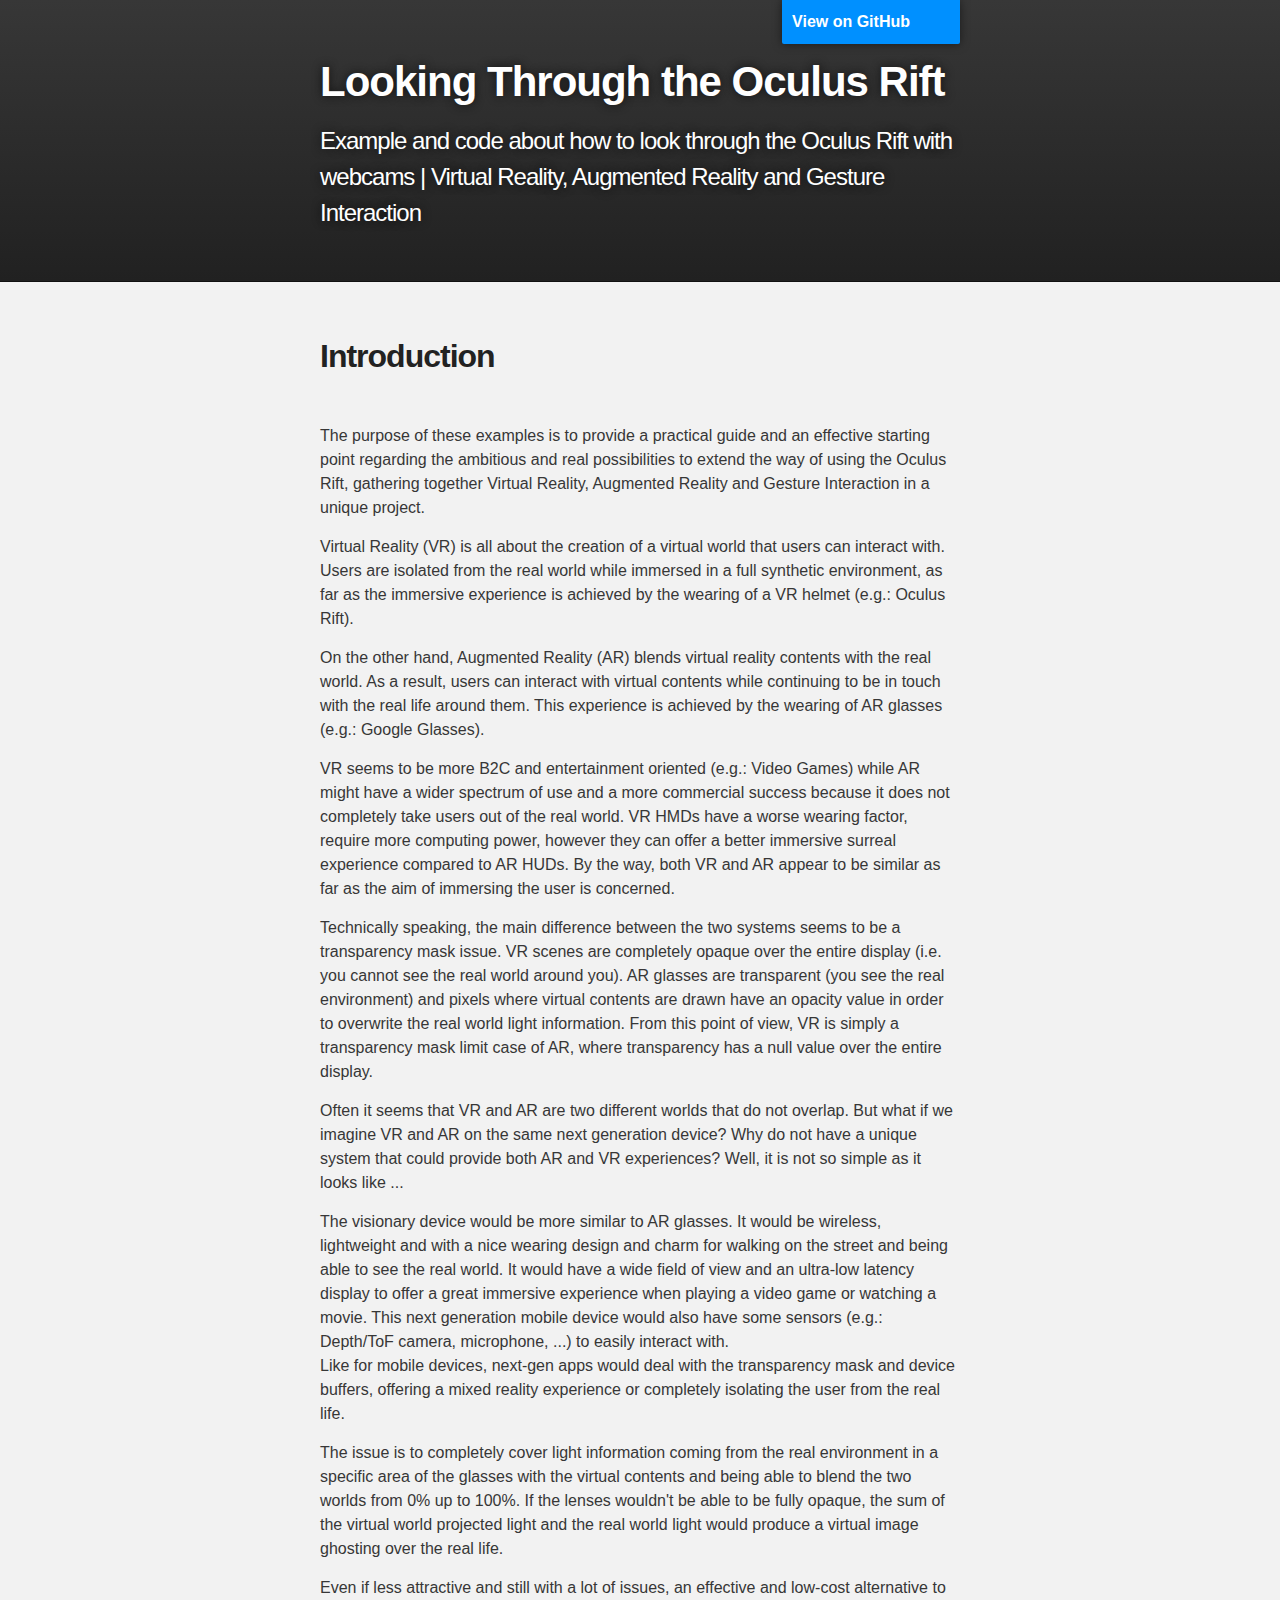
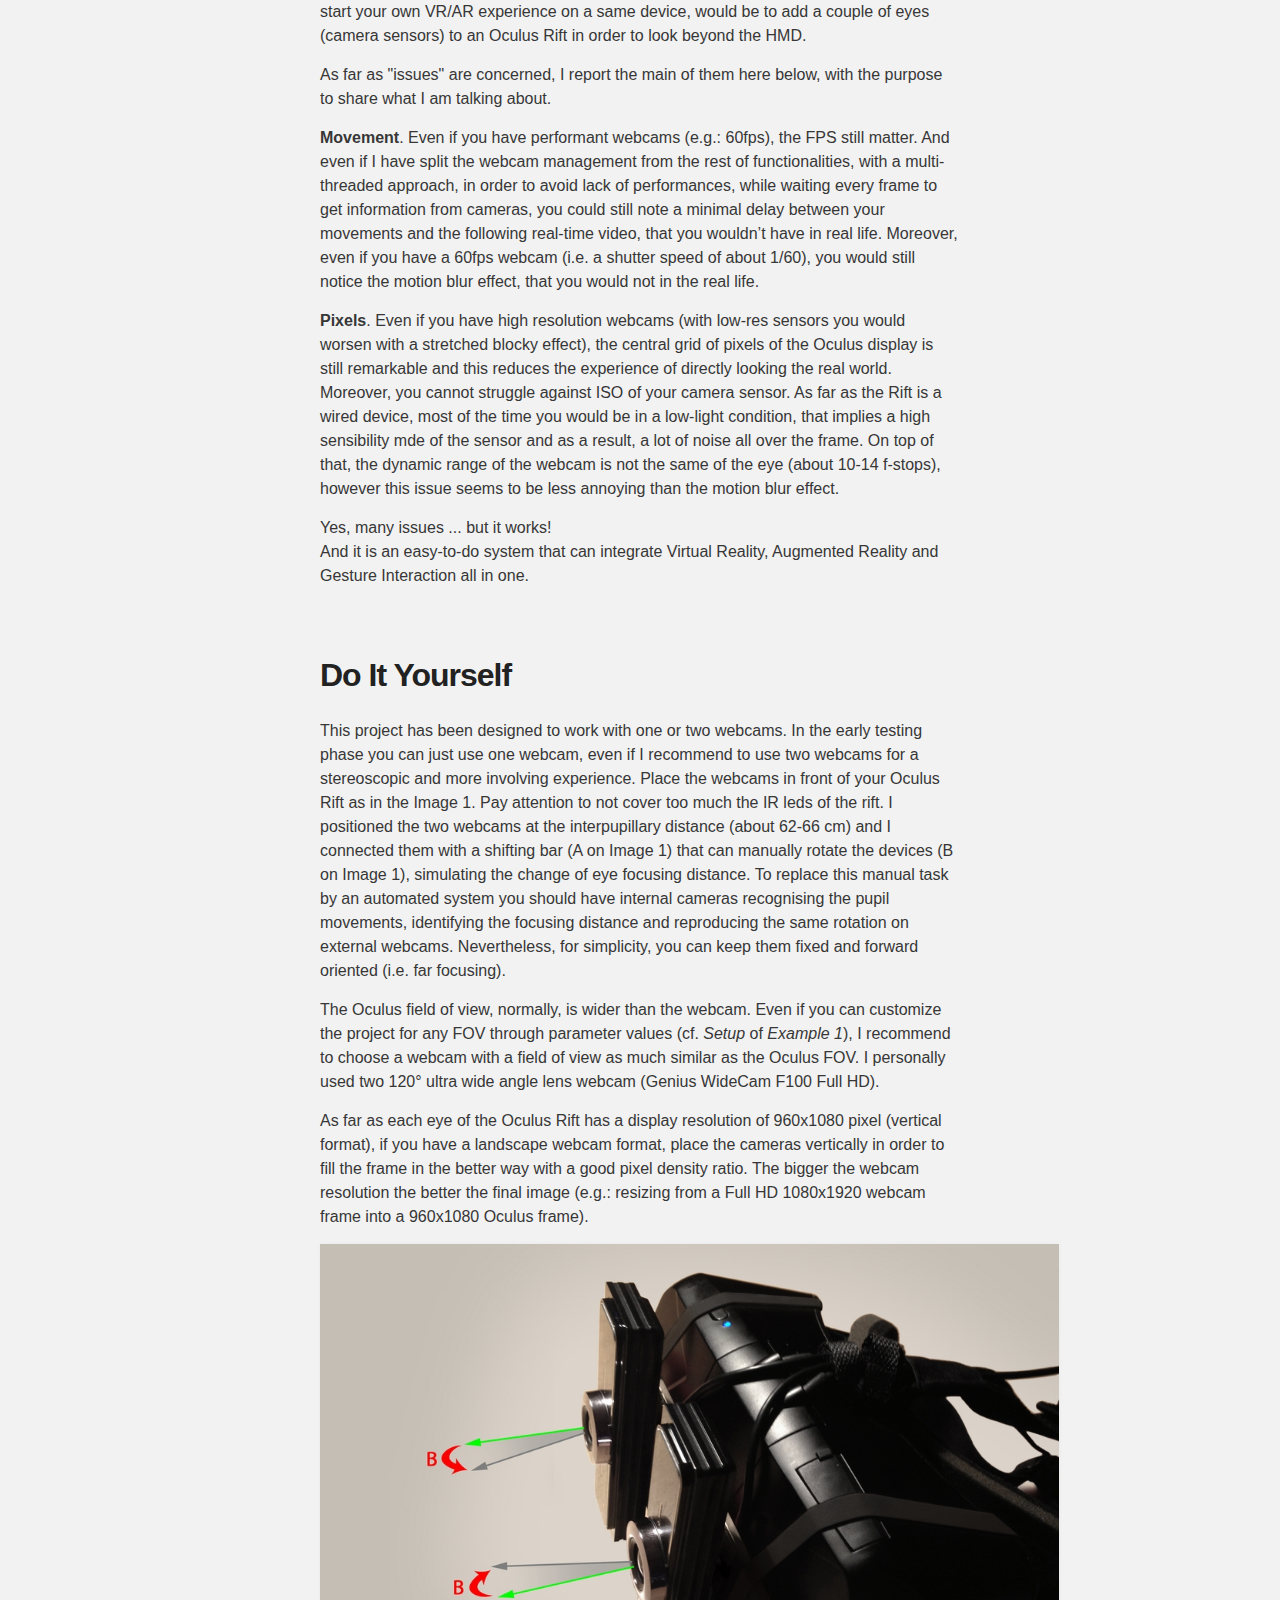
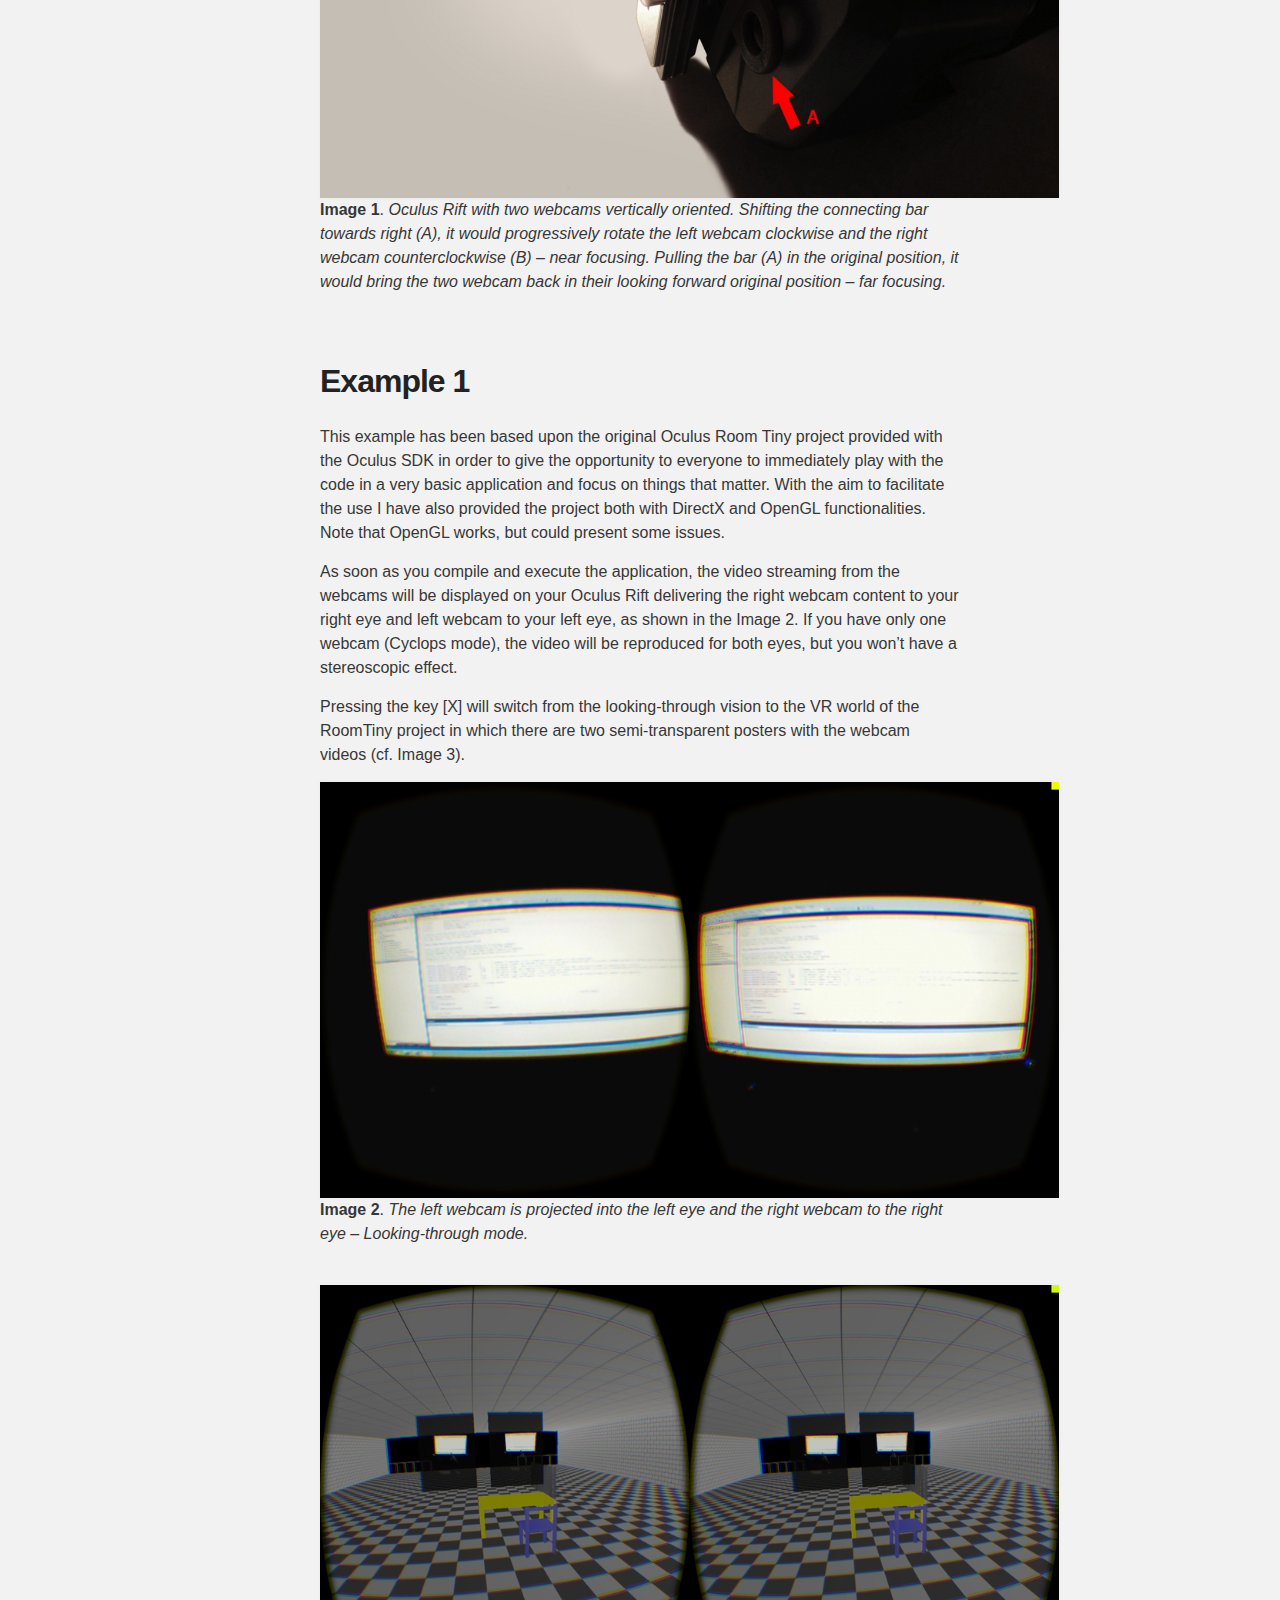
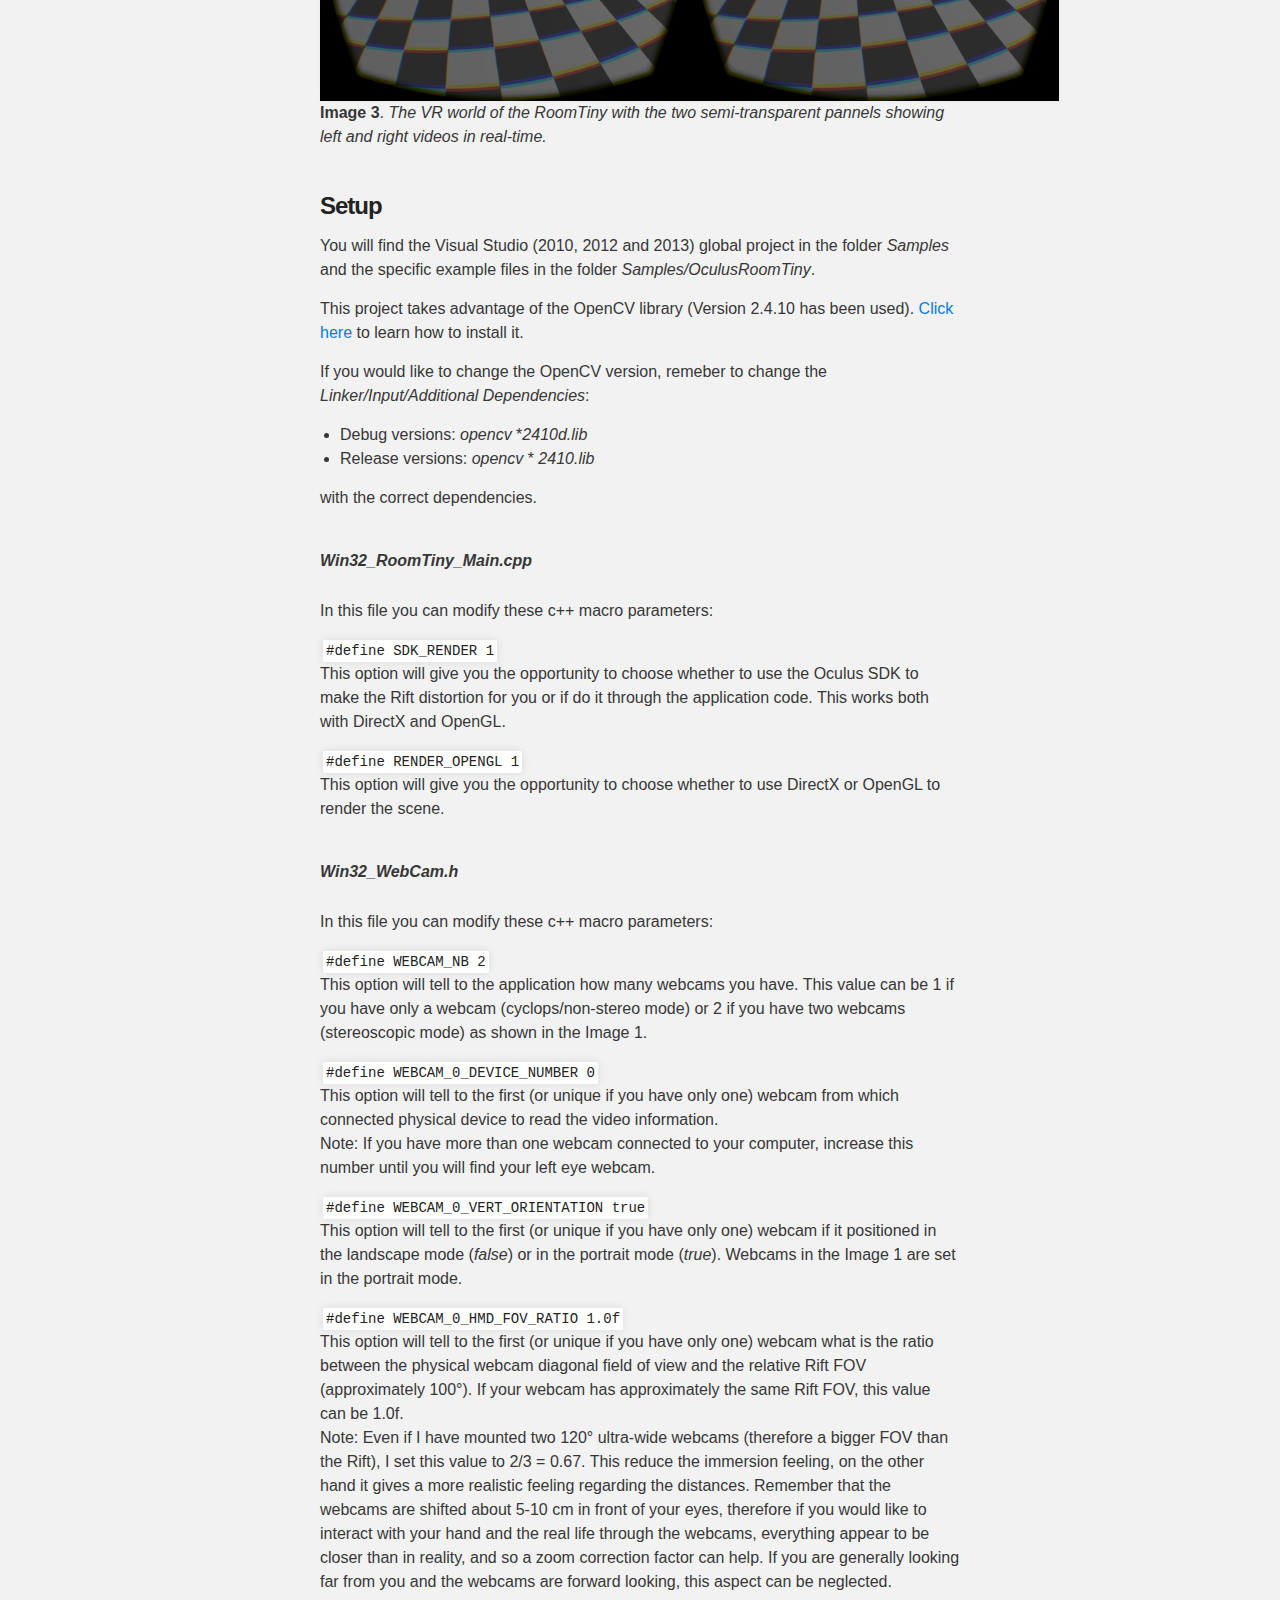
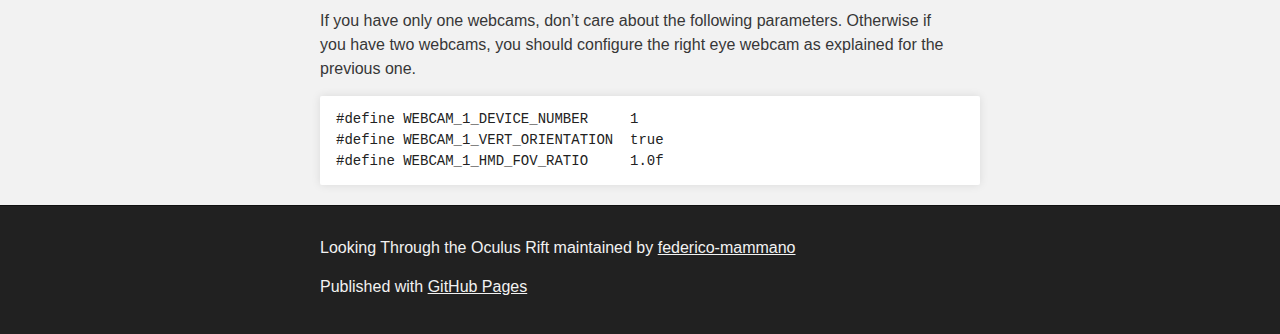
==== index.html @ a3769d66 "Create gh-pages branch via GitHub" ====
<!DOCTYPE html>
<html>

  <head>
    <meta charset='utf-8'>
    <meta http-equiv="X-UA-Compatible" content="chrome=1">
    <meta name="description" content="Looking Through the Oculus Rift : Example and code about how to look through the Oculus Rift with webcams | Virtual Reality, Augmented Reality and Gesture Interaction">

    <link rel="stylesheet" type="text/css" media="screen" href="stylesheets/stylesheet.css">

    <title>Looking Through the Oculus Rift</title>
  </head>

  <body>

    <!-- HEADER -->
    <div id="header_wrap" class="outer">
        <header class="inner">
          <a id="forkme_banner" href="https://github.com/federico-mammano/Looking-Through-Oculus-Rift">View on GitHub</a>

          <h1 id="project_title">Looking Through the Oculus Rift</h1>
          <h2 id="project_tagline">Example and code about how to look through the Oculus Rift with webcams | Virtual Reality, Augmented Reality and Gesture Interaction</h2>

            <section id="downloads">
              <a class="zip_download_link" href="https://github.com/federico-mammano/Looking-Through-Oculus-Rift/zipball/master">Download this project as a .zip file</a>
              <a class="tar_download_link" href="https://github.com/federico-mammano/Looking-Through-Oculus-Rift/tarball/master">Download this project as a tar.gz file</a>
            </section>
        </header>
    </div>

    <!-- MAIN CONTENT -->
    <div id="main_content_wrap" class="outer">
      <section id="main_content" class="inner">
        <h2>
<a id="introduction" class="anchor" href="#introduction" aria-hidden="true"><span class="octicon octicon-link"></span></a>Introduction</h2>

<p><br>
The purpose of these examples is to provide a practical guide and an effective starting point regarding the ambitious and real possibilities to extend the way of using the Oculus Rift, gathering together Virtual Reality, Augmented Reality and Gesture Interaction in a unique project.</p>

<p>Virtual Reality (VR) is all about the creation of a virtual world that users can interact with. Users are isolated from the real world while immersed in a full synthetic environment, as far as the immersive experience is achieved by the wearing of a VR helmet (e.g.: Oculus Rift).</p>

<p>On the other hand, Augmented Reality (AR) blends virtual reality contents with the real world. As a result, users can interact with virtual contents while continuing to be in touch with the real life around them. This experience is achieved by the wearing of AR glasses (e.g.: Google Glasses).</p>

<p>VR seems to be more B2C and entertainment oriented (e.g.: Video Games) while AR might have a wider spectrum of use and a more commercial success because it does not completely take users out of the real world. VR HMDs have a worse wearing factor, require more computing power, however they can offer a better immersive surreal experience compared to AR HUDs. By the way, both VR and AR appear to be similar as far as the aim of immersing the user is concerned.</p>

<p>Technically speaking, the main difference between the two systems seems to be a transparency mask issue. VR scenes are completely opaque over the entire display (i.e. you cannot see the real world around you). AR glasses are transparent (you see the real environment) and pixels where virtual contents are drawn have an opacity value in order to overwrite the real world light information. From this point of view, VR is simply a transparency mask limit case of AR, where transparency has a null value over the entire display. </p>

<p>Often it seems that VR and AR are two different worlds that do not overlap. But what if we imagine VR and AR on the same next generation device? Why do not have a unique system that could provide both AR and VR experiences? Well, it is not so simple as it looks like ...</p>

<p>The visionary device would be more similar to AR glasses. It would be wireless, lightweight and with a nice wearing design and charm for walking on the street and being able to see the real world. It would have a wide field of view and an ultra-low latency display to offer a great immersive experience when playing a video game or watching a movie. This next generation mobile device would also have some sensors (e.g.: Depth/ToF camera, microphone, ...) to easily interact with.<br> 
Like for mobile devices, next-gen apps would deal with the transparency mask and device buffers, offering a mixed reality experience or completely isolating the user from the real life.</p>

<p>The issue is to completely cover light information coming from the real environment in a specific area of the glasses with the virtual contents and being able to blend the two worlds from 0% up to 100%. If the lenses wouldn't be able to be fully opaque, the sum of the virtual world projected light and the real world light would produce a virtual image ghosting over the real life.</p>

<p>Even if less attractive and still with a lot of issues, an effective and low-cost alternative to start your own VR/AR experience on a same device, would be to add a couple of eyes (camera sensors) to an Oculus Rift in order to look beyond the HMD. </p>

<p>As far as "issues" are concerned, I report the main of them here below, with the purpose to share what I am talking about.</p>

<p><strong>Movement</strong>. Even if you have performant webcams (e.g.: 60fps), the FPS still matter. And even if I have split the webcam management from the rest of functionalities, with a multi-threaded approach, in order to avoid lack of performances, while waiting every frame to get information from cameras, you could still note a minimal delay between your movements and the following real-time video, that you wouldn’t have in real life. Moreover, even if you have a 60fps webcam (i.e. a shutter speed of about 1/60), you would still notice the motion blur effect, that you would not in the real life.</p>

<p><strong>Pixels</strong>. Even if you have high resolution webcams (with low-res sensors you would worsen with a stretched blocky effect), the central grid of pixels of the Oculus display is still remarkable and this reduces the experience of directly looking the real world. Moreover, you cannot struggle against ISO of your camera sensor. As far as the Rift is a wired device, most of the time you would be in a low-light condition, that implies a high sensibility mde of the sensor and as a result, a lot of noise all over the frame. On top of that, the dynamic range of the webcam is not the same of  the eye (about 10-14 f-stops), however this issue seems to be less annoying than the motion blur effect.</p>

<p>Yes, many issues ... but it works!<br>
And it is an easy-to-do system that can integrate Virtual Reality, Augmented Reality and Gesture Interaction all in one.
<br><br><br></p>

<h2>
<a id="do-it-yourself" class="anchor" href="#do-it-yourself" aria-hidden="true"><span class="octicon octicon-link"></span></a>Do It Yourself</h2>

<p>This project has been designed to work with one or two webcams. In the early testing phase you can just use one webcam, even if I recommend to use two webcams for a stereoscopic and more involving experience. Place the webcams in front of your Oculus Rift as in the Image 1. Pay attention to not cover too much the IR leds of the rift.
I positioned the two webcams at the interpupillary distance (about 62-66 cm) and I connected  them with a shifting bar (A on Image 1) that can manually rotate the devices (B on Image 1), simulating the change of eye focusing distance. To replace this manual task by an automated system you should have internal cameras recognising the pupil movements, identifying the focusing distance and reproducing the same rotation on external webcams. Nevertheless, for simplicity, you can keep them fixed and forward oriented (i.e. far focusing).</p>

<p>The Oculus field of view, normally, is wider than the webcam. Even if you can customize the project for any FOV through parameter values (cf. <em>Setup</em> of <em>Example 1</em>), I recommend to choose a webcam with a field of view as much similar as the Oculus FOV. I personally used two 120° ultra wide angle lens webcam (Genius WideCam F100 Full HD). </p>

<p>As far as each eye of the Oculus Rift has a display resolution of 960x1080 pixel (vertical format), if you have a landscape webcam format, place the cameras vertically in order to fill the frame in the better way with a good pixel density ratio. The bigger the webcam resolution the better the final image (e.g.: resizing from a Full HD 1080x1920 webcam frame into a 960x1080 Oculus frame).
<br></p>

<p><img src="images/Image1.jpg" alt="Oculus Rift with two webcams">
<br>
<strong>Image 1</strong>. <em>Oculus Rift with two webcams vertically oriented. Shifting the connecting bar towards right (A), it would progressively rotate the left webcam clockwise and the right webcam counterclockwise (B) – near focusing. Pulling the bar (A) in the original position, it would bring the two webcam back in their looking forward original position – far focusing.</em>
<br><br><br></p>

<h2>
<a id="example-1" class="anchor" href="#example-1" aria-hidden="true"><span class="octicon octicon-link"></span></a>Example 1</h2>

<p>This example has been based upon the original Oculus Room Tiny project provided with the Oculus SDK in order to give the opportunity to everyone to immediately play with the code in a very basic application and focus on things that matter. With the aim to facilitate the use I have also provided the project both with DirectX and OpenGL functionalities. Note that OpenGL works, but could present some issues.</p>

<p>As soon as you compile and execute the application, the video streaming from the webcams will be displayed on your Oculus Rift delivering the right webcam content to your right eye and left webcam to your left eye, as shown in the Image 2. If you have only one webcam (Cyclops mode), the video will be reproduced for both eyes, but you won’t have a stereoscopic effect.</p>

<p>Pressing the key [X] will switch from the looking-through vision to the VR world of the RoomTiny project in which there are two semi-transparent posters with the webcam videos (cf. Image 3).
<br></p>

<p><img src="images/Image2.jpg" alt="Looking through the Rift mode">
<br>
<strong>Image 2</strong>. <em>The left webcam is projected into the left eye and the right webcam to the right eye – Looking-through mode.</em>
<br><br></p>

<p><img src="images/Image3.jpg" alt="VR mode">
<br>
<strong>Image 3</strong>. <em>The VR world of the RoomTiny with the two semi-transparent pannels showing left and right videos in real-time.</em>
<br><br></p>

<h3>
<a id="setup" class="anchor" href="#setup" aria-hidden="true"><span class="octicon octicon-link"></span></a>Setup</h3>

<p>You will find the Visual Studio (2010, 2012 and 2013) global project in the folder <em>Samples</em> and the specific example files in the folder <em>Samples/OculusRoomTiny</em>.</p>

<p>This project takes advantage of the OpenCV library (Version 2.4.10 has been used). <a href="http://docs.opencv.org/trunk/doc/tutorials/introduction/windows_visual_studio_Opencv/windows_visual_studio_Opencv.html#windows-visual-studio-how-to">Click here</a> to learn how to install it.</p>

<p>If you would like to change the OpenCV version, remeber  to change the <em>Linker/Input/Additional Dependencies</em>:</p>

<ul>
<li>Debug versions: <em>opencv</em> *<em>2410d.lib</em>
</li>
<li>Release versions: <em>opencv</em> * <em>2410.lib</em><br>
</li>
</ul>

<p>with the correct dependencies.
<br><br></p>

<p><em><strong>Win32_RoomTiny_Main.cpp</strong></em></p>

<hr>

<p>In this file you can modify these c++ macro parameters:</p>

<p><code>#define SDK_RENDER 1</code><br>
This option will give you the opportunity to choose whether to use the Oculus SDK to make the Rift distortion for you or if do it through the application code. This works both with DirectX and OpenGL.</p>

<p><code>#define RENDER_OPENGL 1</code><br>
This option will give you the opportunity to choose whether to use DirectX or OpenGL to render the scene.
<br><br></p>

<p><em><strong>Win32_WebCam.h</strong></em><br></p>

<hr>

<p>In this file you can modify these c++ macro parameters:</p>

<p><code>#define WEBCAM_NB 2</code><br>
This option will tell to the application how many webcams you have. This value can be 1 if you have only a webcam (cyclops/non-stereo mode) or 2 if you have two webcams (stereoscopic mode) as shown in the Image 1.</p>

<p><code>#define WEBCAM_0_DEVICE_NUMBER 0</code><br>
This option will tell to the first (or unique if you have only one) webcam from which connected physical device to read the video information.<br>
Note: If you have more than one webcam connected to your computer, increase this number until you will find your left eye webcam.</p>

<p><code>#define WEBCAM_0_VERT_ORIENTATION true</code><br>
This option will tell to the first (or unique if you have only one) webcam if it positioned in the landscape mode (<em>false</em>) or in the portrait mode (<em>true</em>). Webcams in the Image 1 are set in the portrait mode.</p>

<p><code>#define WEBCAM_0_HMD_FOV_RATIO 1.0f</code><br>
This option will tell to the first (or unique if you have only one) webcam what is the ratio between the physical webcam diagonal field of view and the relative Rift FOV (approximately 100°). If your webcam has approximately the same Rift FOV, this value can be 1.0f.<br>
Note: Even if I have mounted two 120° ultra-wide webcams (therefore a bigger FOV than the Rift), I set this value to 2/3 = 0.67. This reduce the immersion feeling, on the other hand it gives a more realistic feeling regarding the distances. Remember that the webcams are shifted about 5-10 cm in front of your eyes, therefore if you would like to interact with your hand and the real life through the webcams, everything appear to be closer than in reality, and so a zoom correction factor can help. If you are generally looking far from you and the webcams are forward looking, this aspect can be neglected.</p>

<p>If you have only one webcams, don’t care about the following parameters. Otherwise if you have two webcams, you should configure the right eye webcam as explained for the previous one.</p>

<pre><code>#define WEBCAM_1_DEVICE_NUMBER     1
#define WEBCAM_1_VERT_ORIENTATION  true
#define WEBCAM_1_HMD_FOV_RATIO     1.0f
</code></pre>
      </section>
    </div>

    <!-- FOOTER  -->
    <div id="footer_wrap" class="outer">
      <footer class="inner">
        <p class="copyright">Looking Through the Oculus Rift maintained by <a href="https://github.com/federico-mammano">federico-mammano</a></p>
        <p>Published with <a href="http://pages.github.com">GitHub Pages</a></p>
      </footer>
    </div>

              <script type="text/javascript">
            var gaJsHost = (("https:" == document.location.protocol) ? "https://ssl." : "http://www.");
            document.write(unescape("%3Cscript src='" + gaJsHost + "google-analytics.com/ga.js' type='text/javascript'%3E%3C/script%3E"));
          </script>
          <script type="text/javascript">
            try {
              var pageTracker = _gat._getTracker("UA-59946463-1");
            pageTracker._trackPageview();
            } catch(err) {}
          </script>


  </body>
</html>
---- stylesheets/stylesheet.css ----
/*******************************************************************************
Slate Theme for GitHub Pages
by Jason Costello, @jsncostello
*******************************************************************************/

@import url(pygment_trac.css);

/*******************************************************************************
MeyerWeb Reset
*******************************************************************************/

html, body, div, span, applet, object, iframe,
h1, h2, h3, h4, h5, h6, p, blockquote, pre,
a, abbr, acronym, address, big, cite, code,
del, dfn, em, img, ins, kbd, q, s, samp,
small, strike, strong, sub, sup, tt, var,
b, u, i, center,
dl, dt, dd, ol, ul, li,
fieldset, form, label, legend,
table, caption, tbody, tfoot, thead, tr, th, td,
article, aside, canvas, details, embed,
figure, figcaption, footer, header, hgroup,
menu, nav, output, ruby, section, summary,
time, mark, audio, video {
  margin: 0;
  padding: 0;
  border: 0;
  font: inherit;
  vertical-align: baseline;
}

/* HTML5 display-role reset for older browsers */
article, aside, details, figcaption, figure,
footer, header, hgroup, menu, nav, section {
  display: block;
}

ol, ul {
  list-style: none;
}

table {
  border-collapse: collapse;
  border-spacing: 0;
}

/*******************************************************************************
Theme Styles
*******************************************************************************/

body {
  box-sizing: border-box;
  color:#373737;
  background: #212121;
  font-size: 16px;
  font-family: 'Myriad Pro', Calibri, Helvetica, Arial, sans-serif;
  line-height: 1.5;
  -webkit-font-smoothing: antialiased;
}

h1, h2, h3, h4, h5, h6 {
  margin: 10px 0;
  font-weight: 700;
  color:#222222;
  font-family: 'Lucida Grande', 'Calibri', Helvetica, Arial, sans-serif;
  letter-spacing: -1px;
}

h1 {
  font-size: 36px;
  font-weight: 700;
}

h2 {
  padding-bottom: 10px;
  font-size: 32px;
  background: url('../images/bg_hr.png') repeat-x bottom;
}

h3 {
  font-size: 24px;
}

h4 {
  font-size: 21px;
}

h5 {
  font-size: 18px;
}

h6 {
  font-size: 16px;
}

p {
  margin: 10px 0 15px 0;
}

footer p {
  color: #f2f2f2;
}

a {
  text-decoration: none;
  color: #007edf;
  text-shadow: none;

  transition: color 0.5s ease;
  transition: text-shadow 0.5s ease;
  -webkit-transition: color 0.5s ease;
  -webkit-transition: text-shadow 0.5s ease;
  -moz-transition: color 0.5s ease;
  -moz-transition: text-shadow 0.5s ease;
  -o-transition: color 0.5s ease;
  -o-transition: text-shadow 0.5s ease;
  -ms-transition: color 0.5s ease;
  -ms-transition: text-shadow 0.5s ease;
}

a:hover, a:focus {text-decoration: underline;}

footer a {
  color: #F2F2F2;
  text-decoration: underline;
}

em {
  font-style: italic;
}

strong {
  font-weight: bold;
}

img {
  position: relative;
  margin: 0 auto;
  max-width: 739px;
  padding: 5px;
  margin: 10px 0 10px 0;
  border: 1px solid #ebebeb;

  box-shadow: 0 0 5px #ebebeb;
  -webkit-box-shadow: 0 0 5px #ebebeb;
  -moz-box-shadow: 0 0 5px #ebebeb;
  -o-box-shadow: 0 0 5px #ebebeb;
  -ms-box-shadow: 0 0 5px #ebebeb;
}

p img {
  display: inline;
  margin: 0;
  padding: 0;
  vertical-align: middle;
  text-align: center;
  border: none;
}

pre, code {
  width: 100%;
  color: #222;
  background-color: #fff;

  font-family: Monaco, "Bitstream Vera Sans Mono", "Lucida Console", Terminal, monospace;
  font-size: 14px;

  border-radius: 2px;
  -moz-border-radius: 2px;
  -webkit-border-radius: 2px;
}

pre {
  width: 100%;
  padding: 10px;
  box-shadow: 0 0 10px rgba(0,0,0,.1);
  overflow: auto;
}

code {
  padding: 3px;
  margin: 0 3px;
  box-shadow: 0 0 10px rgba(0,0,0,.1);
}

pre code {
  display: block;
  box-shadow: none;
}

blockquote {
  color: #666;
  margin-bottom: 20px;
  padding: 0 0 0 20px;
  border-left: 3px solid #bbb;
}


ul, ol, dl {
  margin-bottom: 15px
}

ul {
  list-style-position: inside;
  list-style: disc;
  padding-left: 20px;
}

ol {
  list-style-position: inside;
  list-style: decimal;
  padding-left: 20px;
}

dl dt {
  font-weight: bold;
}

dl dd {
  padding-left: 20px;
  font-style: italic;
}

dl p {
  padding-left: 20px;
  font-style: italic;
}

hr {
  height: 1px;
  margin-bottom: 5px;
  border: none;
  background: url('../images/bg_hr.png') repeat-x center;
}

table {
  border: 1px solid #373737;
  margin-bottom: 20px;
  text-align: left;
 }

th {
  font-family: 'Lucida Grande', 'Helvetica Neue', Helvetica, Arial, sans-serif;
  padding: 10px;
  background: #373737;
  color: #fff;
 }

td {
  padding: 10px;
  border: 1px solid #373737;
 }

form {
  background: #f2f2f2;
  padding: 20px;
}

/*******************************************************************************
Full-Width Styles
*******************************************************************************/

.outer {
  width: 100%;
}

.inner {
  position: relative;
  max-width: 640px;
  padding: 20px 10px;
  margin: 0 auto;
}

#forkme_banner {
  display: block;
  position: absolute;
  top:0;
  right: 10px;
  z-index: 10;
  padding: 10px 50px 10px 10px;
  color: #fff;
  background: url('../images/blacktocat.png') #0090ff no-repeat 95% 50%;
  font-weight: 700;
  box-shadow: 0 0 10px rgba(0,0,0,.5);
  border-bottom-left-radius: 2px;
  border-bottom-right-radius: 2px;
}

#header_wrap {
  background: #212121;
  background: -moz-linear-gradient(top, #373737, #212121);
  background: -webkit-linear-gradient(top, #373737, #212121);
  background: -ms-linear-gradient(top, #373737, #212121);
  background: -o-linear-gradient(top, #373737, #212121);
  background: linear-gradient(top, #373737, #212121);
}

#header_wrap .inner {
  padding: 50px 10px 30px 10px;
}

#project_title {
  margin: 0;
  color: #fff;
  font-size: 42px;
  font-weight: 700;
  text-shadow: #111 0px 0px 10px;
}

#project_tagline {
  color: #fff;
  font-size: 24px;
  font-weight: 300;
  background: none;
  text-shadow: #111 0px 0px 10px;
}

#downloads {
  position: absolute;
  width: 210px;
  z-index: 10;
  bottom: -40px;
  right: 0;
  height: 70px;
  background: url('../images/icon_download.png') no-repeat 0% 90%;
}

.zip_download_link {
  display: block;
  float: right;
  width: 90px;
  height:70px;
  text-indent: -5000px;
  overflow: hidden;
  background: url(../images/sprite_download.png) no-repeat bottom left;
}

.tar_download_link {
  display: block;
  float: right;
  width: 90px;
  height:70px;
  text-indent: -5000px;
  overflow: hidden;
  background: url(../images/sprite_download.png) no-repeat bottom right;
  margin-left: 10px;
}

.zip_download_link:hover {
  background: url(../images/sprite_download.png) no-repeat top left;
}

.tar_download_link:hover {
  background: url(../images/sprite_download.png) no-repeat top right;
}

#main_content_wrap {
  background: #f2f2f2;
  border-top: 1px solid #111;
  border-bottom: 1px solid #111;
}

#main_content {
  padding-top: 40px;
}

#footer_wrap {
  background: #212121;
}



/*******************************************************************************
Small Device Styles
*******************************************************************************/

@media screen and (max-width: 480px) {
  body {
    font-size:14px;
  }

  #downloads {
    display: none;
  }

  .inner {
    min-width: 320px;
    max-width: 480px;
  }

  #project_title {
  font-size: 32px;
  }

  h1 {
    font-size: 28px;
  }

  h2 {
    font-size: 24px;
  }

  h3 {
    font-size: 21px;
  }

  h4 {
    font-size: 18px;
  }

  h5 {
    font-size: 14px;
  }

  h6 {
    font-size: 12px;
  }

  code, pre {
    min-width: 320px;
    max-width: 480px;
    font-size: 11px;
  }

}
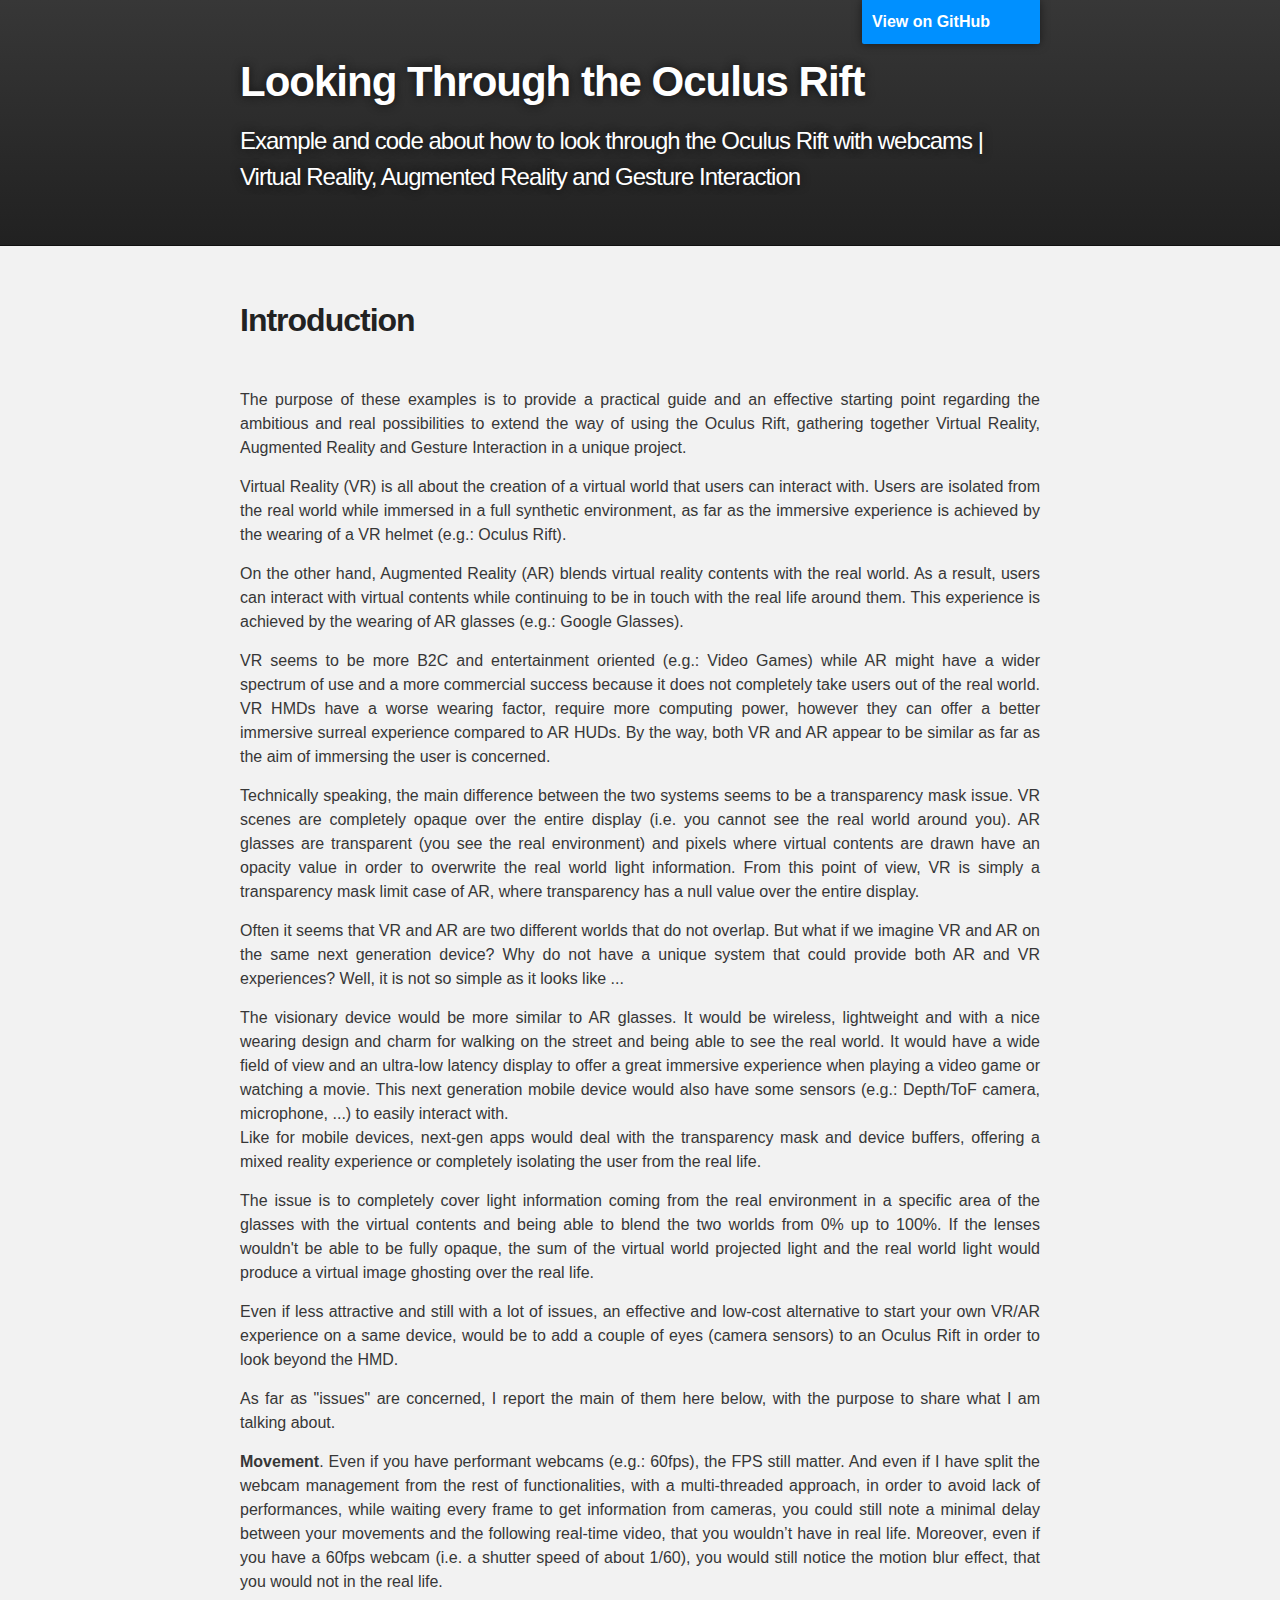
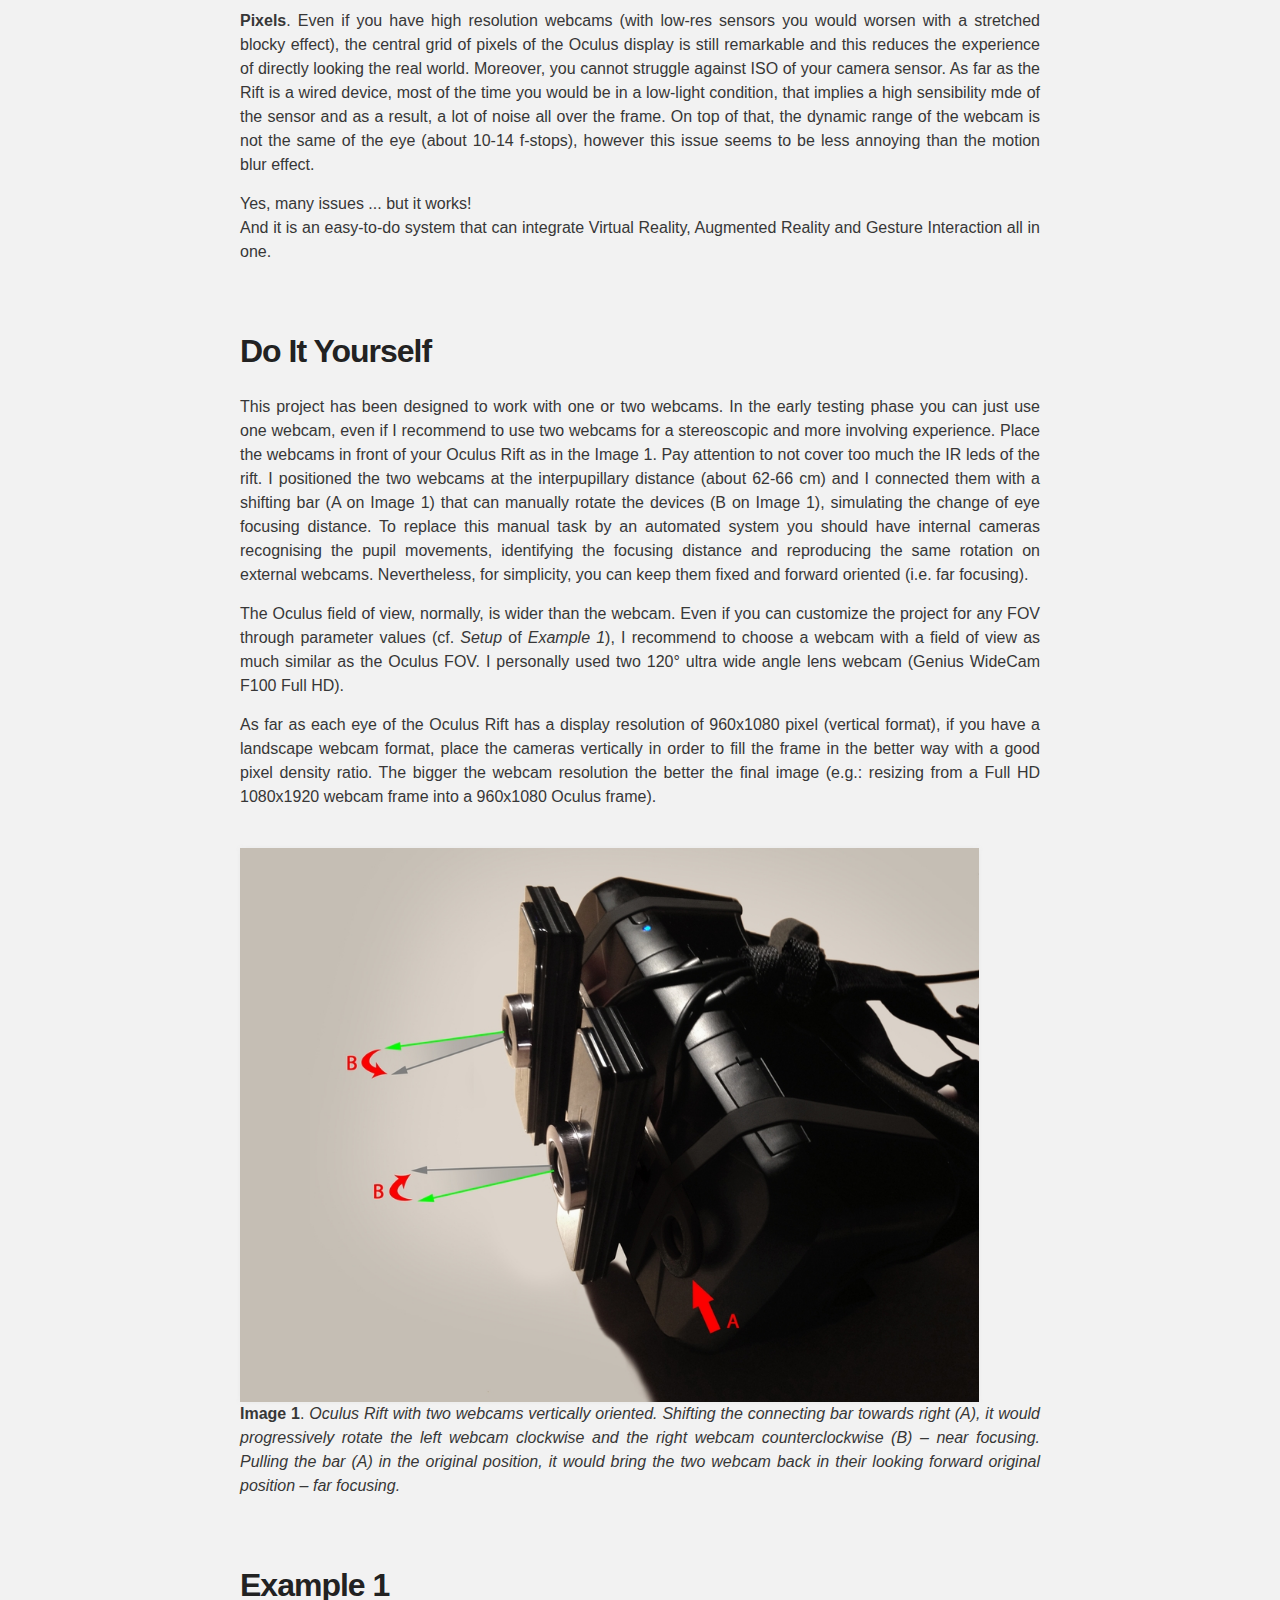
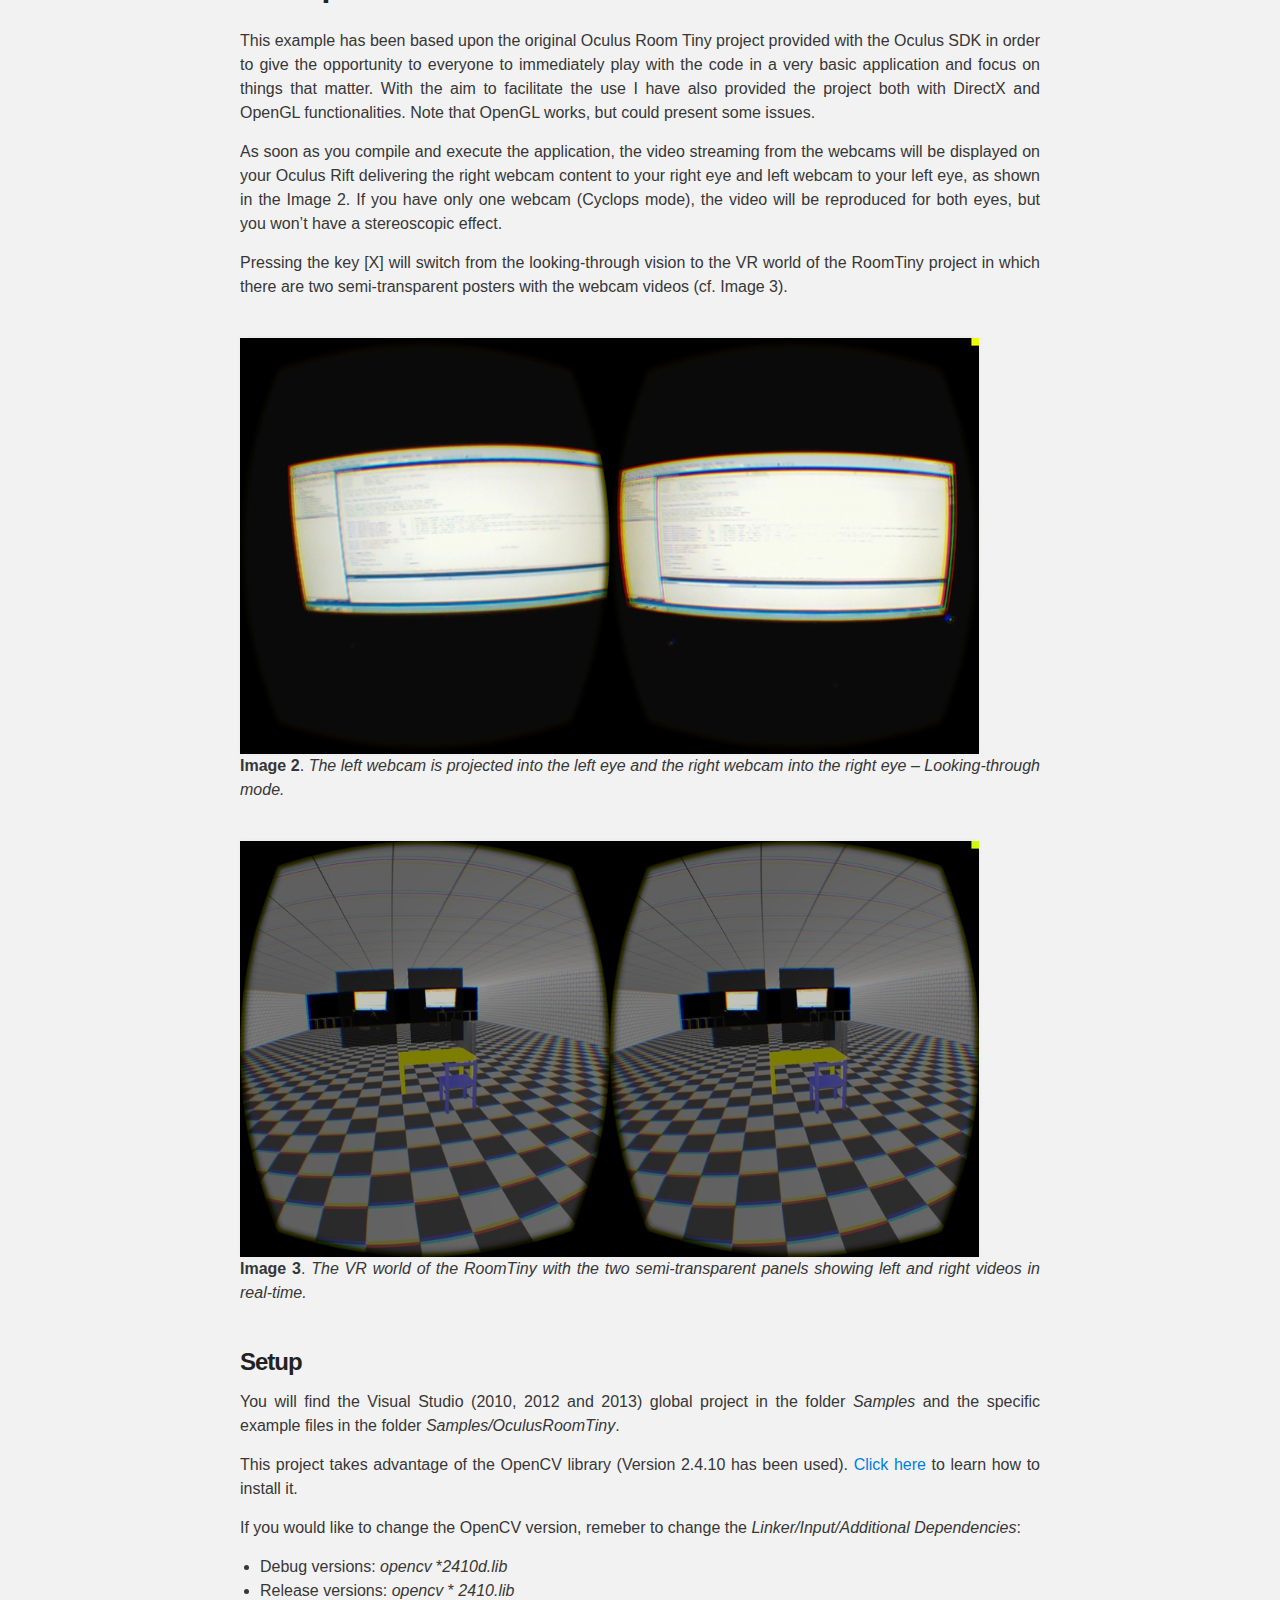
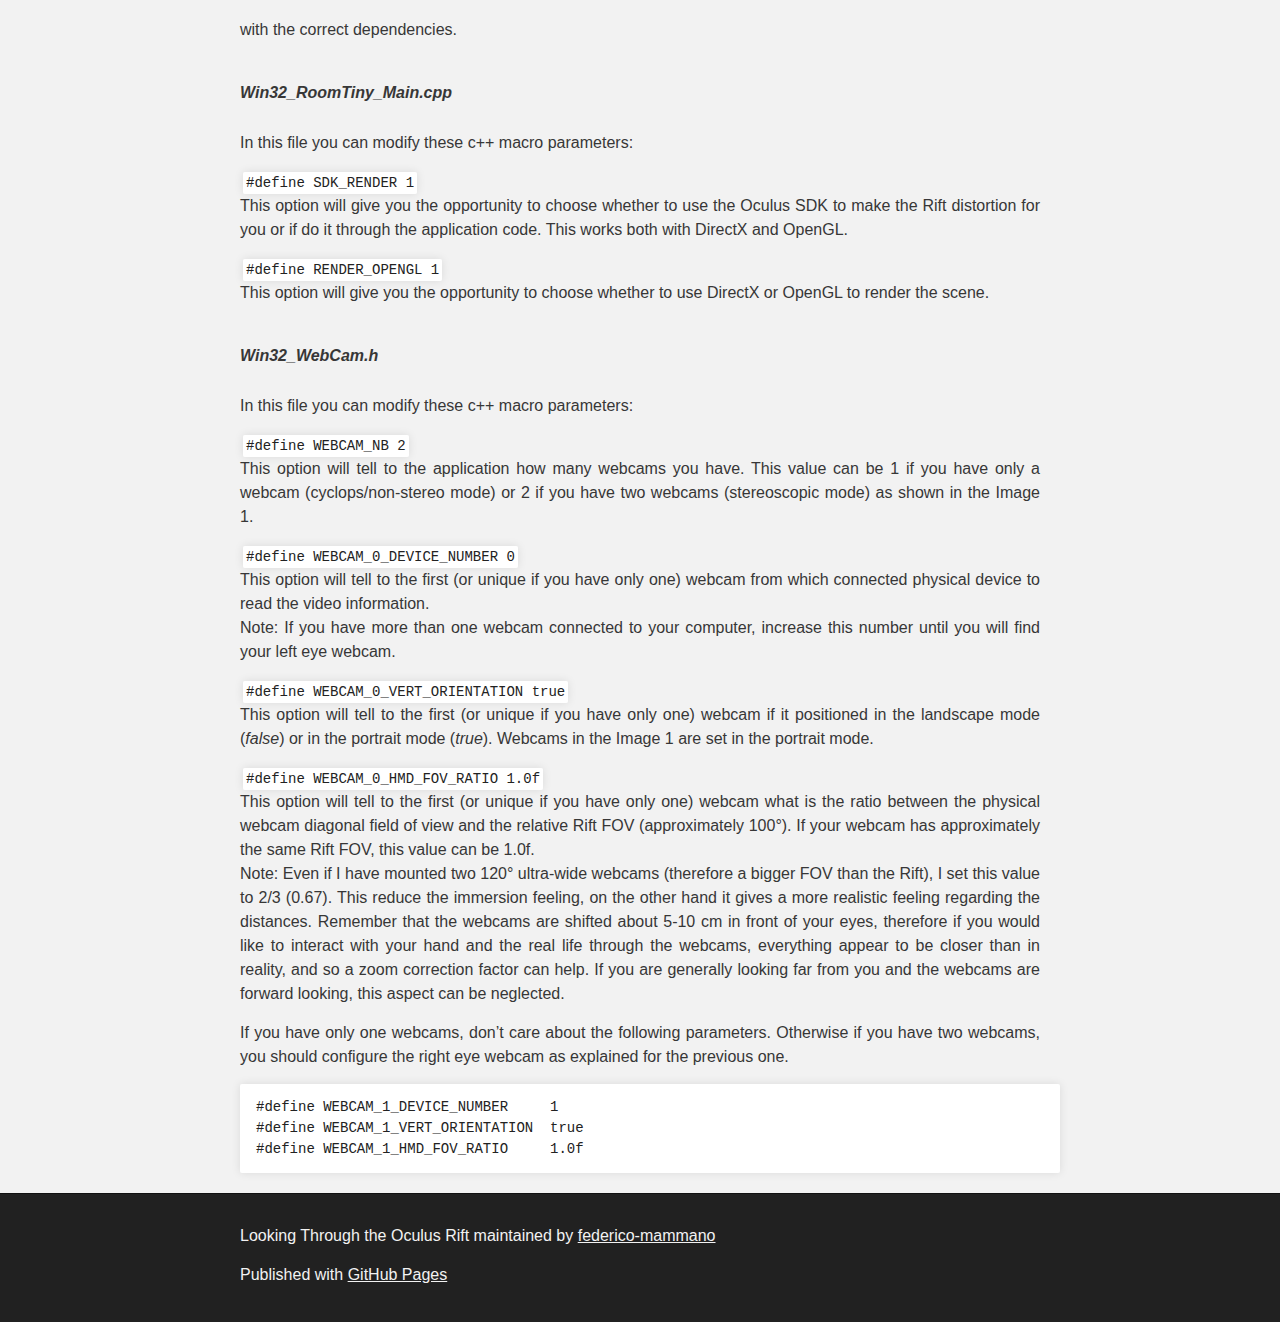
==== commit 2f1c5073: "Create gh-pages branch via GitHub" ====
--- a/index.html
+++ b/index.html
@@ -73,7 +73,7 @@
 <p>The Oculus field of view, normally, is wider than the webcam. Even if you can customize the project for any FOV through parameter values (cf. <em>Setup</em> of <em>Example 1</em>), I recommend to choose a webcam with a field of view as much similar as the Oculus FOV. I personally used two 120° ultra wide angle lens webcam (Genius WideCam F100 Full HD). </p>
 
 <p>As far as each eye of the Oculus Rift has a display resolution of 960x1080 pixel (vertical format), if you have a landscape webcam format, place the cameras vertically in order to fill the frame in the better way with a good pixel density ratio. The bigger the webcam resolution the better the final image (e.g.: resizing from a Full HD 1080x1920 webcam frame into a 960x1080 Oculus frame).
-<br></p>
+<br><br></p>
 
 <p><img src="images/Image1.jpg" alt="Oculus Rift with two webcams">
 <br>
@@ -88,16 +88,16 @@
 <p>As soon as you compile and execute the application, the video streaming from the webcams will be displayed on your Oculus Rift delivering the right webcam content to your right eye and left webcam to your left eye, as shown in the Image 2. If you have only one webcam (Cyclops mode), the video will be reproduced for both eyes, but you won’t have a stereoscopic effect.</p>
 
 <p>Pressing the key [X] will switch from the looking-through vision to the VR world of the RoomTiny project in which there are two semi-transparent posters with the webcam videos (cf. Image 3).
-<br></p>
+<br><br></p>
 
 <p><img src="images/Image2.jpg" alt="Looking through the Rift mode">
 <br>
-<strong>Image 2</strong>. <em>The left webcam is projected into the left eye and the right webcam to the right eye – Looking-through mode.</em>
+<strong>Image 2</strong>. <em>The left webcam is projected into the left eye and the right webcam into the right eye – Looking-through mode.</em>
 <br><br></p>
 
 <p><img src="images/Image3.jpg" alt="VR mode">
 <br>
-<strong>Image 3</strong>. <em>The VR world of the RoomTiny with the two semi-transparent pannels showing left and right videos in real-time.</em>
+<strong>Image 3</strong>. <em>The VR world of the RoomTiny with the two semi-transparent panels showing left and right videos in real-time.</em>
 <br><br></p>
 
 <h3>
@@ -150,7 +150,7 @@
 
 <p><code>#define WEBCAM_0_HMD_FOV_RATIO 1.0f</code><br>
 This option will tell to the first (or unique if you have only one) webcam what is the ratio between the physical webcam diagonal field of view and the relative Rift FOV (approximately 100°). If your webcam has approximately the same Rift FOV, this value can be 1.0f.<br>
-Note: Even if I have mounted two 120° ultra-wide webcams (therefore a bigger FOV than the Rift), I set this value to 2/3 = 0.67. This reduce the immersion feeling, on the other hand it gives a more realistic feeling regarding the distances. Remember that the webcams are shifted about 5-10 cm in front of your eyes, therefore if you would like to interact with your hand and the real life through the webcams, everything appear to be closer than in reality, and so a zoom correction factor can help. If you are generally looking far from you and the webcams are forward looking, this aspect can be neglected.</p>
+Note: Even if I have mounted two 120° ultra-wide webcams (therefore a bigger FOV than the Rift), I set this value to 2/3 (0.67). This reduce the immersion feeling, on the other hand it gives a more realistic feeling regarding the distances. Remember that the webcams are shifted about 5-10 cm in front of your eyes, therefore if you would like to interact with your hand and the real life through the webcams, everything appear to be closer than in reality, and so a zoom correction factor can help. If you are generally looking far from you and the webcams are forward looking, this aspect can be neglected.</p>
 
 <p>If you have only one webcams, don’t care about the following parameters. Otherwise if you have two webcams, you should configure the right eye webcam as explained for the previous one.</p>
 
--- a/stylesheets/stylesheet.css
+++ b/stylesheets/stylesheet.css
@@ -22,26 +22,26 @@
 figure, figcaption, footer, header, hgroup,
 menu, nav, output, ruby, section, summary,
 time, mark, audio, video {
-  margin: 0;
-  padding: 0;
-  border: 0;
-  font: inherit;
-  vertical-align: baseline;
+margin: 0;
+padding: 0;
+border: 0;
+font: inherit;
+vertical-align: baseline;
 }
 
 /* HTML5 display-role reset for older browsers */
 article, aside, details, figcaption, figure,
 footer, header, hgroup, menu, nav, section {
-  display: block;
+display: block;
 }
 
 ol, ul {
-  list-style: none;
+list-style: none;
 }
 
 table {
-  border-collapse: collapse;
-  border-spacing: 0;
+border-collapse: collapse;
+border-spacing: 0;
 }
 
 /*******************************************************************************
@@ -49,211 +49,211 @@
 *******************************************************************************/
 
 body {
-  box-sizing: border-box;
-  color:#373737;
-  background: #212121;
-  font-size: 16px;
-  font-family: 'Myriad Pro', Calibri, Helvetica, Arial, sans-serif;
-  line-height: 1.5;
-  -webkit-font-smoothing: antialiased;
+box-sizing: border-box;
+color:#373737;
+background: #212121;
+font-size: 16px;
+font-family: 'Myriad Pro', Calibri, Helvetica, Arial, sans-serif;
+line-height: 1.5;
+-webkit-font-smoothing: antialiased;
 }
 
 h1, h2, h3, h4, h5, h6 {
-  margin: 10px 0;
-  font-weight: 700;
-  color:#222222;
-  font-family: 'Lucida Grande', 'Calibri', Helvetica, Arial, sans-serif;
-  letter-spacing: -1px;
+margin: 10px 0;
+font-weight: 700;
+color:#222222;
+font-family: 'Lucida Grande', 'Calibri', Helvetica, Arial, sans-serif;
+letter-spacing: -1px;
 }
 
 h1 {
-  font-size: 36px;
-  font-weight: 700;
+font-size: 36px;
+font-weight: 700;
 }
 
 h2 {
-  padding-bottom: 10px;
-  font-size: 32px;
-  background: url('../images/bg_hr.png') repeat-x bottom;
+padding-bottom: 10px;
+font-size: 32px;
+background: url('../images/bg_hr.png') repeat-x bottom;
 }
 
 h3 {
-  font-size: 24px;
+font-size: 24px;
 }
 
 h4 {
-  font-size: 21px;
+font-size: 21px;
 }
 
 h5 {
-  font-size: 18px;
+font-size: 18px;
 }
 
 h6 {
-  font-size: 16px;
+font-size: 16px;
 }
 
 p {
-  margin: 10px 0 15px 0;
+margin: 10px 0 15px 0;
 }
 
 footer p {
-  color: #f2f2f2;
+color: #f2f2f2;
 }
 
 a {
-  text-decoration: none;
-  color: #007edf;
-  text-shadow: none;
-
-  transition: color 0.5s ease;
-  transition: text-shadow 0.5s ease;
-  -webkit-transition: color 0.5s ease;
-  -webkit-transition: text-shadow 0.5s ease;
-  -moz-transition: color 0.5s ease;
-  -moz-transition: text-shadow 0.5s ease;
-  -o-transition: color 0.5s ease;
-  -o-transition: text-shadow 0.5s ease;
-  -ms-transition: color 0.5s ease;
-  -ms-transition: text-shadow 0.5s ease;
+text-decoration: none;
+color: #007edf;
+text-shadow: none;
+
+transition: color 0.5s ease;
+transition: text-shadow 0.5s ease;
+-webkit-transition: color 0.5s ease;
+-webkit-transition: text-shadow 0.5s ease;
+-moz-transition: color 0.5s ease;
+-moz-transition: text-shadow 0.5s ease;
+-o-transition: color 0.5s ease;
+-o-transition: text-shadow 0.5s ease;
+-ms-transition: color 0.5s ease;
+-ms-transition: text-shadow 0.5s ease;
 }
 
 a:hover, a:focus {text-decoration: underline;}
 
 footer a {
-  color: #F2F2F2;
-  text-decoration: underline;
+color: #F2F2F2;
+text-decoration: underline;
 }
 
 em {
-  font-style: italic;
+font-style: italic;
 }
 
 strong {
-  font-weight: bold;
+font-weight: bold;
 }
 
 img {
-  position: relative;
-  margin: 0 auto;
-  max-width: 739px;
-  padding: 5px;
-  margin: 10px 0 10px 0;
-  border: 1px solid #ebebeb;
-
-  box-shadow: 0 0 5px #ebebeb;
-  -webkit-box-shadow: 0 0 5px #ebebeb;
-  -moz-box-shadow: 0 0 5px #ebebeb;
-  -o-box-shadow: 0 0 5px #ebebeb;
-  -ms-box-shadow: 0 0 5px #ebebeb;
+position: relative;
+margin: 0 auto;
+max-width: 739px;
+padding: 5px;
+margin: 10px 0 10px 0;
+border: 1px solid #ebebeb;
+
+box-shadow: 0 0 5px #ebebeb;
+-webkit-box-shadow: 0 0 5px #ebebeb;
+-moz-box-shadow: 0 0 5px #ebebeb;
+-o-box-shadow: 0 0 5px #ebebeb;
+-ms-box-shadow: 0 0 5px #ebebeb;
 }
 
 p img {
-  display: inline;
-  margin: 0;
-  padding: 0;
-  vertical-align: middle;
-  text-align: center;
-  border: none;
+display: inline;
+margin: 0;
+padding: 0;
+vertical-align: middle;
+text-align: center;
+border: none;
 }
 
 pre, code {
-  width: 100%;
-  color: #222;
-  background-color: #fff;
-
-  font-family: Monaco, "Bitstream Vera Sans Mono", "Lucida Console", Terminal, monospace;
-  font-size: 14px;
-
-  border-radius: 2px;
-  -moz-border-radius: 2px;
-  -webkit-border-radius: 2px;
+width: 100%;
+color: #222;
+background-color: #fff;
+
+font-family: Monaco, "Bitstream Vera Sans Mono", "Lucida Console", Terminal, monospace;
+font-size: 14px;
+
+border-radius: 2px;
+-moz-border-radius: 2px;
+-webkit-border-radius: 2px;
 }
 
 pre {
-  width: 100%;
-  padding: 10px;
-  box-shadow: 0 0 10px rgba(0,0,0,.1);
-  overflow: auto;
+width: 100%;
+padding: 10px;
+box-shadow: 0 0 10px rgba(0,0,0,.1);
+overflow: auto;
 }
 
 code {
-  padding: 3px;
-  margin: 0 3px;
-  box-shadow: 0 0 10px rgba(0,0,0,.1);
+padding: 3px;
+margin: 0 3px;
+box-shadow: 0 0 10px rgba(0,0,0,.1);
 }
 
 pre code {
-  display: block;
-  box-shadow: none;
+display: block;
+box-shadow: none;
 }
 
 blockquote {
-  color: #666;
-  margin-bottom: 20px;
-  padding: 0 0 0 20px;
-  border-left: 3px solid #bbb;
+color: #666;
+margin-bottom: 20px;
+padding: 0 0 0 20px;
+border-left: 3px solid #bbb;
 }
 
 
 ul, ol, dl {
-  margin-bottom: 15px
+margin-bottom: 15px
 }
 
 ul {
-  list-style-position: inside;
-  list-style: disc;
-  padding-left: 20px;
+list-style-position: inside;
+list-style: disc;
+padding-left: 20px;
 }
 
 ol {
-  list-style-position: inside;
-  list-style: decimal;
-  padding-left: 20px;
+list-style-position: inside;
+list-style: decimal;
+padding-left: 20px;
 }
 
 dl dt {
-  font-weight: bold;
+font-weight: bold;
 }
 
 dl dd {
-  padding-left: 20px;
-  font-style: italic;
+padding-left: 20px;
+font-style: italic;
 }
 
 dl p {
-  padding-left: 20px;
-  font-style: italic;
+padding-left: 20px;
+font-style: italic;
 }
 
 hr {
-  height: 1px;
-  margin-bottom: 5px;
-  border: none;
-  background: url('../images/bg_hr.png') repeat-x center;
+height: 1px;
+margin-bottom: 5px;
+border: none;
+background: url('../images/bg_hr.png') repeat-x center;
 }
 
 table {
-  border: 1px solid #373737;
-  margin-bottom: 20px;
-  text-align: left;
- }
+border: 1px solid #373737;
+margin-bottom: 20px;
+text-align: left;
+}
 
 th {
-  font-family: 'Lucida Grande', 'Helvetica Neue', Helvetica, Arial, sans-serif;
-  padding: 10px;
-  background: #373737;
-  color: #fff;
- }
+font-family: 'Lucida Grande', 'Helvetica Neue', Helvetica, Arial, sans-serif;
+padding: 10px;
+background: #373737;
+color: #fff;
+}
 
 td {
-  padding: 10px;
-  border: 1px solid #373737;
- }
+padding: 10px;
+border: 1px solid #373737;
+}
 
 form {
-  background: #f2f2f2;
-  padding: 20px;
+background: #f2f2f2;
+padding: 20px;
 }
 
 /*******************************************************************************
@@ -261,111 +261,116 @@
 *******************************************************************************/
 
 .outer {
-  width: 100%;
+width: 100%;
 }
 
 .inner {
-  position: relative;
-  max-width: 640px;
-  padding: 20px 10px;
-  margin: 0 auto;
+position: relative;
+max-width: 800px;
+padding: 20px 10px;
+margin: 0 auto;
 }
 
 #forkme_banner {
-  display: block;
-  position: absolute;
-  top:0;
-  right: 10px;
-  z-index: 10;
-  padding: 10px 50px 10px 10px;
-  color: #fff;
-  background: url('../images/blacktocat.png') #0090ff no-repeat 95% 50%;
-  font-weight: 700;
-  box-shadow: 0 0 10px rgba(0,0,0,.5);
-  border-bottom-left-radius: 2px;
-  border-bottom-right-radius: 2px;
+display: block;
+position: absolute;
+top:0;
+right: 10px;
+z-index: 10;
+padding: 10px 50px 10px 10px;
+color: #fff;
+background: url('../images/blacktocat.png') #0090ff no-repeat 95% 50%;
+font-weight: 700;
+box-shadow: 0 0 10px rgba(0,0,0,.5);
+border-bottom-left-radius: 2px;
+border-bottom-right-radius: 2px;
 }
 
 #header_wrap {
-  background: #212121;
-  background: -moz-linear-gradient(top, #373737, #212121);
-  background: -webkit-linear-gradient(top, #373737, #212121);
-  background: -ms-linear-gradient(top, #373737, #212121);
-  background: -o-linear-gradient(top, #373737, #212121);
-  background: linear-gradient(top, #373737, #212121);
+background: #212121;
+background: -moz-linear-gradient(top, #373737, #212121);
+background: -webkit-linear-gradient(top, #373737, #212121);
+background: -ms-linear-gradient(top, #373737, #212121);
+background: -o-linear-gradient(top, #373737, #212121);
+background: linear-gradient(top, #373737, #212121);
 }
 
 #header_wrap .inner {
-  padding: 50px 10px 30px 10px;
+padding: 50px 10px 30px 10px;
 }
 
 #project_title {
-  margin: 0;
-  color: #fff;
-  font-size: 42px;
-  font-weight: 700;
-  text-shadow: #111 0px 0px 10px;
+margin: 0;
+color: #fff;
+font-size: 42px;
+font-weight: 700;
+text-shadow: #111 0px 0px 10px;
 }
 
 #project_tagline {
-  color: #fff;
-  font-size: 24px;
-  font-weight: 300;
-  background: none;
-  text-shadow: #111 0px 0px 10px;
+color: #fff;
+font-size: 24px;
+font-weight: 300;
+background: none;
+text-shadow: #111 0px 0px 10px;
 }
 
 #downloads {
-  position: absolute;
-  width: 210px;
-  z-index: 10;
-  bottom: -40px;
-  right: 0;
-  height: 70px;
-  background: url('../images/icon_download.png') no-repeat 0% 90%;
+position: absolute;
+width: 210px;
+z-index: 10;
+bottom: -40px;
+right: 0;
+height: 70px;
+background: url('../images/icon_download.png') no-repeat 0% 90%;
 }
 
 .zip_download_link {
-  display: block;
-  float: right;
-  width: 90px;
-  height:70px;
-  text-indent: -5000px;
-  overflow: hidden;
-  background: url(../images/sprite_download.png) no-repeat bottom left;
+display: block;
+float: right;
+width: 90px;
+height:70px;
+text-indent: -5000px;
+overflow: hidden;
+background: url(../images/sprite_download.png) no-repeat bottom left;
 }
 
 .tar_download_link {
-  display: block;
-  float: right;
-  width: 90px;
-  height:70px;
-  text-indent: -5000px;
-  overflow: hidden;
-  background: url(../images/sprite_download.png) no-repeat bottom right;
-  margin-left: 10px;
+display: block;
+float: right;
+width: 90px;
+height:70px;
+text-indent: -5000px;
+overflow: hidden;
+background: url(../images/sprite_download.png) no-repeat bottom right;
+margin-left: 10px;
 }
 
 .zip_download_link:hover {
-  background: url(../images/sprite_download.png) no-repeat top left;
+background: url(../images/sprite_download.png) no-repeat top left;
 }
 
 .tar_download_link:hover {
-  background: url(../images/sprite_download.png) no-repeat top right;
+background: url(../images/sprite_download.png) no-repeat top right;
 }
 
 #main_content_wrap {
-  background: #f2f2f2;
-  border-top: 1px solid #111;
-  border-bottom: 1px solid #111;
+background: #f2f2f2;
+border-top: 1px solid #111;
+border-bottom: 1px solid #111;
 }
 
 #main_content {
-  padding-top: 40px;
+padding-top: 40px;
+text-align: justify;
+}
+
+#main_content img {
+width: 100%;
 }
 
 #footer_wrap {
-  background: #212121;
+background: #212121;
 }
 
 
@@ -375,51 +380,51 @@
 *******************************************************************************/
 
 @media screen and (max-width: 480px) {
-  body {
-    font-size:14px;
-  }
-
-  #downloads {
-    display: none;
-  }
-
-  .inner {
-    min-width: 320px;
-    max-width: 480px;
-  }
-
-  #project_title {
-  font-size: 32px;
-  }
-
-  h1 {
-    font-size: 28px;
-  }
-
-  h2 {
-    font-size: 24px;
-  }
-
-  h3 {
-    font-size: 21px;
-  }
-
-  h4 {
-    font-size: 18px;
-  }
-
-  h5 {
-    font-size: 14px;
-  }
-
-  h6 {
-    font-size: 12px;
-  }
-
-  code, pre {
-    min-width: 320px;
-    max-width: 480px;
-    font-size: 11px;
-  }
-
-}
+body {
+font-size:14px;
+}
+
+#downloads {
+display: none;
+}
+
+.inner {
+min-width: 320px;
+max-width: 480px;
+}
+
+#project_title {
+font-size: 32px;
+}
+
+h1 {
+font-size: 28px;
+}
+
+h2 {
+font-size: 24px;
+}
+
+h3 {
+font-size: 21px;
+}
+
+h4 {
+font-size: 18px;
+}
+
+h5 {
+font-size: 14px;
+}
+
+h6 {
+font-size: 12px;
+}
+
+code, pre {
+min-width: 320px;
+max-width: 480px;
+font-size: 11px;
+}
+
+}
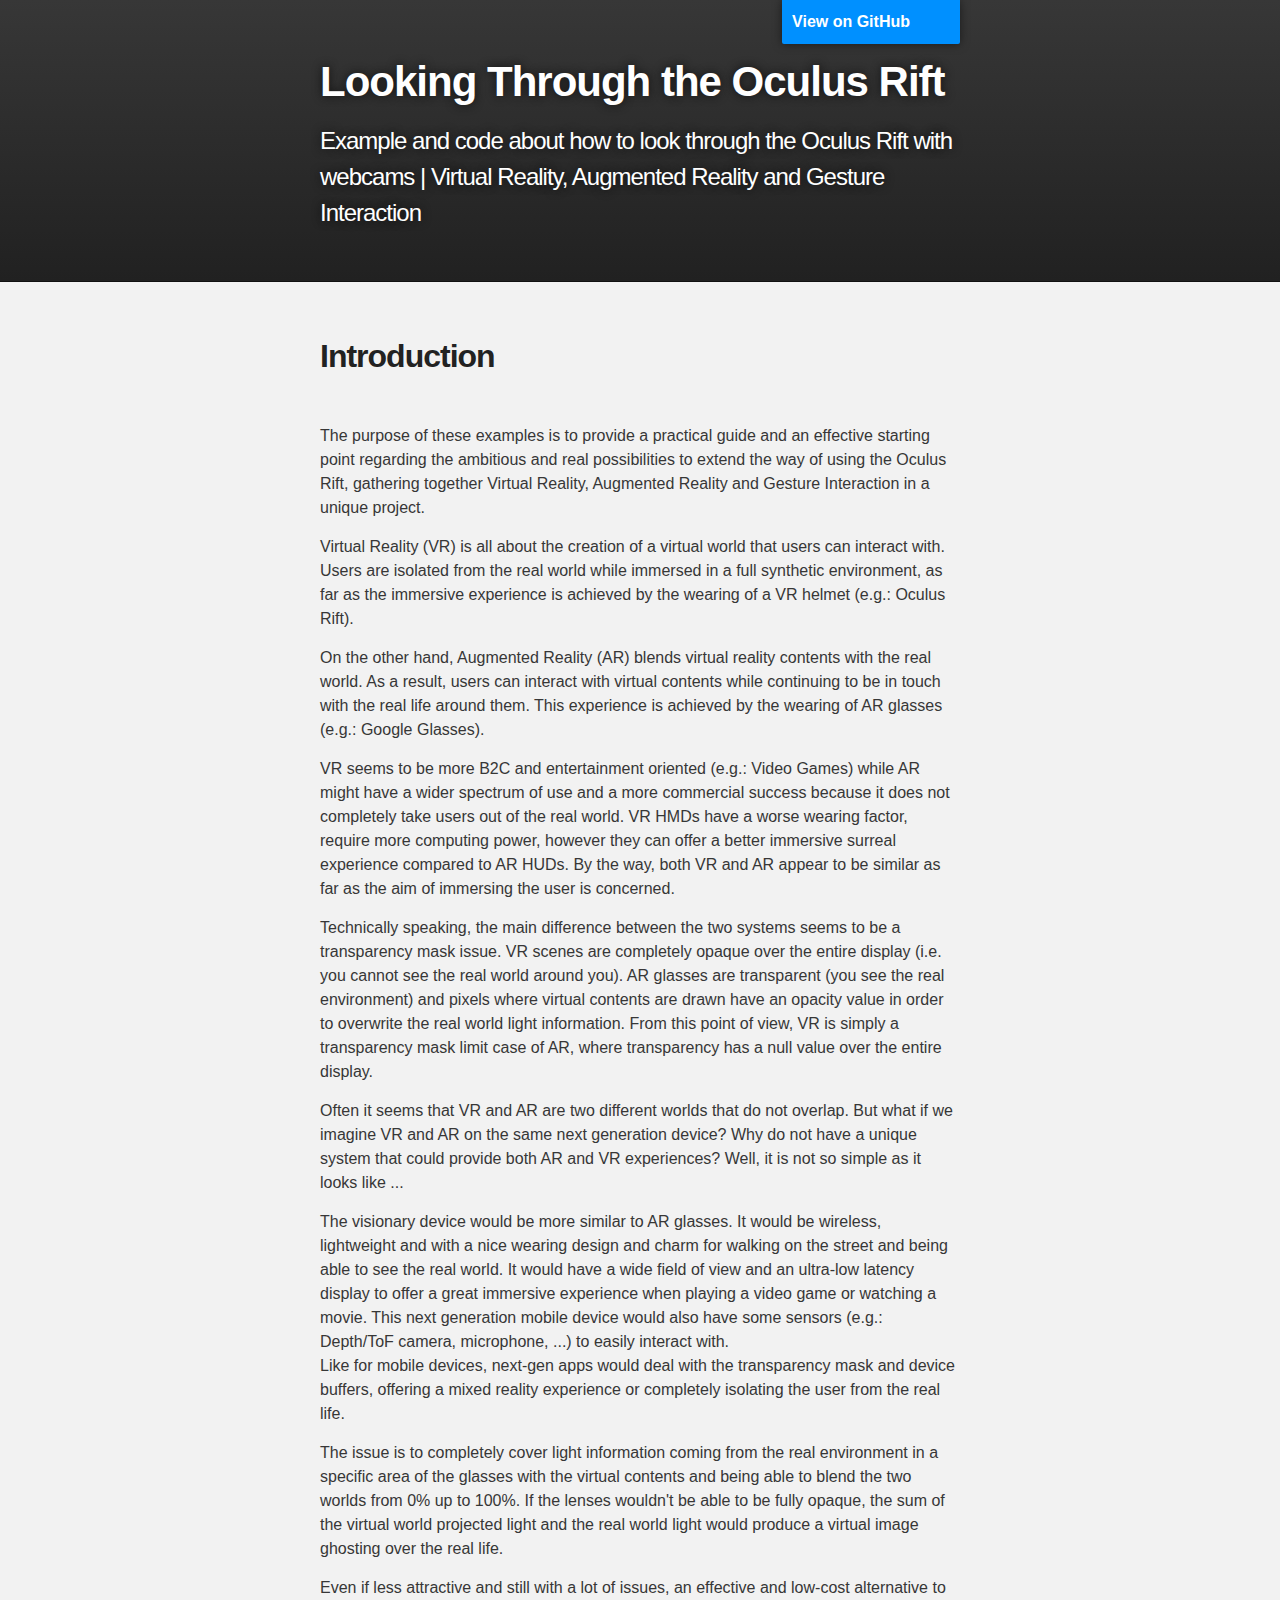
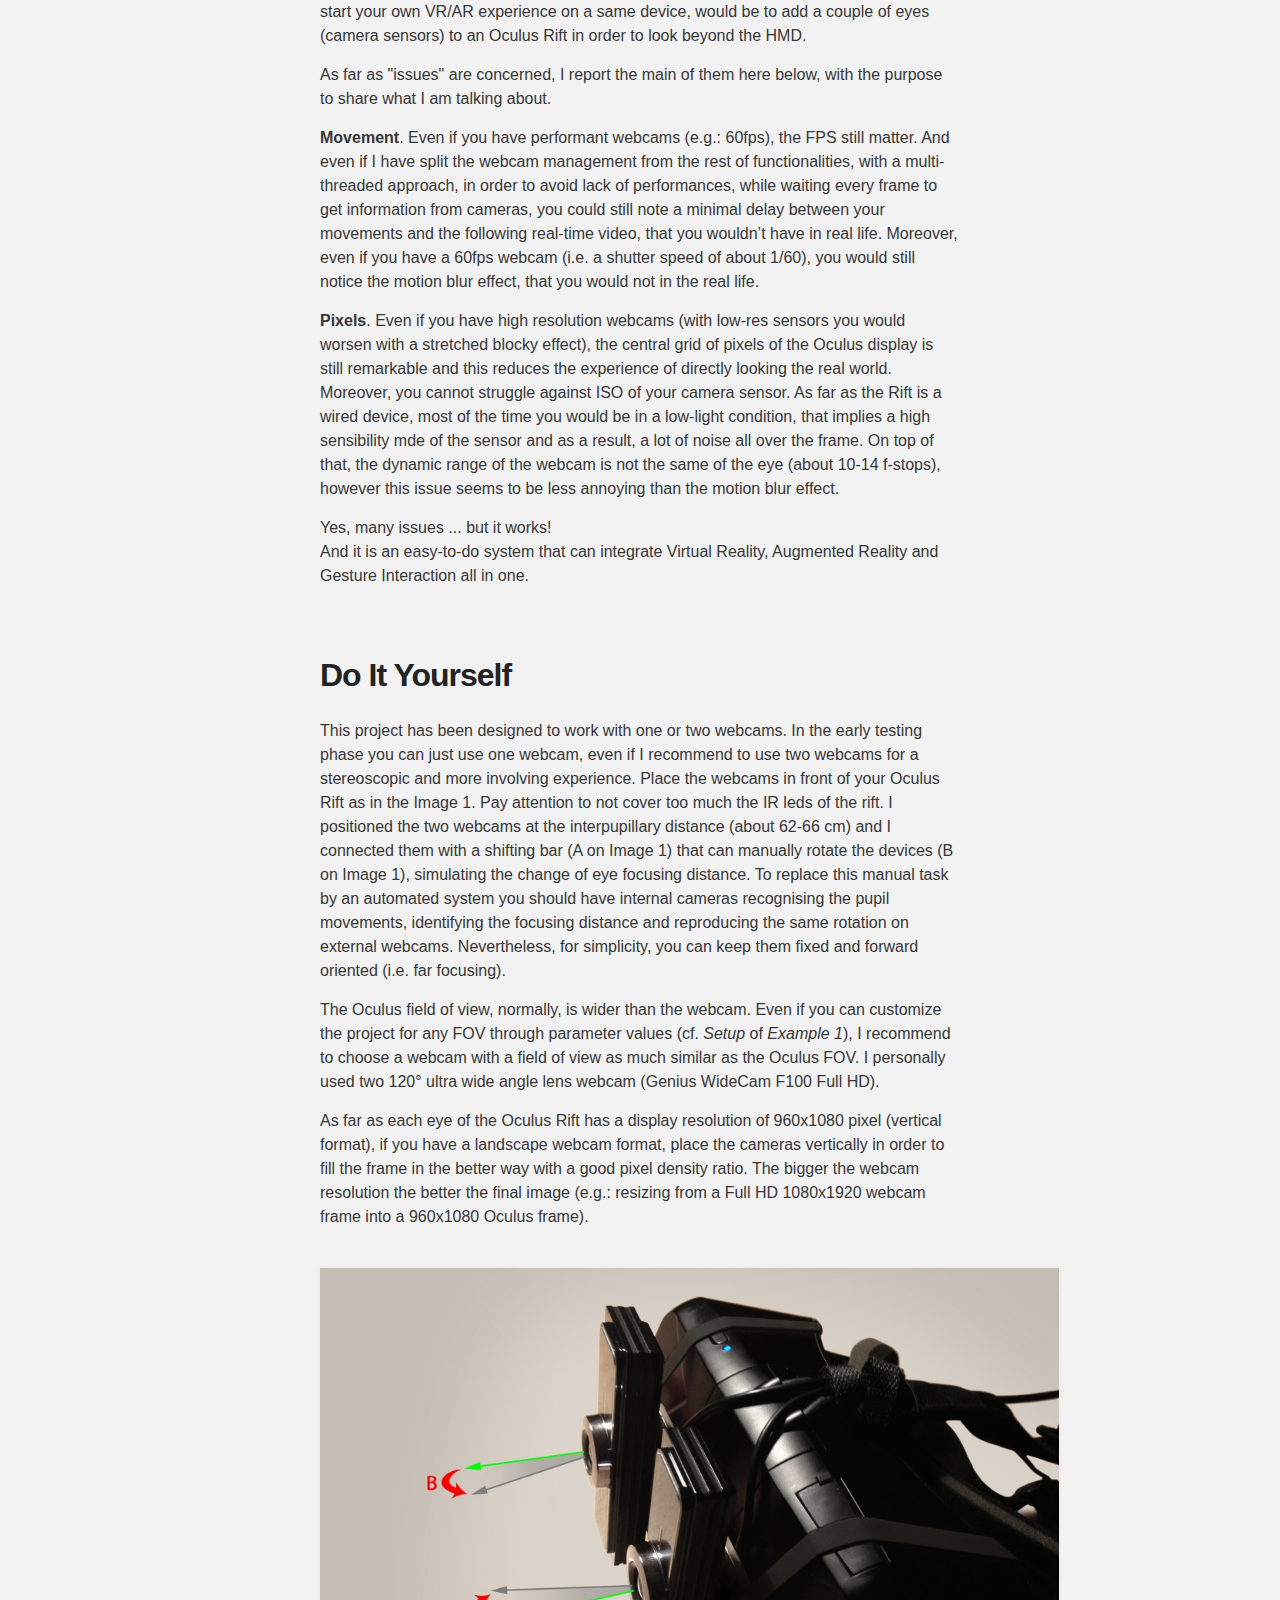
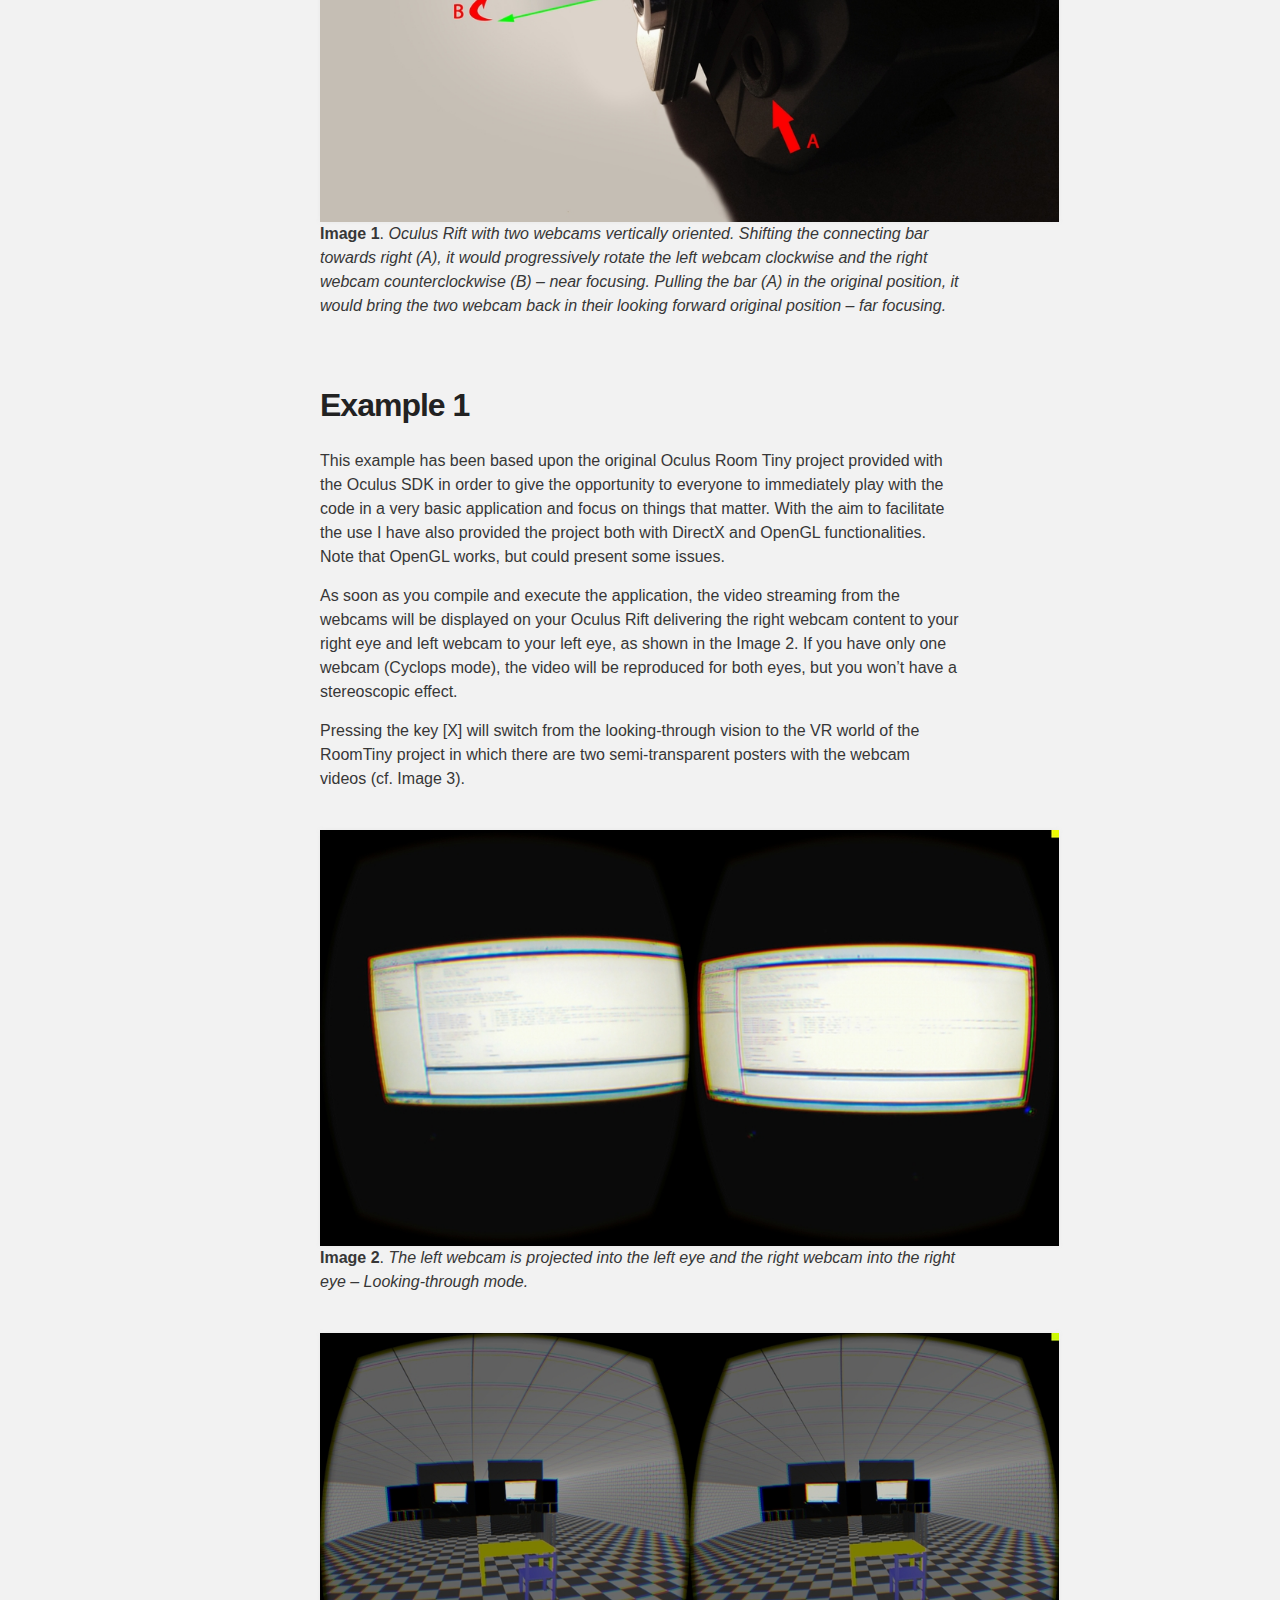
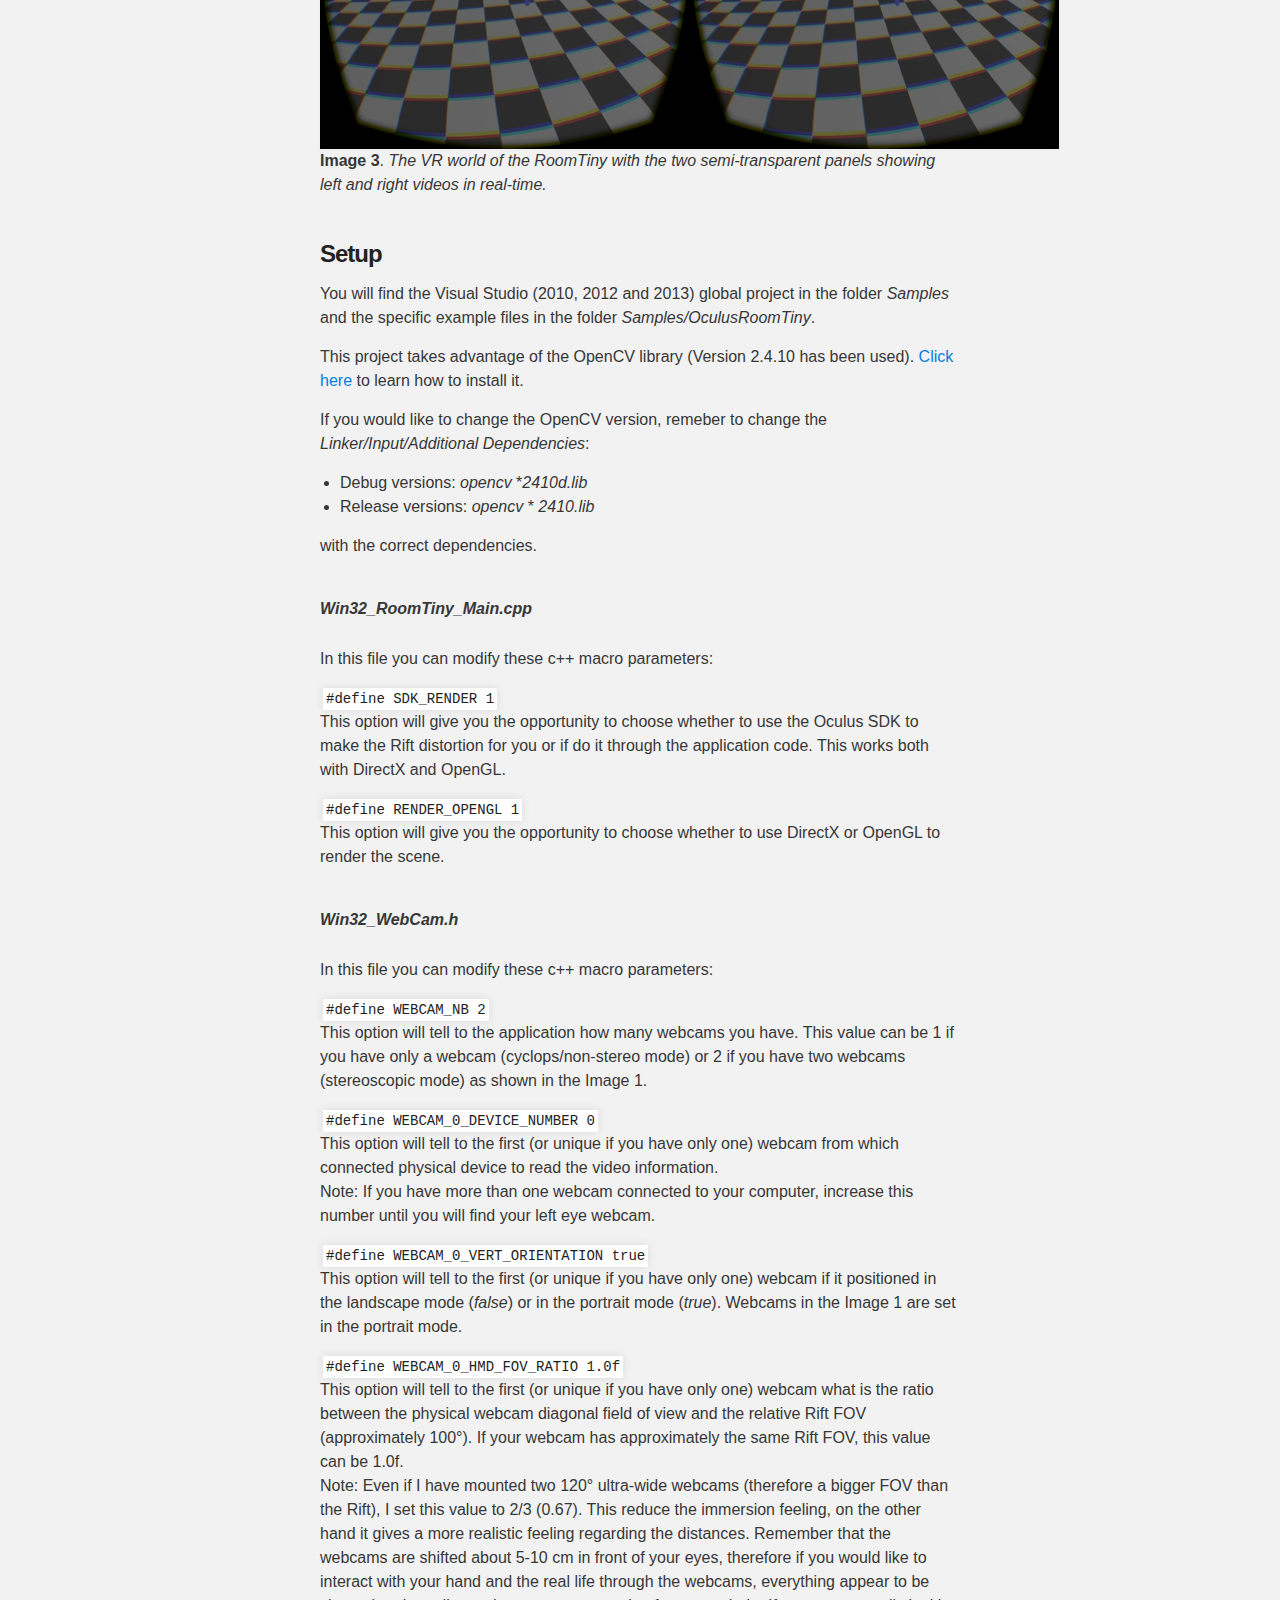
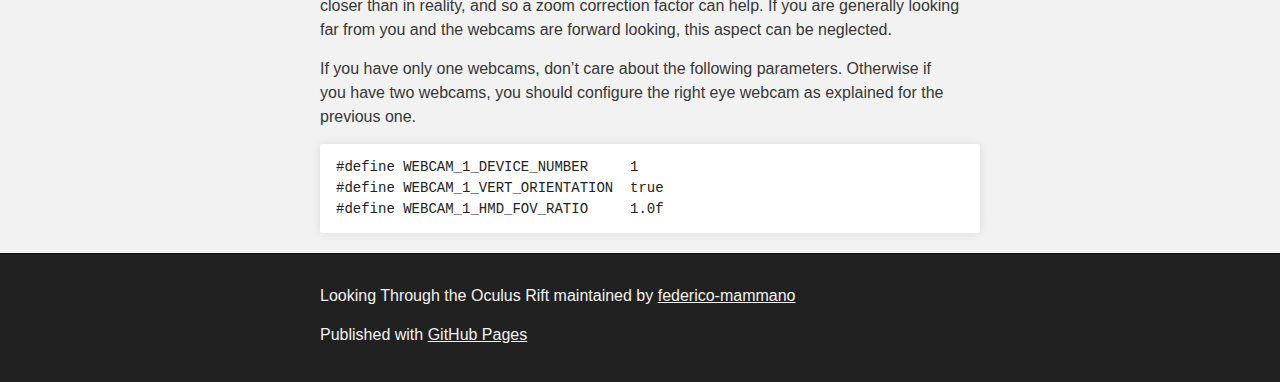
==== commit 4f8df7e9: "Create gh-pages branch via GitHub" ====
--- a/index.html
+++ b/index.html
@@ -150,7 +150,7 @@
 
 <p><code>#define WEBCAM_0_HMD_FOV_RATIO 1.0f</code><br>
 This option will tell to the first (or unique if you have only one) webcam what is the ratio between the physical webcam diagonal field of view and the relative Rift FOV (approximately 100°). If your webcam has approximately the same Rift FOV, this value can be 1.0f.<br>
-Note: Even if I have mounted two 120° ultra-wide webcams (therefore a bigger FOV than the Rift), I set this value to 2/3 (0.67). This reduce the immersion feeling, on the other hand it gives a more realistic feeling regarding the distances. Remember that the webcams are shifted about 5-10 cm in front of your eyes, therefore if you would like to interact with your hand and the real life through the webcams, everything appear to be closer than in reality, and so a zoom correction factor can help. If you are generally looking far from you and the webcams are forward looking, this aspect can be neglected.</p>
+Note: Even if I have mounted two 120° ultra-wide webcams (therefore a bigger FOV than the Rift), I set this value to 2/3  (0.67). This reduce the immersion feeling, on the other hand it gives a more realistic feeling regarding the distances. Remember that the webcams are shifted about 5-10 cm in front of your eyes, therefore if you would like to interact with your hand and the real life through the webcams, everything appear to be closer than in reality, and so a zoom correction factor can help. If you are generally looking far from you and the webcams are forward looking, this aspect can be neglected.</p>
 
 <p>If you have only one webcams, don’t care about the following parameters. Otherwise if you have two webcams, you should configure the right eye webcam as explained for the previous one.</p>
 
--- a/stylesheets/stylesheet.css
+++ b/stylesheets/stylesheet.css
@@ -22,26 +22,26 @@
 figure, figcaption, footer, header, hgroup,
 menu, nav, output, ruby, section, summary,
 time, mark, audio, video {
-margin: 0;
-padding: 0;
-border: 0;
-font: inherit;
-vertical-align: baseline;
+  margin: 0;
+  padding: 0;
+  border: 0;
+  font: inherit;
+  vertical-align: baseline;
 }
 
 /* HTML5 display-role reset for older browsers */
 article, aside, details, figcaption, figure,
 footer, header, hgroup, menu, nav, section {
-display: block;
+  display: block;
 }
 
 ol, ul {
-list-style: none;
+  list-style: none;
 }
 
 table {
-border-collapse: collapse;
-border-spacing: 0;
+  border-collapse: collapse;
+  border-spacing: 0;
 }
 
 /*******************************************************************************
@@ -49,211 +49,211 @@
 *******************************************************************************/
 
 body {
-box-sizing: border-box;
-color:#373737;
-background: #212121;
-font-size: 16px;
-font-family: 'Myriad Pro', Calibri, Helvetica, Arial, sans-serif;
-line-height: 1.5;
--webkit-font-smoothing: antialiased;
+  box-sizing: border-box;
+  color:#373737;
+  background: #212121;
+  font-size: 16px;
+  font-family: 'Myriad Pro', Calibri, Helvetica, Arial, sans-serif;
+  line-height: 1.5;
+  -webkit-font-smoothing: antialiased;
 }
 
 h1, h2, h3, h4, h5, h6 {
-margin: 10px 0;
-font-weight: 700;
-color:#222222;
-font-family: 'Lucida Grande', 'Calibri', Helvetica, Arial, sans-serif;
-letter-spacing: -1px;
+  margin: 10px 0;
+  font-weight: 700;
+  color:#222222;
+  font-family: 'Lucida Grande', 'Calibri', Helvetica, Arial, sans-serif;
+  letter-spacing: -1px;
 }
 
 h1 {
-font-size: 36px;
-font-weight: 700;
+  font-size: 36px;
+  font-weight: 700;
 }
 
 h2 {
-padding-bottom: 10px;
-font-size: 32px;
-background: url('../images/bg_hr.png') repeat-x bottom;
+  padding-bottom: 10px;
+  font-size: 32px;
+  background: url('../images/bg_hr.png') repeat-x bottom;
 }
 
 h3 {
-font-size: 24px;
+  font-size: 24px;
 }
 
 h4 {
-font-size: 21px;
+  font-size: 21px;
 }
 
 h5 {
-font-size: 18px;
+  font-size: 18px;
 }
 
 h6 {
-font-size: 16px;
+  font-size: 16px;
 }
 
 p {
-margin: 10px 0 15px 0;
+  margin: 10px 0 15px 0;
 }
 
 footer p {
-color: #f2f2f2;
+  color: #f2f2f2;
 }
 
 a {
-text-decoration: none;
-color: #007edf;
-text-shadow: none;
-
-transition: color 0.5s ease;
-transition: text-shadow 0.5s ease;
--webkit-transition: color 0.5s ease;
--webkit-transition: text-shadow 0.5s ease;
--moz-transition: color 0.5s ease;
--moz-transition: text-shadow 0.5s ease;
--o-transition: color 0.5s ease;
--o-transition: text-shadow 0.5s ease;
--ms-transition: color 0.5s ease;
--ms-transition: text-shadow 0.5s ease;
+  text-decoration: none;
+  color: #007edf;
+  text-shadow: none;
+
+  transition: color 0.5s ease;
+  transition: text-shadow 0.5s ease;
+  -webkit-transition: color 0.5s ease;
+  -webkit-transition: text-shadow 0.5s ease;
+  -moz-transition: color 0.5s ease;
+  -moz-transition: text-shadow 0.5s ease;
+  -o-transition: color 0.5s ease;
+  -o-transition: text-shadow 0.5s ease;
+  -ms-transition: color 0.5s ease;
+  -ms-transition: text-shadow 0.5s ease;
 }
 
 a:hover, a:focus {text-decoration: underline;}
 
 footer a {
-color: #F2F2F2;
-text-decoration: underline;
+  color: #F2F2F2;
+  text-decoration: underline;
 }
 
 em {
-font-style: italic;
+  font-style: italic;
 }
 
 strong {
-font-weight: bold;
+  font-weight: bold;
 }
 
 img {
-position: relative;
-margin: 0 auto;
-max-width: 739px;
-padding: 5px;
-margin: 10px 0 10px 0;
-border: 1px solid #ebebeb;
-
-box-shadow: 0 0 5px #ebebeb;
--webkit-box-shadow: 0 0 5px #ebebeb;
--moz-box-shadow: 0 0 5px #ebebeb;
--o-box-shadow: 0 0 5px #ebebeb;
--ms-box-shadow: 0 0 5px #ebebeb;
+  position: relative;
+  margin: 0 auto;
+  max-width: 739px;
+  padding: 5px;
+  margin: 10px 0 10px 0;
+  border: 1px solid #ebebeb;
+
+  box-shadow: 0 0 5px #ebebeb;
+  -webkit-box-shadow: 0 0 5px #ebebeb;
+  -moz-box-shadow: 0 0 5px #ebebeb;
+  -o-box-shadow: 0 0 5px #ebebeb;
+  -ms-box-shadow: 0 0 5px #ebebeb;
 }
 
 p img {
-display: inline;
-margin: 0;
-padding: 0;
-vertical-align: middle;
-text-align: center;
-border: none;
+  display: inline;
+  margin: 0;
+  padding: 0;
+  vertical-align: middle;
+  text-align: center;
+  border: none;
 }
 
 pre, code {
-width: 100%;
-color: #222;
-background-color: #fff;
-
-font-family: Monaco, "Bitstream Vera Sans Mono", "Lucida Console", Terminal, monospace;
-font-size: 14px;
-
-border-radius: 2px;
--moz-border-radius: 2px;
--webkit-border-radius: 2px;
+  width: 100%;
+  color: #222;
+  background-color: #fff;
+
+  font-family: Monaco, "Bitstream Vera Sans Mono", "Lucida Console", Terminal, monospace;
+  font-size: 14px;
+
+  border-radius: 2px;
+  -moz-border-radius: 2px;
+  -webkit-border-radius: 2px;
 }
 
 pre {
-width: 100%;
-padding: 10px;
-box-shadow: 0 0 10px rgba(0,0,0,.1);
-overflow: auto;
+  width: 100%;
+  padding: 10px;
+  box-shadow: 0 0 10px rgba(0,0,0,.1);
+  overflow: auto;
 }
 
 code {
-padding: 3px;
-margin: 0 3px;
-box-shadow: 0 0 10px rgba(0,0,0,.1);
+  padding: 3px;
+  margin: 0 3px;
+  box-shadow: 0 0 10px rgba(0,0,0,.1);
 }
 
 pre code {
-display: block;
-box-shadow: none;
+  display: block;
+  box-shadow: none;
 }
 
 blockquote {
-color: #666;
-margin-bottom: 20px;
-padding: 0 0 0 20px;
-border-left: 3px solid #bbb;
+  color: #666;
+  margin-bottom: 20px;
+  padding: 0 0 0 20px;
+  border-left: 3px solid #bbb;
 }
 
 
 ul, ol, dl {
-margin-bottom: 15px
+  margin-bottom: 15px
 }
 
 ul {
-list-style-position: inside;
-list-style: disc;
-padding-left: 20px;
+  list-style-position: inside;
+  list-style: disc;
+  padding-left: 20px;
 }
 
 ol {
-list-style-position: inside;
-list-style: decimal;
-padding-left: 20px;
+  list-style-position: inside;
+  list-style: decimal;
+  padding-left: 20px;
 }
 
 dl dt {
-font-weight: bold;
+  font-weight: bold;
 }
 
 dl dd {
-padding-left: 20px;
-font-style: italic;
+  padding-left: 20px;
+  font-style: italic;
 }
 
 dl p {
-padding-left: 20px;
-font-style: italic;
+  padding-left: 20px;
+  font-style: italic;
 }
 
 hr {
-height: 1px;
-margin-bottom: 5px;
-border: none;
-background: url('../images/bg_hr.png') repeat-x center;
+  height: 1px;
+  margin-bottom: 5px;
+  border: none;
+  background: url('../images/bg_hr.png') repeat-x center;
 }
 
 table {
-border: 1px solid #373737;
-margin-bottom: 20px;
-text-align: left;
-}
+  border: 1px solid #373737;
+  margin-bottom: 20px;
+  text-align: left;
+ }
 
 th {
-font-family: 'Lucida Grande', 'Helvetica Neue', Helvetica, Arial, sans-serif;
-padding: 10px;
-background: #373737;
-color: #fff;
-}
+  font-family: 'Lucida Grande', 'Helvetica Neue', Helvetica, Arial, sans-serif;
+  padding: 10px;
+  background: #373737;
+  color: #fff;
+ }
 
 td {
-padding: 10px;
-border: 1px solid #373737;
-}
+  padding: 10px;
+  border: 1px solid #373737;
+ }
 
 form {
-background: #f2f2f2;
-padding: 20px;
+  background: #f2f2f2;
+  padding: 20px;
 }
 
 /*******************************************************************************
@@ -261,116 +261,111 @@
 *******************************************************************************/
 
 .outer {
-width: 100%;
+  width: 100%;
 }
 
 .inner {
-position: relative;
-max-width: 800px;
-padding: 20px 10px;
-margin: 0 auto;
+  position: relative;
+  max-width: 640px;
+  padding: 20px 10px;
+  margin: 0 auto;
 }
 
 #forkme_banner {
-display: block;
-position: absolute;
-top:0;
-right: 10px;
-z-index: 10;
-padding: 10px 50px 10px 10px;
-color: #fff;
-background: url('../images/blacktocat.png') #0090ff no-repeat 95% 50%;
-font-weight: 700;
-box-shadow: 0 0 10px rgba(0,0,0,.5);
-border-bottom-left-radius: 2px;
-border-bottom-right-radius: 2px;
+  display: block;
+  position: absolute;
+  top:0;
+  right: 10px;
+  z-index: 10;
+  padding: 10px 50px 10px 10px;
+  color: #fff;
+  background: url('../images/blacktocat.png') #0090ff no-repeat 95% 50%;
+  font-weight: 700;
+  box-shadow: 0 0 10px rgba(0,0,0,.5);
+  border-bottom-left-radius: 2px;
+  border-bottom-right-radius: 2px;
 }
 
 #header_wrap {
-background: #212121;
-background: -moz-linear-gradient(top, #373737, #212121);
-background: -webkit-linear-gradient(top, #373737, #212121);
-background: -ms-linear-gradient(top, #373737, #212121);
-background: -o-linear-gradient(top, #373737, #212121);
-background: linear-gradient(top, #373737, #212121);
+  background: #212121;
+  background: -moz-linear-gradient(top, #373737, #212121);
+  background: -webkit-linear-gradient(top, #373737, #212121);
+  background: -ms-linear-gradient(top, #373737, #212121);
+  background: -o-linear-gradient(top, #373737, #212121);
+  background: linear-gradient(top, #373737, #212121);
 }
 
 #header_wrap .inner {
-padding: 50px 10px 30px 10px;
+  padding: 50px 10px 30px 10px;
 }
 
 #project_title {
-margin: 0;
-color: #fff;
-font-size: 42px;
-font-weight: 700;
-text-shadow: #111 0px 0px 10px;
+  margin: 0;
+  color: #fff;
+  font-size: 42px;
+  font-weight: 700;
+  text-shadow: #111 0px 0px 10px;
 }
 
 #project_tagline {
-color: #fff;
-font-size: 24px;
-font-weight: 300;
-background: none;
-text-shadow: #111 0px 0px 10px;
+  color: #fff;
+  font-size: 24px;
+  font-weight: 300;
+  background: none;
+  text-shadow: #111 0px 0px 10px;
 }
 
 #downloads {
-position: absolute;
-width: 210px;
-z-index: 10;
-bottom: -40px;
-right: 0;
-height: 70px;
-background: url('../images/icon_download.png') no-repeat 0% 90%;
+  position: absolute;
+  width: 210px;
+  z-index: 10;
+  bottom: -40px;
+  right: 0;
+  height: 70px;
+  background: url('../images/icon_download.png') no-repeat 0% 90%;
 }
 
 .zip_download_link {
-display: block;
-float: right;
-width: 90px;
-height:70px;
-text-indent: -5000px;
-overflow: hidden;
-background: url(../images/sprite_download.png) no-repeat bottom left;
+  display: block;
+  float: right;
+  width: 90px;
+  height:70px;
+  text-indent: -5000px;
+  overflow: hidden;
+  background: url(../images/sprite_download.png) no-repeat bottom left;
 }
 
 .tar_download_link {
-display: block;
-float: right;
-width: 90px;
-height:70px;
-text-indent: -5000px;
-overflow: hidden;
-background: url(../images/sprite_download.png) no-repeat bottom right;
-margin-left: 10px;
+  display: block;
+  float: right;
+  width: 90px;
+  height:70px;
+  text-indent: -5000px;
+  overflow: hidden;
+  background: url(../images/sprite_download.png) no-repeat bottom right;
+  margin-left: 10px;
 }
 
 .zip_download_link:hover {
-background: url(../images/sprite_download.png) no-repeat top left;
+  background: url(../images/sprite_download.png) no-repeat top left;
 }
 
 .tar_download_link:hover {
-background: url(../images/sprite_download.png) no-repeat top right;
+  background: url(../images/sprite_download.png) no-repeat top right;
 }
 
 #main_content_wrap {
-background: #f2f2f2;
-border-top: 1px solid #111;
-border-bottom: 1px solid #111;
+  background: #f2f2f2;
+  border-top: 1px solid #111;
+  border-bottom: 1px solid #111;
 }
 
 #main_content {
-padding-top: 40px;
-text-align: justify;
-}
-
-#main_content img {
-width: 100%;
+  padding-top: 40px;
 }
 
 #footer_wrap {
-background: #212121;
+  background: #212121;
 }
 
 
@@ -380,51 +375,51 @@
 *******************************************************************************/
 
 @media screen and (max-width: 480px) {
-body {
-font-size:14px;
-}
-
-#downloads {
-display: none;
-}
-
-.inner {
-min-width: 320px;
-max-width: 480px;
-}
-
-#project_title {
-font-size: 32px;
-}
-
-h1 {
-font-size: 28px;
-}
-
-h2 {
-font-size: 24px;
-}
-
-h3 {
-font-size: 21px;
-}
-
-h4 {
-font-size: 18px;
-}
-
-h5 {
-font-size: 14px;
-}
-
-h6 {
-font-size: 12px;
-}
-
-code, pre {
-min-width: 320px;
-max-width: 480px;
-font-size: 11px;
-}
-
-}
+  body {
+    font-size:14px;
+  }
+
+  #downloads {
+    display: none;
+  }
+
+  .inner {
+    min-width: 320px;
+    max-width: 480px;
+  }
+
+  #project_title {
+  font-size: 32px;
+  }
+
+  h1 {
+    font-size: 28px;
+  }
+
+  h2 {
+    font-size: 24px;
+  }
+
+  h3 {
+    font-size: 21px;
+  }
+
+  h4 {
+    font-size: 18px;
+  }
+
+  h5 {
+    font-size: 14px;
+  }
+
+  h6 {
+    font-size: 12px;
+  }
+
+  code, pre {
+    min-width: 320px;
+    max-width: 480px;
+    font-size: 11px;
+  }
+
+}
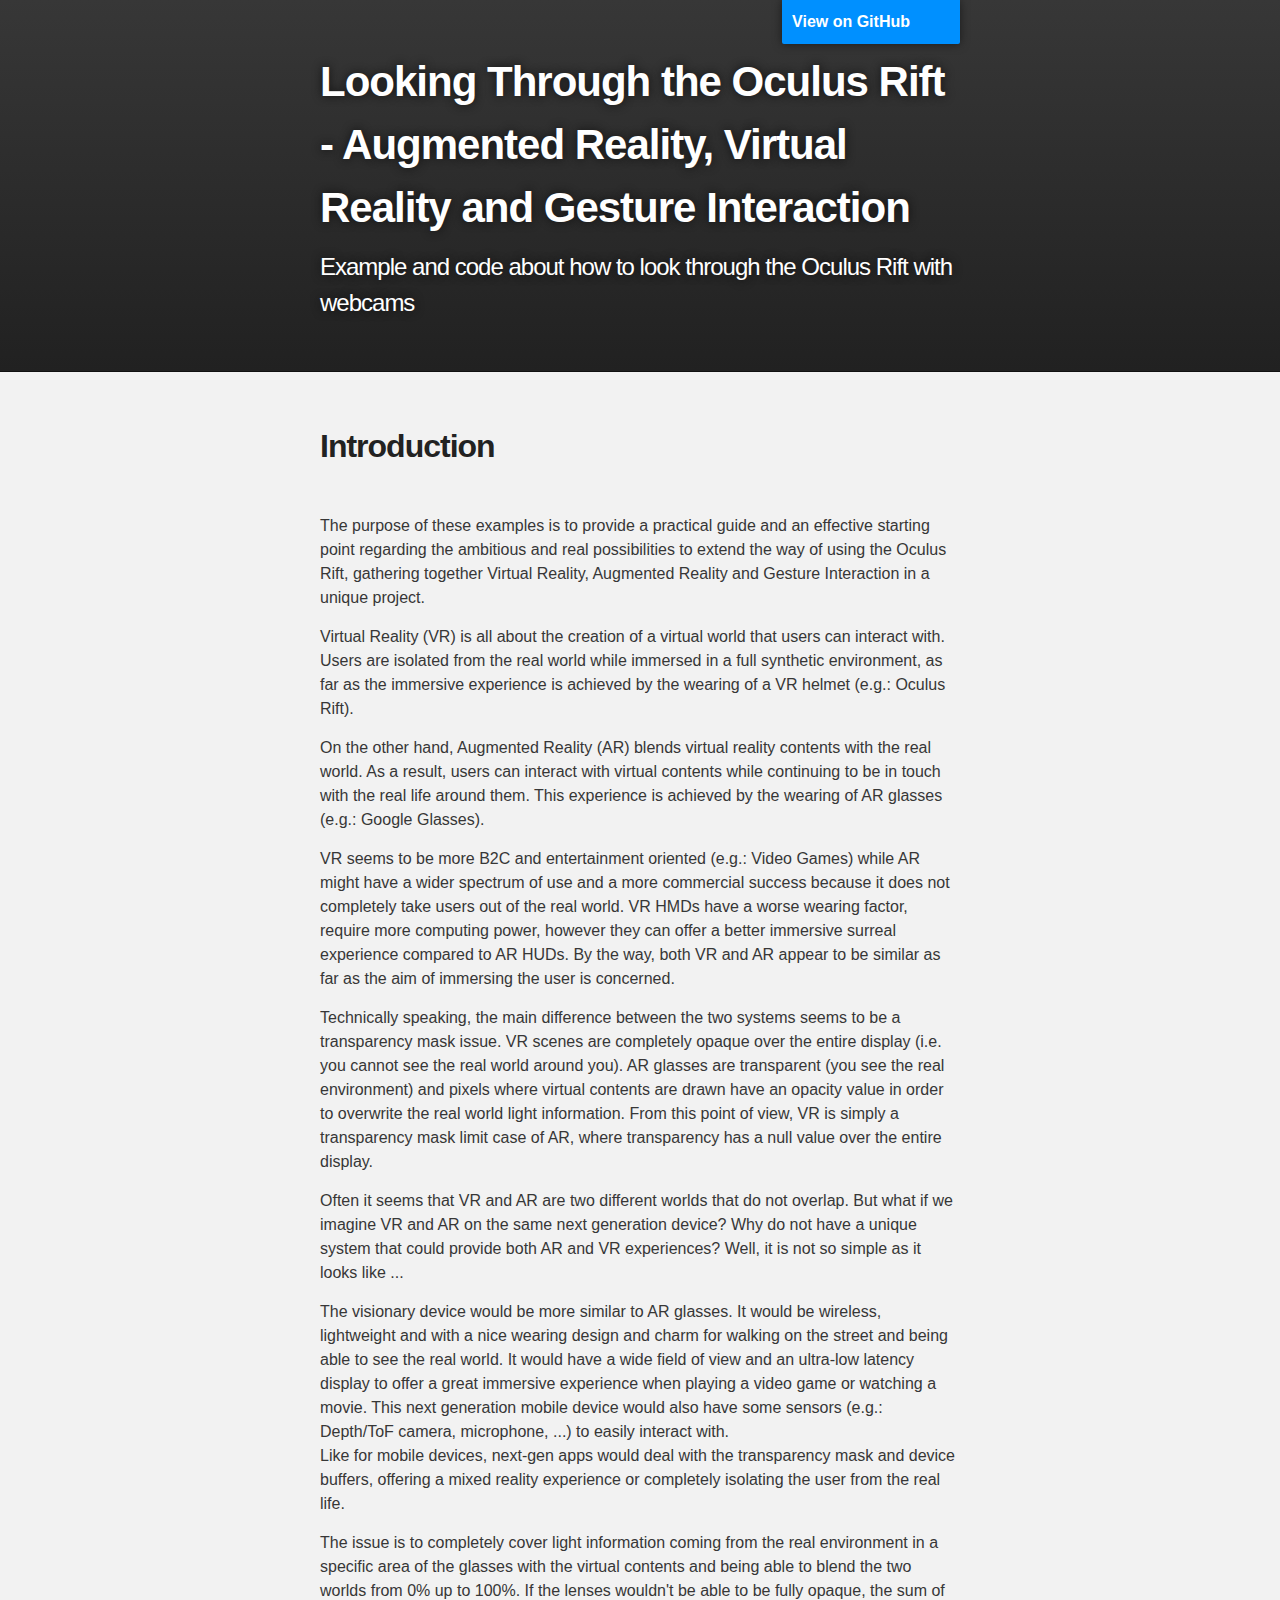
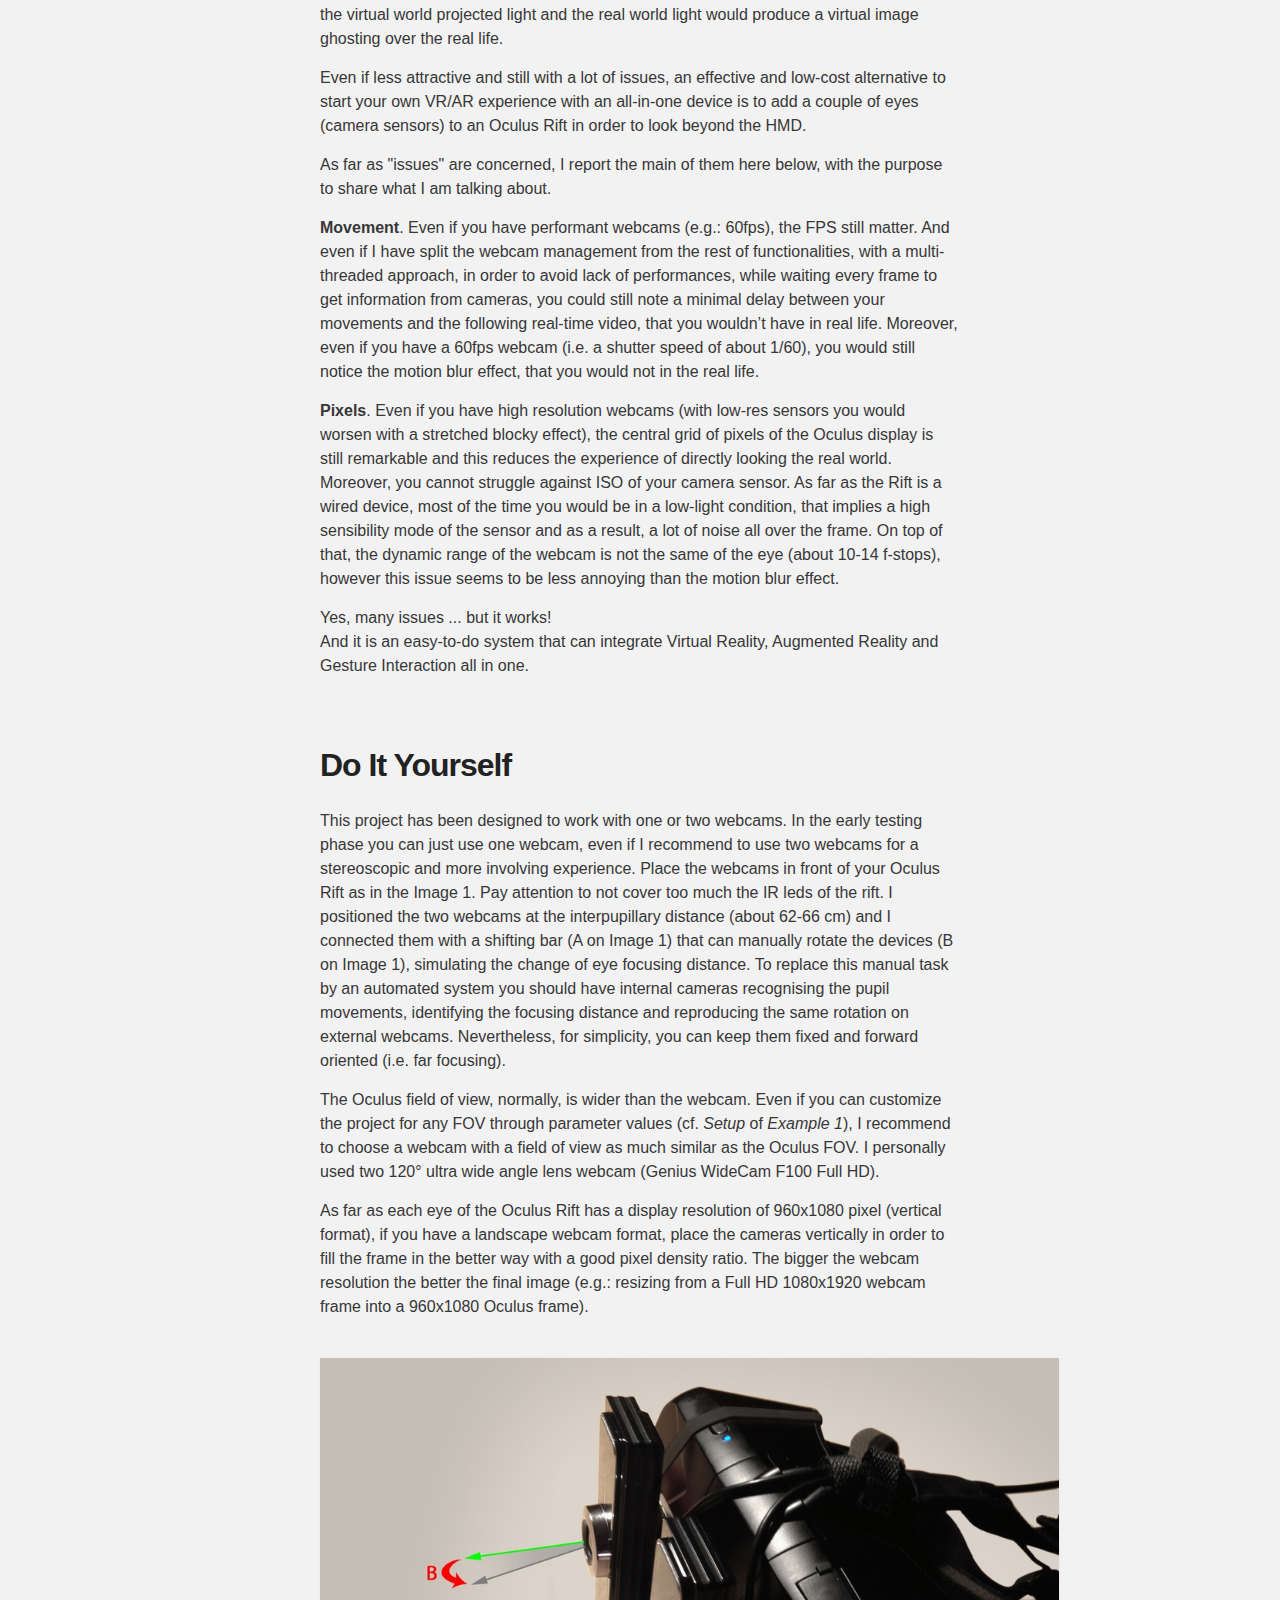
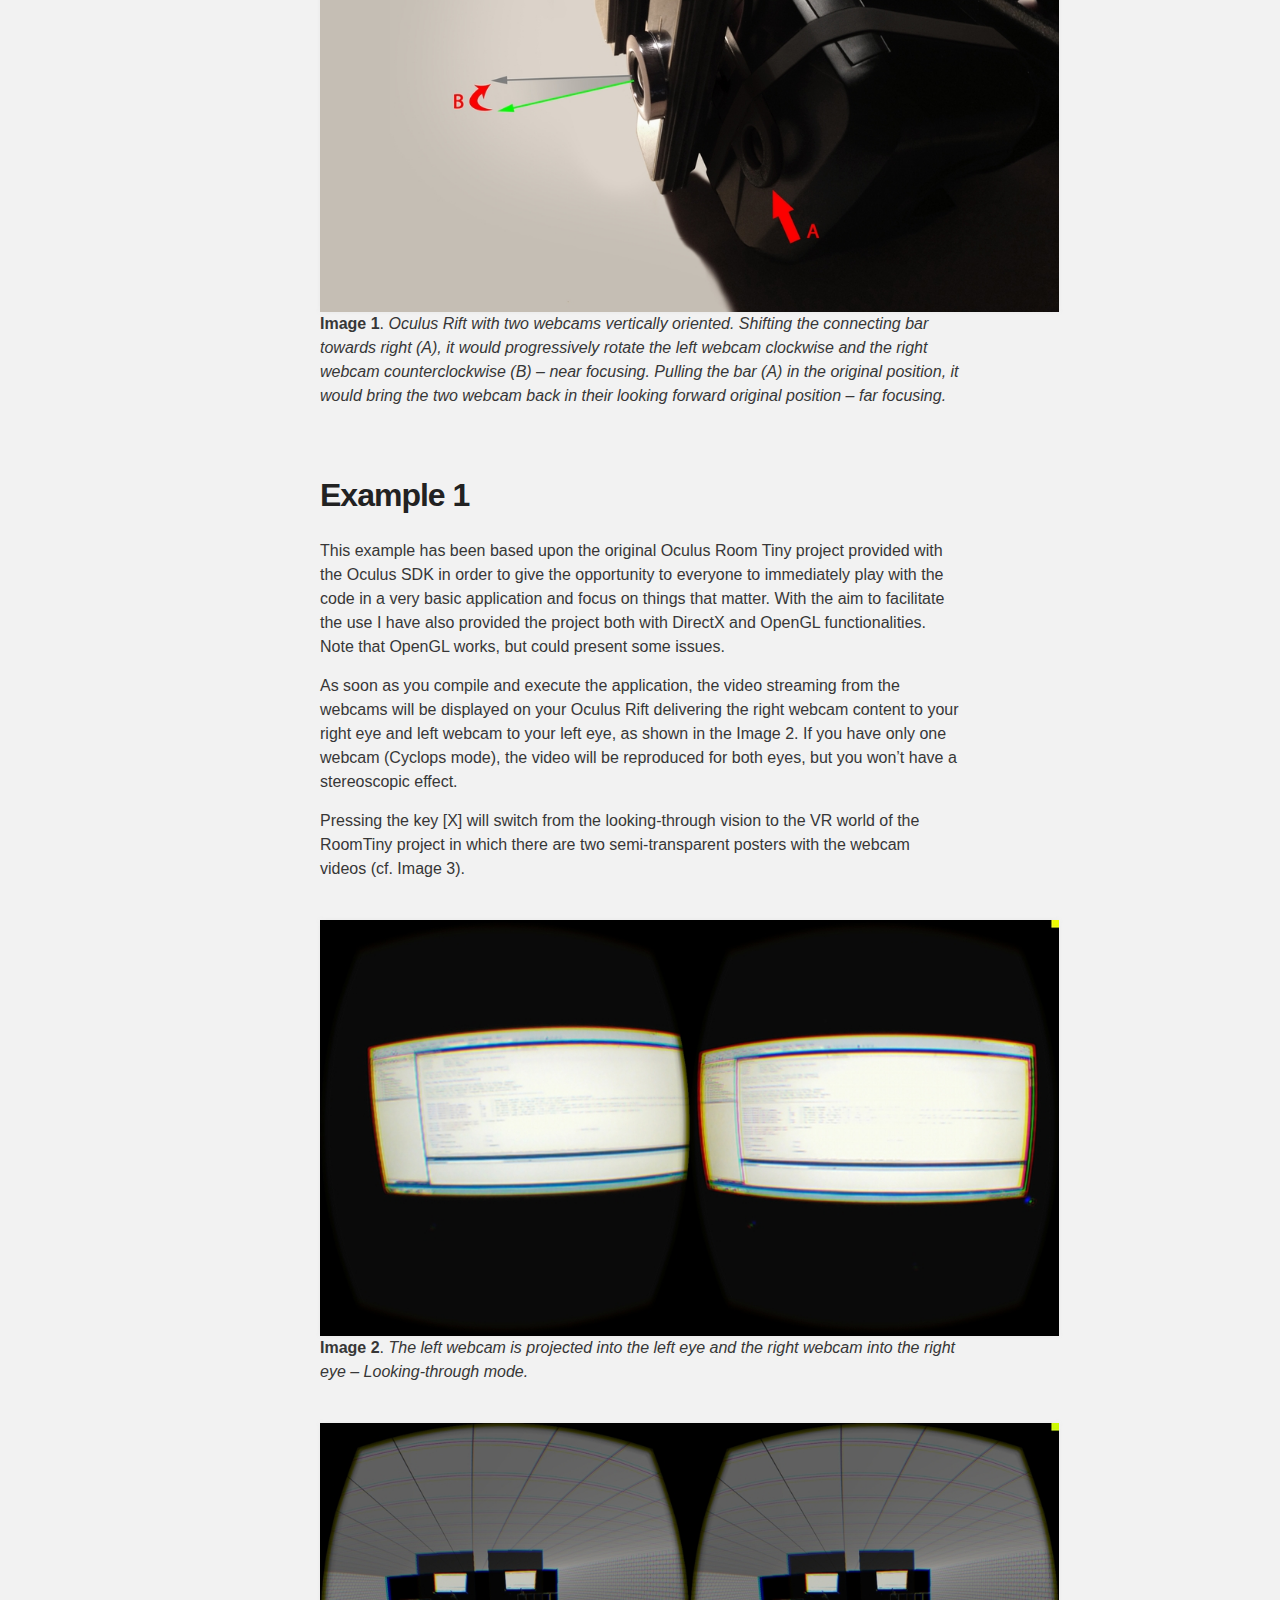
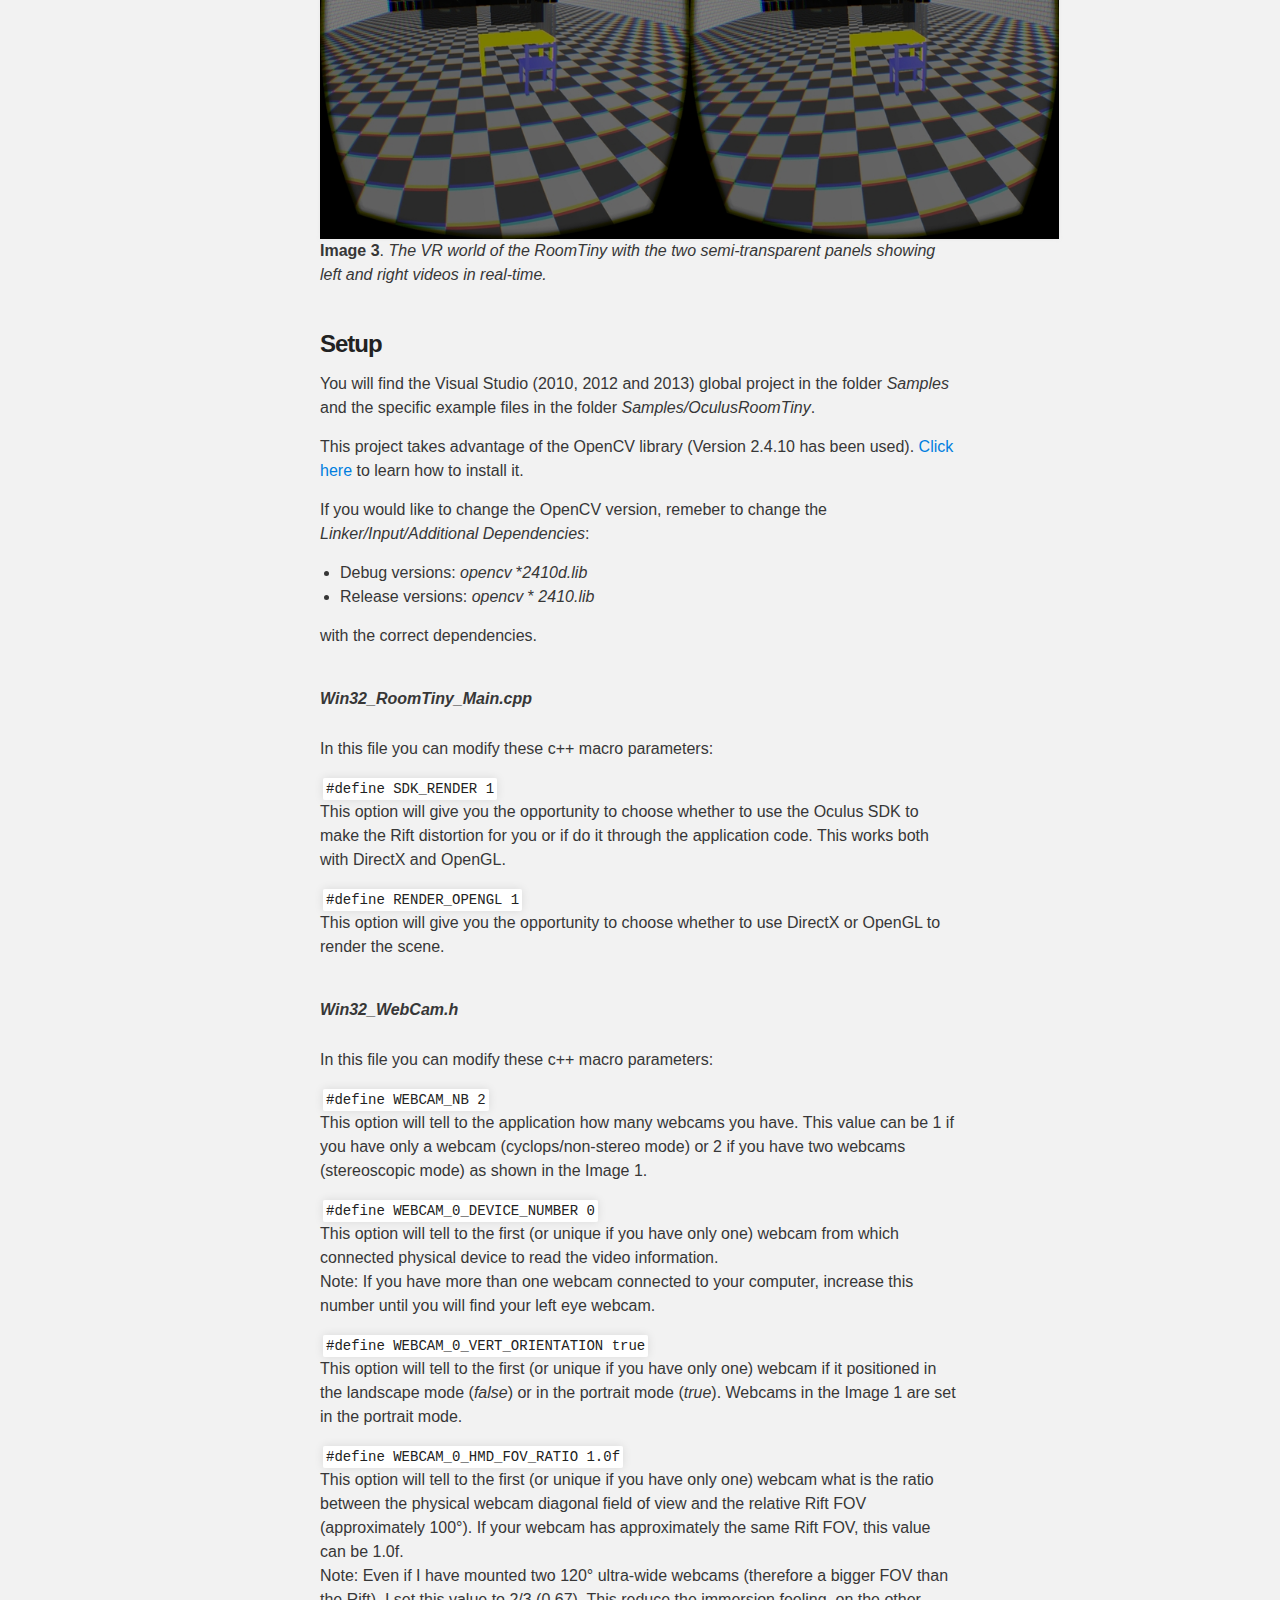
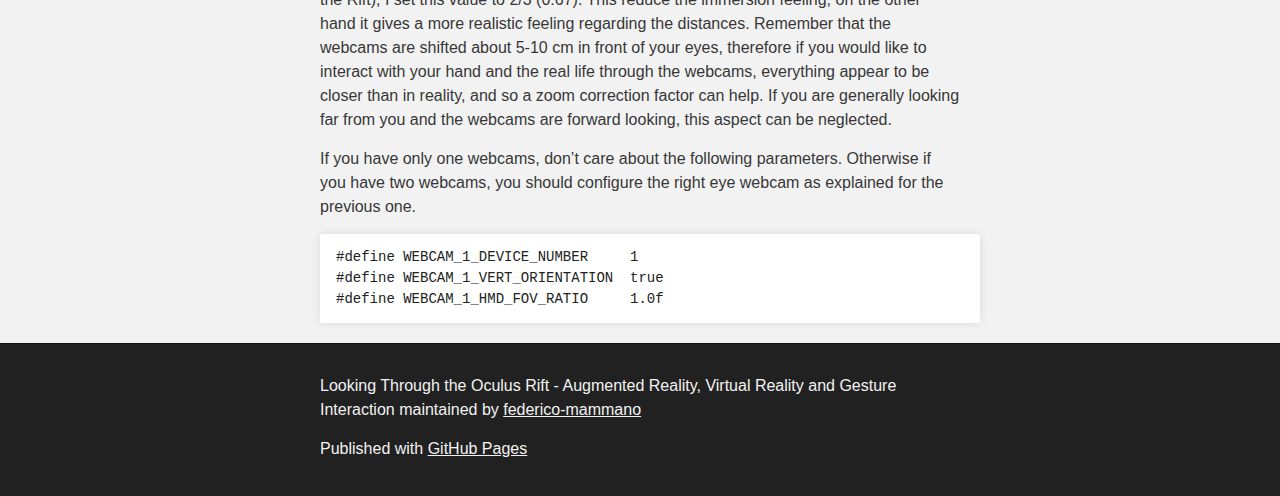
==== commit 4467d3f9: "Create gh-pages branch via GitHub" ====
--- a/index.html
+++ b/index.html
@@ -4,11 +4,11 @@
   <head>
     <meta charset='utf-8'>
     <meta http-equiv="X-UA-Compatible" content="chrome=1">
-    <meta name="description" content="Looking Through the Oculus Rift : Example and code about how to look through the Oculus Rift with webcams | Virtual Reality, Augmented Reality and Gesture Interaction">
+    <meta name="description" content="Looking Through the Oculus Rift - Augmented Reality, Virtual Reality and Gesture Interaction : Example and code about how to look through the Oculus Rift with webcams">
 
     <link rel="stylesheet" type="text/css" media="screen" href="stylesheets/stylesheet.css">
 
-    <title>Looking Through the Oculus Rift</title>
+    <title>Looking Through the Oculus Rift - Augmented Reality, Virtual Reality and Gesture Interaction</title>
   </head>
 
   <body>
@@ -18,8 +18,8 @@
         <header class="inner">
           <a id="forkme_banner" href="https://github.com/federico-mammano/Looking-Through-Oculus-Rift">View on GitHub</a>
 
-          <h1 id="project_title">Looking Through the Oculus Rift</h1>
-          <h2 id="project_tagline">Example and code about how to look through the Oculus Rift with webcams | Virtual Reality, Augmented Reality and Gesture Interaction</h2>
+          <h1 id="project_title">Looking Through the Oculus Rift - Augmented Reality, Virtual Reality and Gesture Interaction</h1>
+          <h2 id="project_tagline">Example and code about how to look through the Oculus Rift with webcams</h2>
 
             <section id="downloads">
               <a class="zip_download_link" href="https://github.com/federico-mammano/Looking-Through-Oculus-Rift/zipball/master">Download this project as a .zip file</a>
@@ -52,13 +52,13 @@
 
 <p>The issue is to completely cover light information coming from the real environment in a specific area of the glasses with the virtual contents and being able to blend the two worlds from 0% up to 100%. If the lenses wouldn't be able to be fully opaque, the sum of the virtual world projected light and the real world light would produce a virtual image ghosting over the real life.</p>
 
-<p>Even if less attractive and still with a lot of issues, an effective and low-cost alternative to start your own VR/AR experience on a same device, would be to add a couple of eyes (camera sensors) to an Oculus Rift in order to look beyond the HMD. </p>
+<p>Even if less attractive and still with a lot of issues, an effective and low-cost alternative to start your own VR/AR experience with an all-in-one device is to add a couple of eyes (camera sensors) to an Oculus Rift in order to look beyond the HMD. </p>
 
 <p>As far as "issues" are concerned, I report the main of them here below, with the purpose to share what I am talking about.</p>
 
 <p><strong>Movement</strong>. Even if you have performant webcams (e.g.: 60fps), the FPS still matter. And even if I have split the webcam management from the rest of functionalities, with a multi-threaded approach, in order to avoid lack of performances, while waiting every frame to get information from cameras, you could still note a minimal delay between your movements and the following real-time video, that you wouldn’t have in real life. Moreover, even if you have a 60fps webcam (i.e. a shutter speed of about 1/60), you would still notice the motion blur effect, that you would not in the real life.</p>
 
-<p><strong>Pixels</strong>. Even if you have high resolution webcams (with low-res sensors you would worsen with a stretched blocky effect), the central grid of pixels of the Oculus display is still remarkable and this reduces the experience of directly looking the real world. Moreover, you cannot struggle against ISO of your camera sensor. As far as the Rift is a wired device, most of the time you would be in a low-light condition, that implies a high sensibility mde of the sensor and as a result, a lot of noise all over the frame. On top of that, the dynamic range of the webcam is not the same of  the eye (about 10-14 f-stops), however this issue seems to be less annoying than the motion blur effect.</p>
+<p><strong>Pixels</strong>. Even if you have high resolution webcams (with low-res sensors you would worsen with a stretched blocky effect), the central grid of pixels of the Oculus display is still remarkable and this reduces the experience of directly looking the real world. Moreover, you cannot struggle against ISO of your camera sensor. As far as the Rift is a wired device, most of the time you would be in a low-light condition, that implies a high sensibility mode of the sensor and as a result, a lot of noise all over the frame. On top of that, the dynamic range of the webcam is not the same of  the eye (about 10-14 f-stops), however this issue seems to be less annoying than the motion blur effect.</p>
 
 <p>Yes, many issues ... but it works!<br>
 And it is an easy-to-do system that can integrate Virtual Reality, Augmented Reality and Gesture Interaction all in one.
@@ -164,7 +164,7 @@
     <!-- FOOTER  -->
     <div id="footer_wrap" class="outer">
       <footer class="inner">
-        <p class="copyright">Looking Through the Oculus Rift maintained by <a href="https://github.com/federico-mammano">federico-mammano</a></p>
+        <p class="copyright">Looking Through the Oculus Rift - Augmented Reality, Virtual Reality and Gesture Interaction maintained by <a href="https://github.com/federico-mammano">federico-mammano</a></p>
         <p>Published with <a href="http://pages.github.com">GitHub Pages</a></p>
       </footer>
     </div>
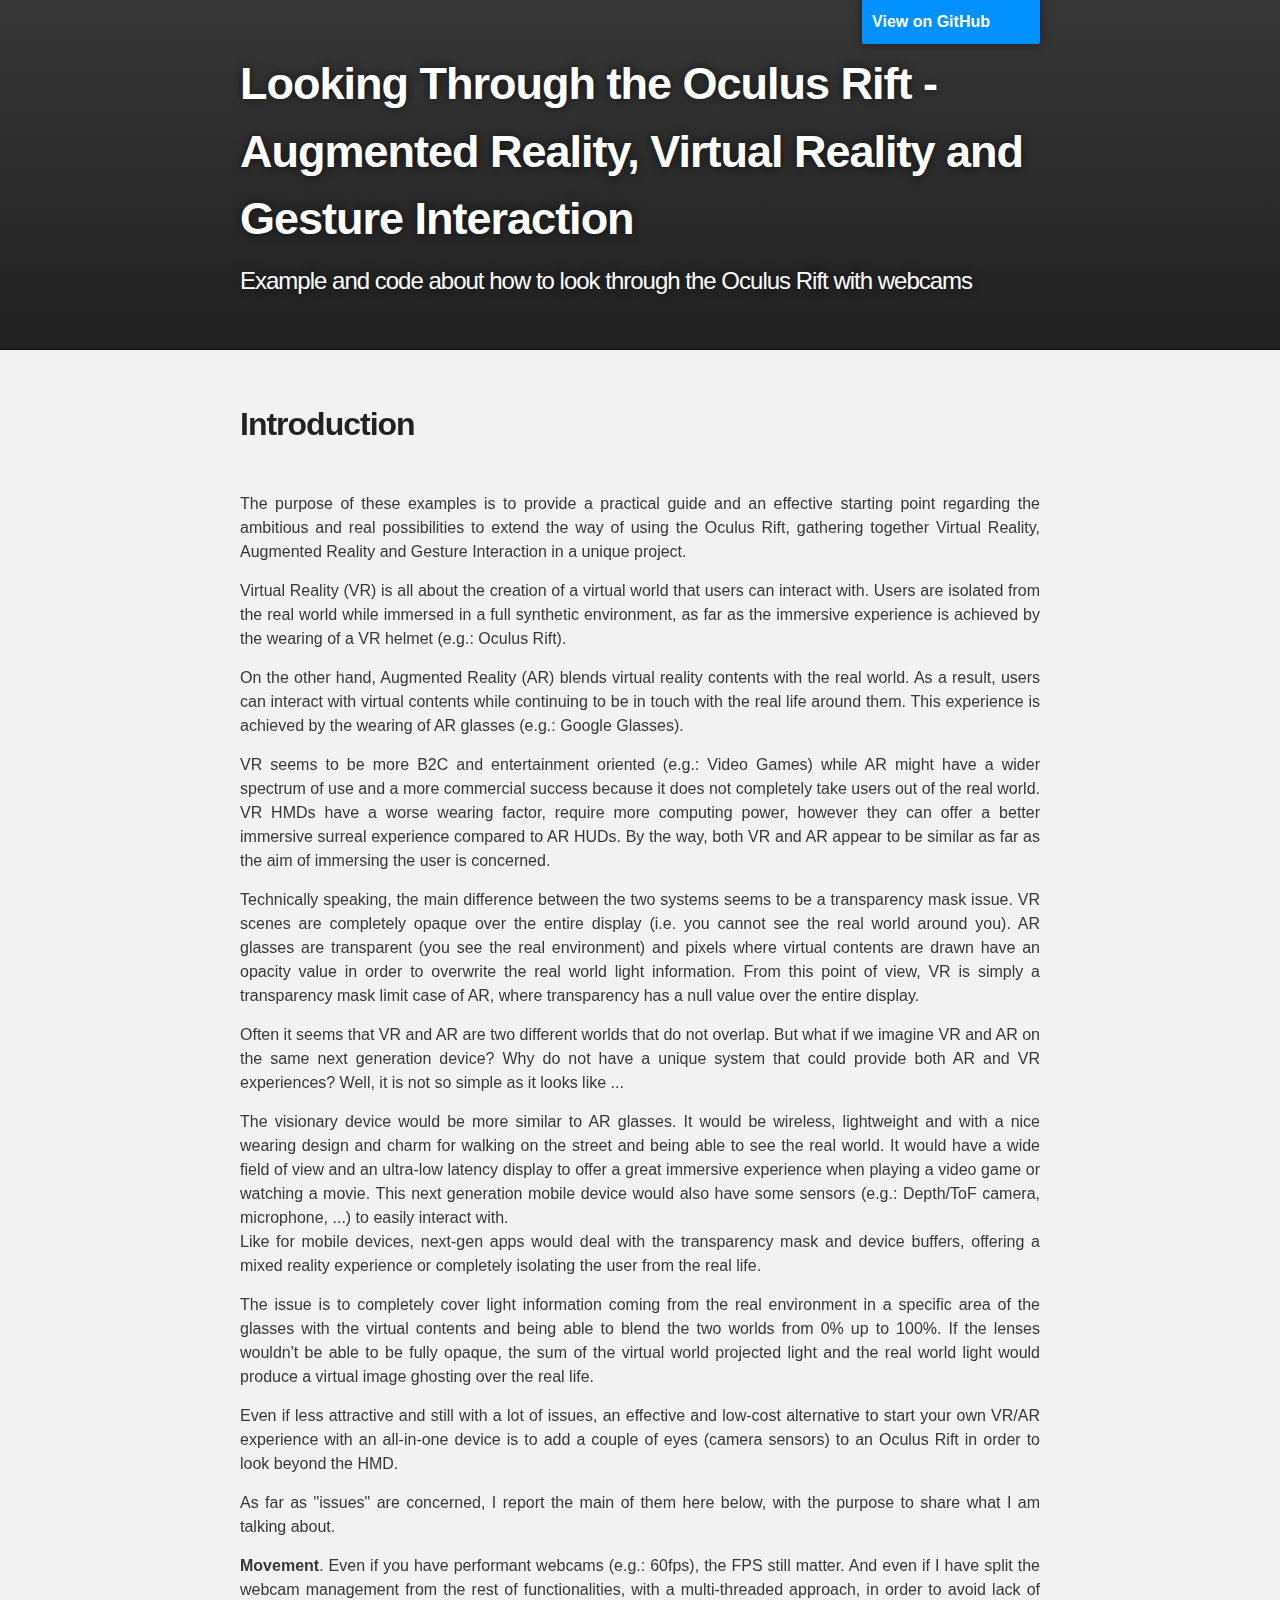
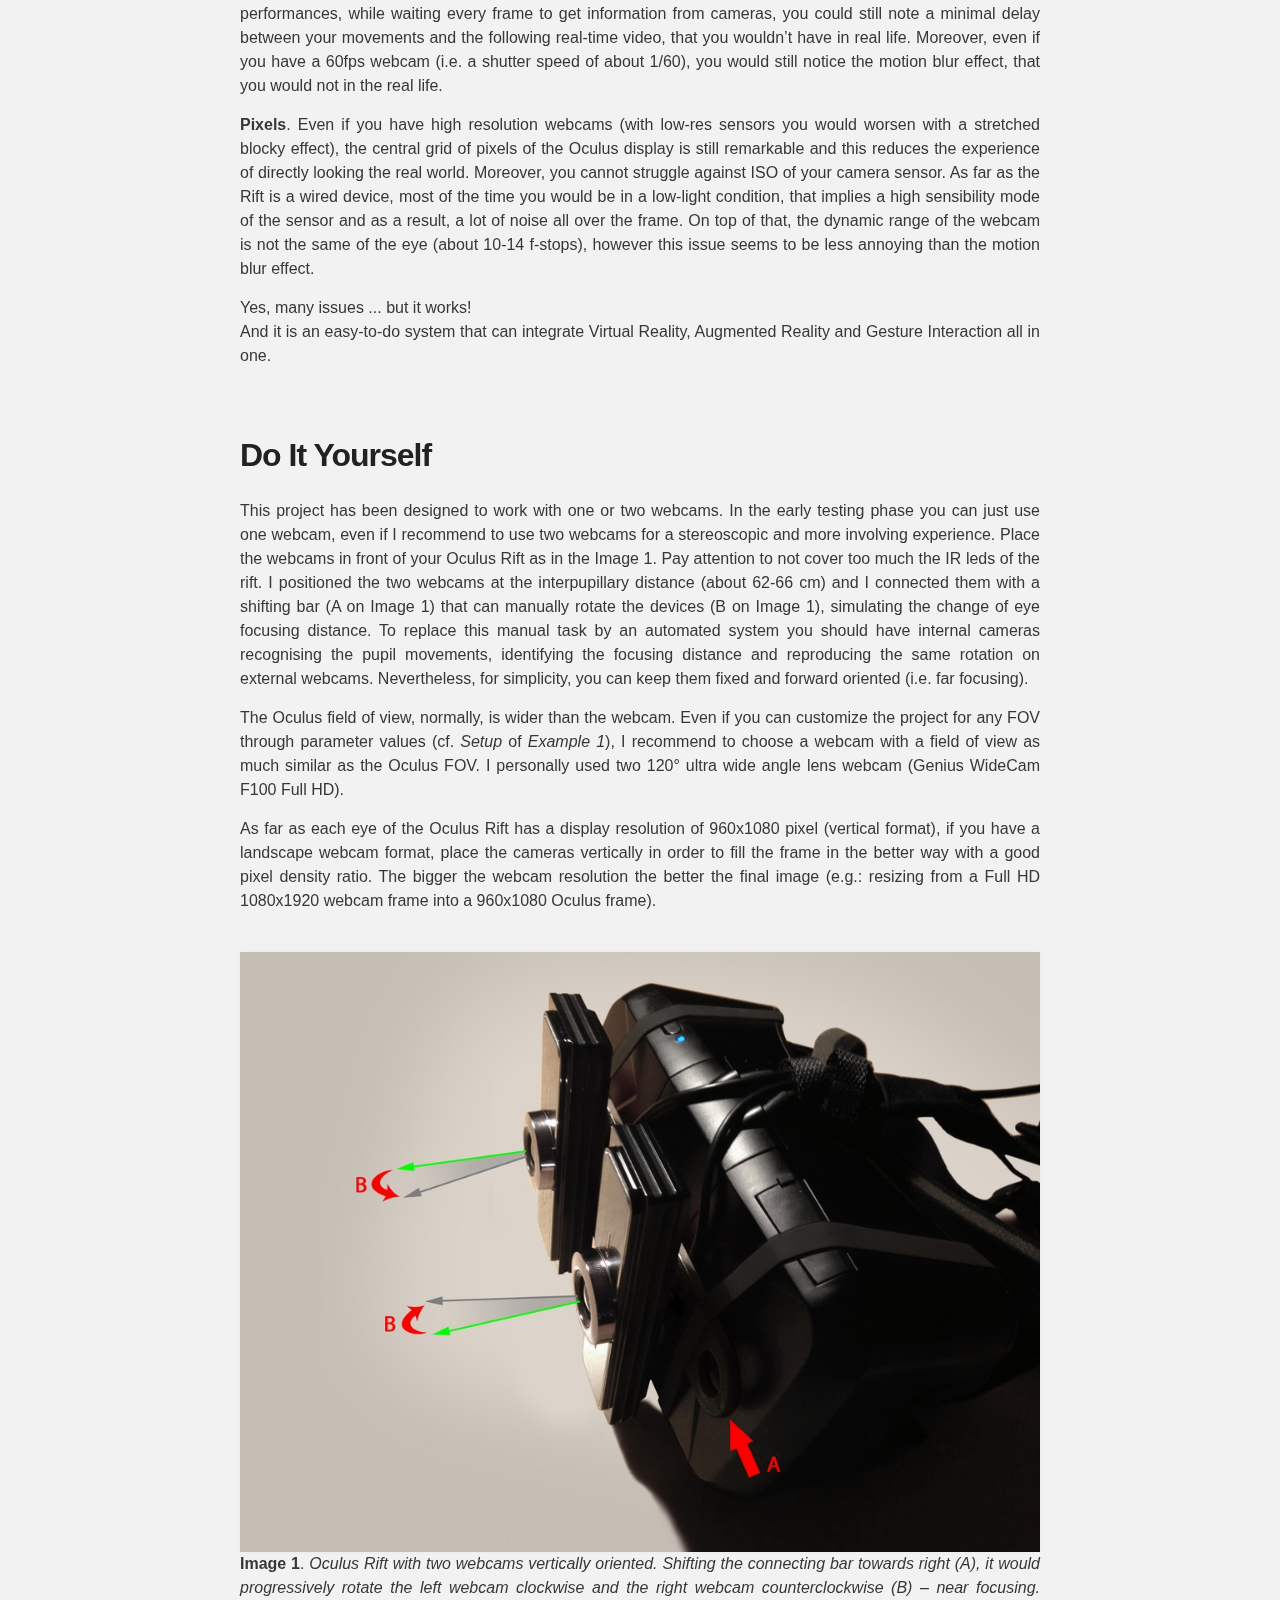
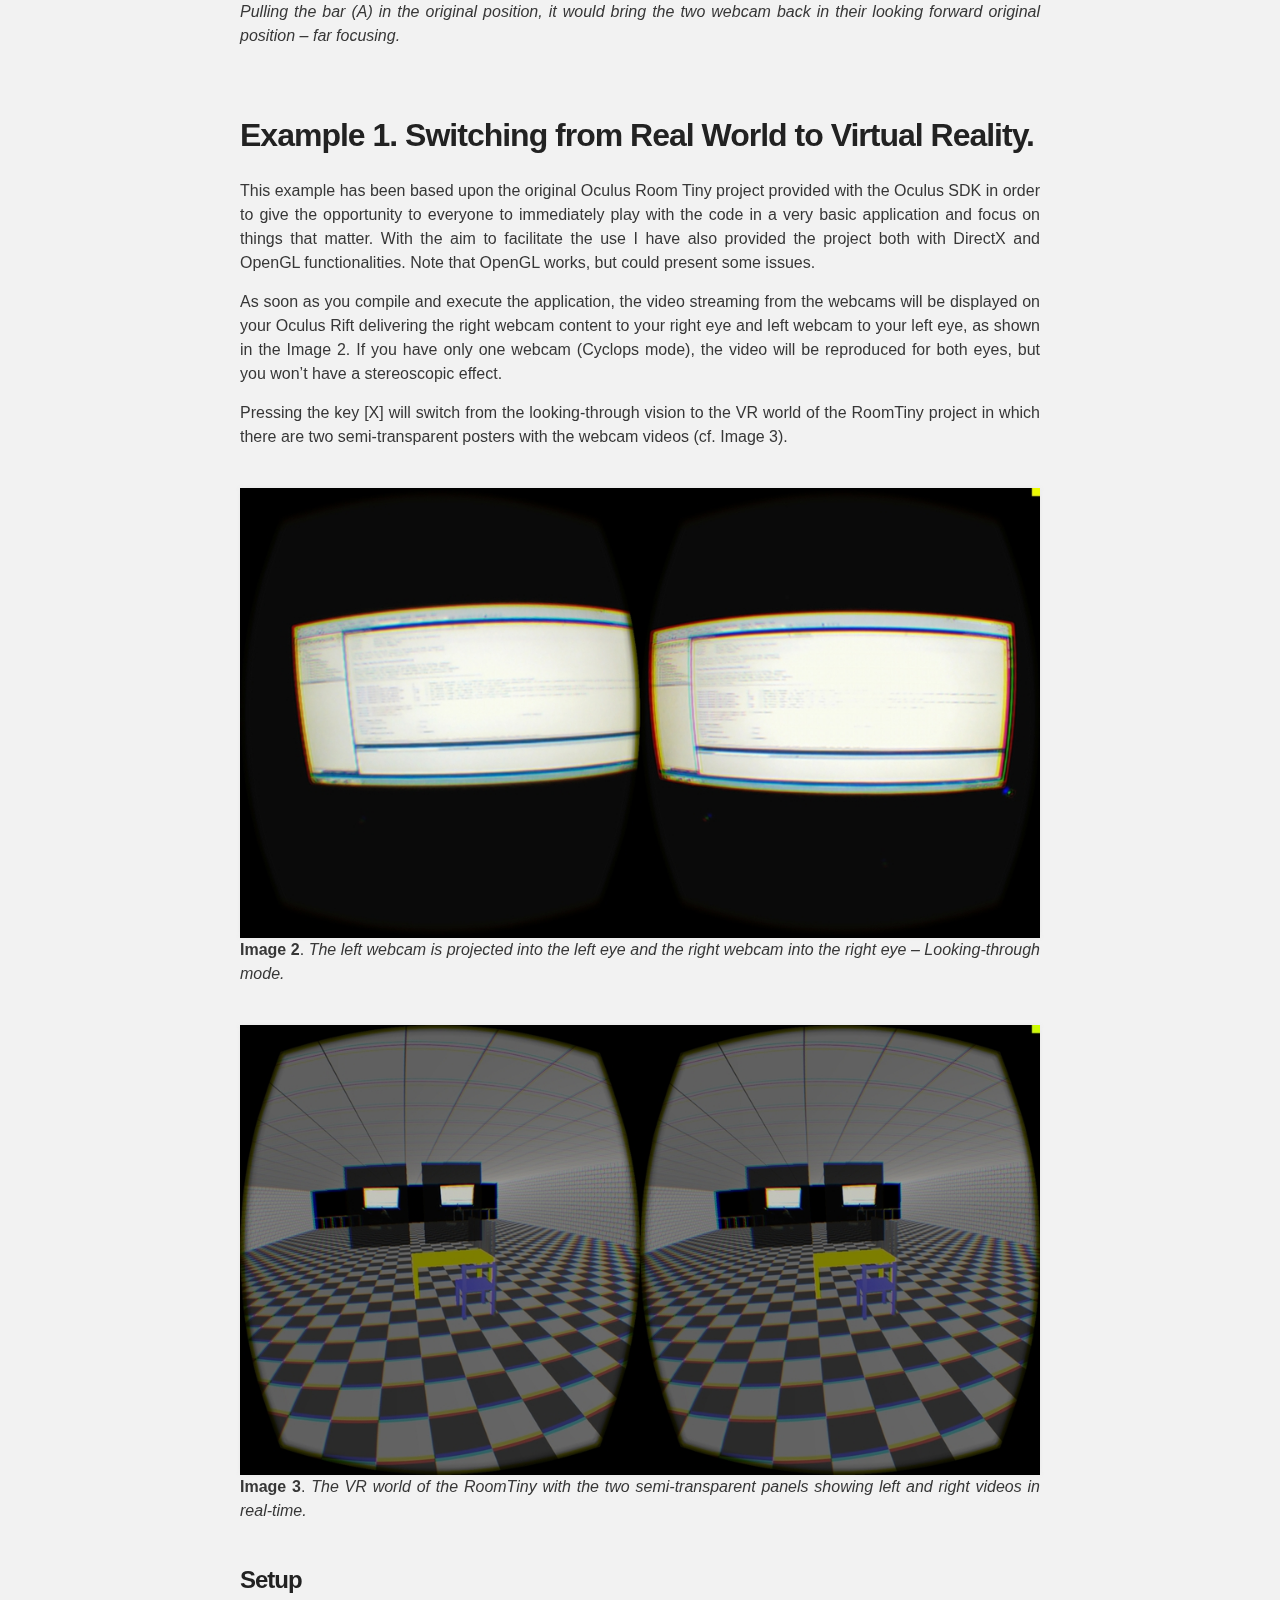
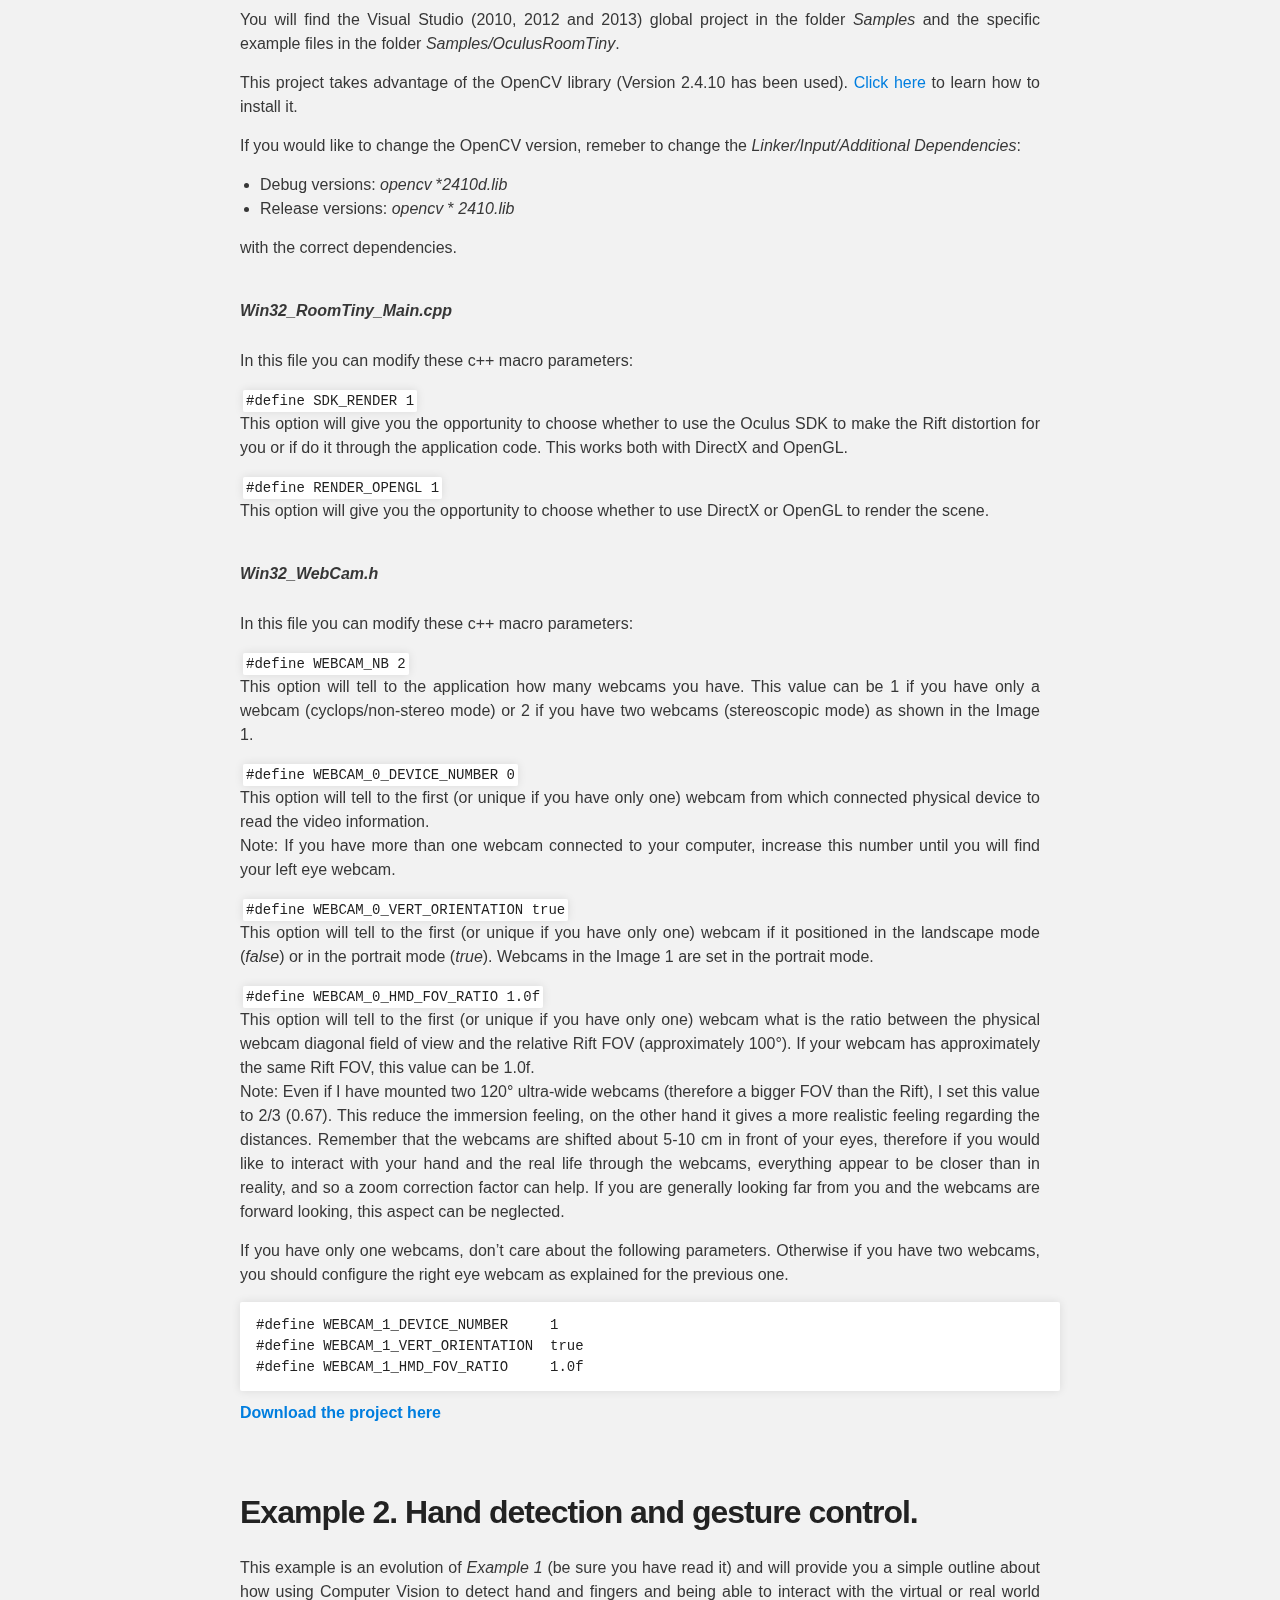
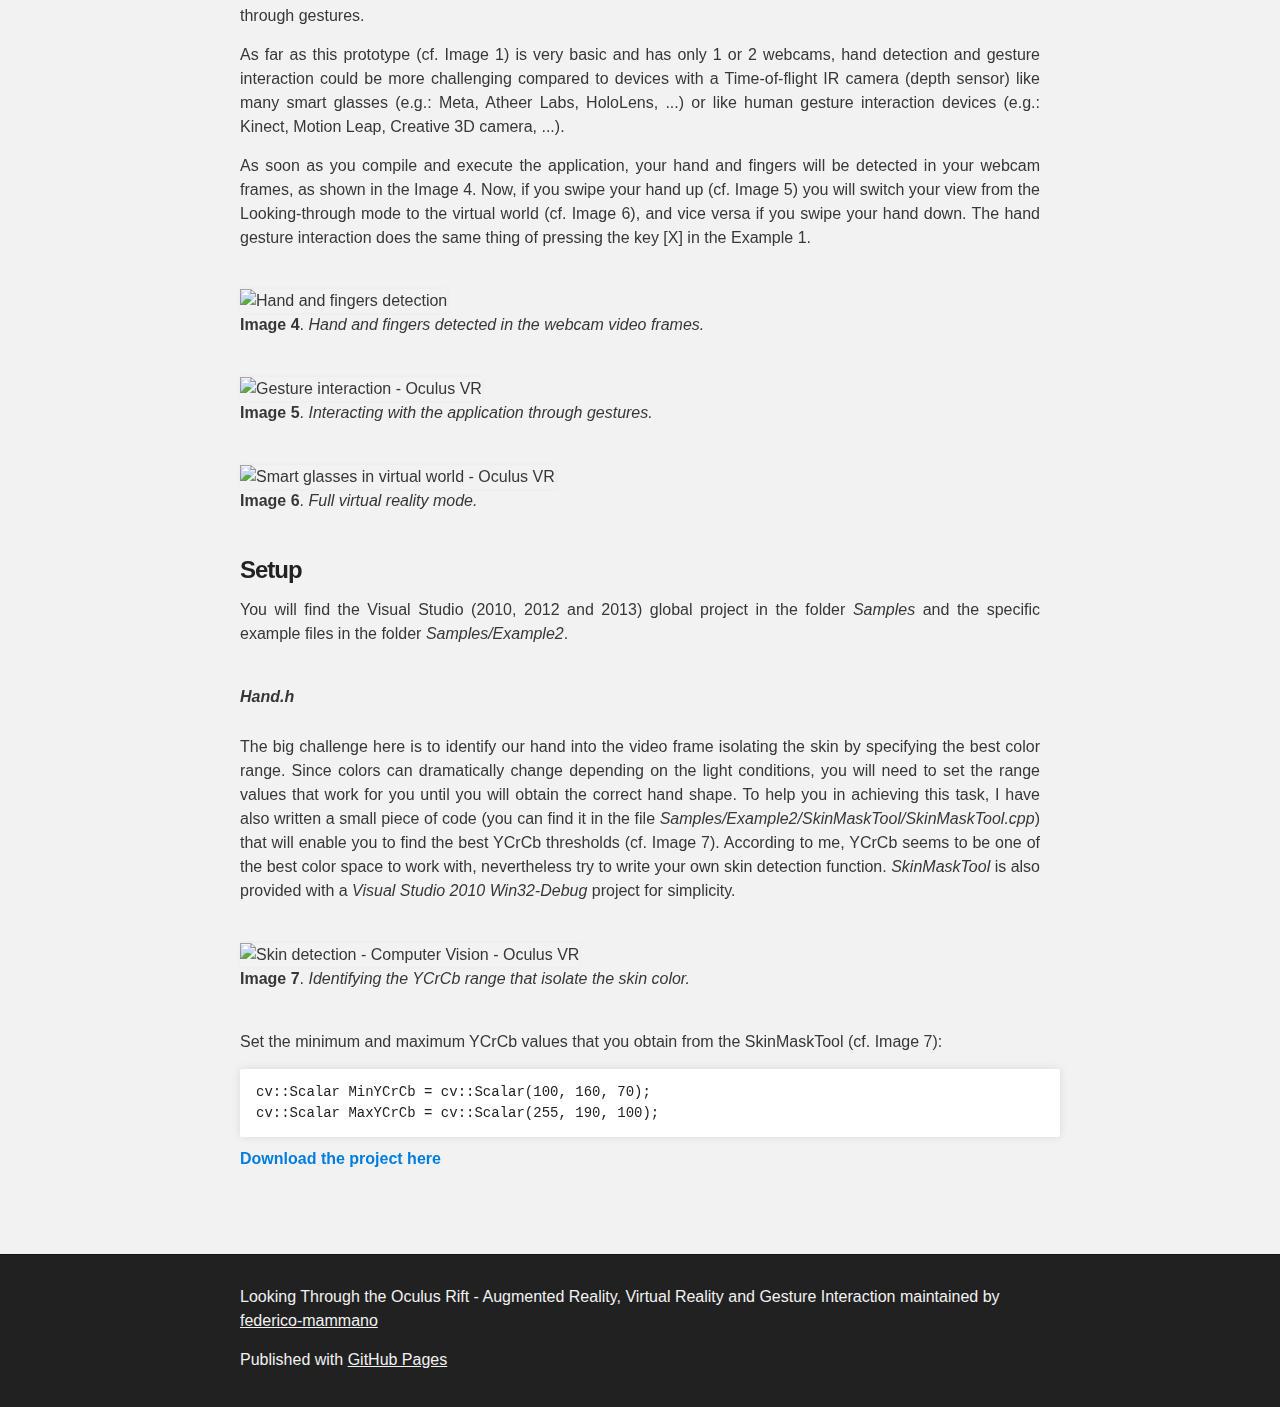
==== commit da7bed65: "Create gh-pages branch via GitHub" ====
--- a/index.html
+++ b/index.html
@@ -81,7 +81,7 @@
 <br><br><br></p>
 
 <h2>
-<a id="example-1" class="anchor" href="#example-1" aria-hidden="true"><span class="octicon octicon-link"></span></a>Example 1</h2>
+<a id="example-1-switching-from-real-world-to-virtual-reality" class="anchor" href="#example-1-switching-from-real-world-to-virtual-reality" aria-hidden="true"><span class="octicon octicon-link"></span></a>Example 1. Switching from Real World to Virtual Reality.</h2>
 
 <p>This example has been based upon the original Oculus Room Tiny project provided with the Oculus SDK in order to give the opportunity to everyone to immediately play with the code in a very basic application and focus on things that matter. With the aim to facilitate the use I have also provided the project both with DirectX and OpenGL functionalities. Note that OpenGL works, but could present some issues.</p>
 
@@ -158,6 +158,59 @@
 #define WEBCAM_1_VERT_ORIENTATION  true
 #define WEBCAM_1_HMD_FOV_RATIO     1.0f
 </code></pre>
+
+<p><strong><a href="https://github.com/federico-mammano/Looking-Through-Oculus-Rift/zipball/master">Download the project here</a></strong>
+<br><br><br></p>
+
+<h2>
+<a id="example-2-hand-detection-and-gesture-control" class="anchor" href="#example-2-hand-detection-and-gesture-control" aria-hidden="true"><span class="octicon octicon-link"></span></a>Example 2. Hand detection and gesture control.</h2>
+
+<p>This example is an evolution of <em>Example 1</em> (be sure you have read it) and will provide you a simple outline about how using Computer Vision to detect hand and fingers and being able to interact with the virtual or real world through gestures.</p>
+
+<p>As far as this prototype (cf. Image 1) is very basic and has only 1 or 2 webcams, hand detection and gesture interaction could be more challenging compared to devices with a Time-of-flight IR camera (depth sensor) like many smart glasses (e.g.: Meta, Atheer Labs, HoloLens, ...) or like human gesture interaction devices (e.g.: Kinect, Motion Leap, Creative 3D camera, ...).</p>
+
+<p>As soon as you compile and execute the application, your hand and fingers will be detected in your webcam frames, as shown in the Image 4. Now, if you swipe your hand up (cf. Image 5) you will switch your view from the Looking-through mode to the virtual world (cf. Image 6), and vice versa if you swipe your hand down. The hand gesture interaction does the same thing of pressing the key [X] in the Example 1.
+<br><br></p>
+
+<p><img src="images/GestureControl01.jpg" alt="Hand and fingers detection">
+<br>
+<strong>Image 4</strong>. <em>Hand and fingers detected in the webcam video frames.</em>
+<br><br></p>
+
+<p><img src="images/GestureInteraction.jpg" alt="Gesture interaction - Oculus VR">
+<br>
+<strong>Image 5</strong>. <em>Interacting with the application through gestures.</em>
+<br><br></p>
+
+<p><img src="images/GestureControl02.jpg" alt="Smart glasses in virtual world - Oculus VR">
+<br>
+<strong>Image 6</strong>. <em>Full virtual reality mode.</em>
+<br><br></p>
+
+<h3>
+<a id="setup-1" class="anchor" href="#setup-1" aria-hidden="true"><span class="octicon octicon-link"></span></a>Setup</h3>
+
+<p>You will find the Visual Studio (2010, 2012 and 2013) global project in the folder <em>Samples</em> and the specific example files in the folder <em>Samples/Example2</em>.<br><br></p>
+
+<p><em><strong>Hand.h</strong></em><br></p>
+
+<hr>
+
+<p>The big challenge here is to identify our hand into the video frame isolating the skin by specifying the best color range. Since colors can dramatically change depending on the light conditions, you will need to set the range values that work for you until you will obtain the correct hand shape. To help you in achieving this task, I have also written a small piece of code (you can find it in the file <em>Samples/Example2/SkinMaskTool/SkinMaskTool.cpp</em>) that will enable you to find the best YCrCb thresholds (cf. Image 7). According to me, YCrCb seems to be one of the best color space to work with, nevertheless try to write your own skin detection function. <em>SkinMaskTool</em> is also provided with a <em>Visual Studio 2010 Win32-Debug</em> project for simplicity.<br><br></p>
+
+<p><img src="images/SkinMask.jpg" alt="Skin detection - Computer Vision - Oculus VR">
+<br>
+<strong>Image 7</strong>. <em>Identifying the YCrCb range that isolate the skin color.</em>
+<br><br></p>
+
+<p>Set the minimum and maximum YCrCb values that you obtain from the SkinMaskTool (cf. Image 7):</p>
+
+<pre><code>cv::Scalar MinYCrCb = cv::Scalar(100, 160, 70); 
+cv::Scalar MaxYCrCb = cv::Scalar(255, 190, 100);
+</code></pre>
+
+<p><strong><a href="https://github.com/federico-mammano/Looking-Through-Oculus-Rift/zipball/master">Download the project here</a></strong>
+<br><br><br></p>
       </section>
     </div>
 
@@ -165,7 +218,7 @@
     <div id="footer_wrap" class="outer">
       <footer class="inner">
         <p class="copyright">Looking Through the Oculus Rift - Augmented Reality, Virtual Reality and Gesture Interaction maintained by <a href="https://github.com/federico-mammano">federico-mammano</a></p>
-        <p>Published with <a href="http://pages.github.com">GitHub Pages</a></p>
+        <p>Published with <a href="https://pages.github.com">GitHub Pages</a></p>
       </footer>
     </div>
 
--- a/stylesheets/stylesheet.css
+++ b/stylesheets/stylesheet.css
@@ -22,26 +22,26 @@
 figure, figcaption, footer, header, hgroup,
 menu, nav, output, ruby, section, summary,
 time, mark, audio, video {
-  margin: 0;
-  padding: 0;
-  border: 0;
-  font: inherit;
-  vertical-align: baseline;
+margin: 0;
+padding: 0;
+border: 0;
+font: inherit;
+vertical-align: baseline;
 }
 
 /* HTML5 display-role reset for older browsers */
 article, aside, details, figcaption, figure,
 footer, header, hgroup, menu, nav, section {
-  display: block;
+display: block;
 }
 
 ol, ul {
-  list-style: none;
+list-style: none;
 }
 
 table {
-  border-collapse: collapse;
-  border-spacing: 0;
+border-collapse: collapse;
+border-spacing: 0;
 }
 
 /*******************************************************************************
@@ -49,211 +49,211 @@
 *******************************************************************************/
 
 body {
-  box-sizing: border-box;
-  color:#373737;
-  background: #212121;
-  font-size: 16px;
-  font-family: 'Myriad Pro', Calibri, Helvetica, Arial, sans-serif;
-  line-height: 1.5;
-  -webkit-font-smoothing: antialiased;
+box-sizing: border-box;
+color:#373737;
+background: #212121;
+font-size: 16px;
+font-family: 'Myriad Pro', Calibri, Helvetica, Arial, sans-serif;
+line-height: 1.5;
+-webkit-font-smoothing: antialiased;
 }
 
 h1, h2, h3, h4, h5, h6 {
-  margin: 10px 0;
-  font-weight: 700;
-  color:#222222;
-  font-family: 'Lucida Grande', 'Calibri', Helvetica, Arial, sans-serif;
-  letter-spacing: -1px;
+margin: 10px 0;
+font-weight: 700;
+color:#222222;
+font-family: 'Lucida Grande', 'Calibri', Helvetica, Arial, sans-serif;
+letter-spacing: -1px;
 }
 
 h1 {
-  font-size: 36px;
-  font-weight: 700;
+font-size: 36px;
+font-weight: 700;
 }
 
 h2 {
-  padding-bottom: 10px;
-  font-size: 32px;
-  background: url('../images/bg_hr.png') repeat-x bottom;
+padding-bottom: 10px;
+font-size: 32px;
+background: url('../images/bg_hr.png') repeat-x bottom;
 }
 
 h3 {
-  font-size: 24px;
+font-size: 24px;
 }
 
 h4 {
-  font-size: 21px;
+font-size: 21px;
 }
 
 h5 {
-  font-size: 18px;
+font-size: 18px;
 }
 
 h6 {
-  font-size: 16px;
+font-size: 16px;
 }
 
 p {
-  margin: 10px 0 15px 0;
+margin: 10px 0 15px 0;
 }
 
 footer p {
-  color: #f2f2f2;
+color: #f2f2f2;
 }
 
 a {
-  text-decoration: none;
-  color: #007edf;
-  text-shadow: none;
-
-  transition: color 0.5s ease;
-  transition: text-shadow 0.5s ease;
-  -webkit-transition: color 0.5s ease;
-  -webkit-transition: text-shadow 0.5s ease;
-  -moz-transition: color 0.5s ease;
-  -moz-transition: text-shadow 0.5s ease;
-  -o-transition: color 0.5s ease;
-  -o-transition: text-shadow 0.5s ease;
-  -ms-transition: color 0.5s ease;
-  -ms-transition: text-shadow 0.5s ease;
+text-decoration: none;
+color: #007edf;
+text-shadow: none;
+
+transition: color 0.5s ease;
+transition: text-shadow 0.5s ease;
+-webkit-transition: color 0.5s ease;
+-webkit-transition: text-shadow 0.5s ease;
+-moz-transition: color 0.5s ease;
+-moz-transition: text-shadow 0.5s ease;
+-o-transition: color 0.5s ease;
+-o-transition: text-shadow 0.5s ease;
+-ms-transition: color 0.5s ease;
+-ms-transition: text-shadow 0.5s ease;
 }
 
 a:hover, a:focus {text-decoration: underline;}
 
 footer a {
-  color: #F2F2F2;
-  text-decoration: underline;
+color: #F2F2F2;
+text-decoration: underline;
 }
 
 em {
-  font-style: italic;
+font-style: italic;
 }
 
 strong {
-  font-weight: bold;
+font-weight: bold;
 }
 
 img {
-  position: relative;
-  margin: 0 auto;
-  max-width: 739px;
-  padding: 5px;
-  margin: 10px 0 10px 0;
-  border: 1px solid #ebebeb;
-
-  box-shadow: 0 0 5px #ebebeb;
-  -webkit-box-shadow: 0 0 5px #ebebeb;
-  -moz-box-shadow: 0 0 5px #ebebeb;
-  -o-box-shadow: 0 0 5px #ebebeb;
-  -ms-box-shadow: 0 0 5px #ebebeb;
+position: relative;
+margin: 0 auto;
+max-width: 739px;
+padding: 5px;
+margin: 10px 0 10px 0;
+border: 1px solid #ebebeb;
+
+box-shadow: 0 0 5px #ebebeb;
+-webkit-box-shadow: 0 0 5px #ebebeb;
+-moz-box-shadow: 0 0 5px #ebebeb;
+-o-box-shadow: 0 0 5px #ebebeb;
+-ms-box-shadow: 0 0 5px #ebebeb;
 }
 
 p img {
-  display: inline;
-  margin: 0;
-  padding: 0;
-  vertical-align: middle;
-  text-align: center;
-  border: none;
+display: inline;
+margin: 0;
+padding: 0;
+vertical-align: middle;
+text-align: center;
+border: none;
 }
 
 pre, code {
-  width: 100%;
-  color: #222;
-  background-color: #fff;
-
-  font-family: Monaco, "Bitstream Vera Sans Mono", "Lucida Console", Terminal, monospace;
-  font-size: 14px;
-
-  border-radius: 2px;
-  -moz-border-radius: 2px;
-  -webkit-border-radius: 2px;
+width: 100%;
+color: #222;
+background-color: #fff;
+
+font-family: Monaco, "Bitstream Vera Sans Mono", "Lucida Console", Terminal, monospace;
+font-size: 14px;
+
+border-radius: 2px;
+-moz-border-radius: 2px;
+-webkit-border-radius: 2px;
 }
 
 pre {
-  width: 100%;
-  padding: 10px;
-  box-shadow: 0 0 10px rgba(0,0,0,.1);
-  overflow: auto;
+width: 100%;
+padding: 10px;
+box-shadow: 0 0 10px rgba(0,0,0,.1);
+overflow: auto;
 }
 
 code {
-  padding: 3px;
-  margin: 0 3px;
-  box-shadow: 0 0 10px rgba(0,0,0,.1);
+padding: 3px;
+margin: 0 3px;
+box-shadow: 0 0 10px rgba(0,0,0,.1);
 }
 
 pre code {
-  display: block;
-  box-shadow: none;
+display: block;
+box-shadow: none;
 }
 
 blockquote {
-  color: #666;
-  margin-bottom: 20px;
-  padding: 0 0 0 20px;
-  border-left: 3px solid #bbb;
+color: #666;
+margin-bottom: 20px;
+padding: 0 0 0 20px;
+border-left: 3px solid #bbb;
 }
 
 
 ul, ol, dl {
-  margin-bottom: 15px
+margin-bottom: 15px
 }
 
 ul {
-  list-style-position: inside;
-  list-style: disc;
-  padding-left: 20px;
+list-style-position: inside;
+list-style: disc;
+padding-left: 20px;
 }
 
 ol {
-  list-style-position: inside;
-  list-style: decimal;
-  padding-left: 20px;
+list-style-position: inside;
+list-style: decimal;
+padding-left: 20px;
 }
 
 dl dt {
-  font-weight: bold;
+font-weight: bold;
 }
 
 dl dd {
-  padding-left: 20px;
-  font-style: italic;
+padding-left: 20px;
+font-style: italic;
 }
 
 dl p {
-  padding-left: 20px;
-  font-style: italic;
+padding-left: 20px;
+font-style: italic;
 }
 
 hr {
-  height: 1px;
-  margin-bottom: 5px;
-  border: none;
-  background: url('../images/bg_hr.png') repeat-x center;
+height: 1px;
+margin-bottom: 5px;
+border: none;
+background: url('../images/bg_hr.png') repeat-x center;
 }
 
 table {
-  border: 1px solid #373737;
-  margin-bottom: 20px;
-  text-align: left;
- }
+border: 1px solid #373737;
+margin-bottom: 20px;
+text-align: left;
+}
 
 th {
-  font-family: 'Lucida Grande', 'Helvetica Neue', Helvetica, Arial, sans-serif;
-  padding: 10px;
-  background: #373737;
-  color: #fff;
- }
+font-family: 'Lucida Grande', 'Helvetica Neue', Helvetica, Arial, sans-serif;
+padding: 10px;
+background: #373737;
+color: #fff;
+}
 
 td {
-  padding: 10px;
-  border: 1px solid #373737;
- }
+padding: 10px;
+border: 1px solid #373737;
+}
 
 form {
-  background: #f2f2f2;
-  padding: 20px;
+background: #f2f2f2;
+padding: 20px;
 }
 
 /*******************************************************************************
@@ -261,111 +261,116 @@
 *******************************************************************************/
 
 .outer {
-  width: 100%;
+width: 100%;
 }
 
 .inner {
-  position: relative;
-  max-width: 640px;
-  padding: 20px 10px;
-  margin: 0 auto;
+position: relative;
+max-width: 800px;
+padding: 20px 10px;
+margin: 0 auto;
 }
 
 #forkme_banner {
-  display: block;
-  position: absolute;
-  top:0;
-  right: 10px;
-  z-index: 10;
-  padding: 10px 50px 10px 10px;
-  color: #fff;
-  background: url('../images/blacktocat.png') #0090ff no-repeat 95% 50%;
-  font-weight: 700;
-  box-shadow: 0 0 10px rgba(0,0,0,.5);
-  border-bottom-left-radius: 2px;
-  border-bottom-right-radius: 2px;
+display: block;
+position: absolute;
+top:0;
+right: 10px;
+z-index: 10;
+padding: 10px 50px 10px 10px;
+color: #fff;
+background: url('../images/blacktocat.png') #0090ff no-repeat 95% 50%;
+font-weight: 700;
+box-shadow: 0 0 10px rgba(0,0,0,.5);
+border-bottom-left-radius: 2px;
+border-bottom-right-radius: 2px;
 }
 
 #header_wrap {
-  background: #212121;
-  background: -moz-linear-gradient(top, #373737, #212121);
-  background: -webkit-linear-gradient(top, #373737, #212121);
-  background: -ms-linear-gradient(top, #373737, #212121);
-  background: -o-linear-gradient(top, #373737, #212121);
-  background: linear-gradient(top, #373737, #212121);
+background: #212121;
+background: -moz-linear-gradient(top, #373737, #212121);
+background: -webkit-linear-gradient(top, #373737, #212121);
+background: -ms-linear-gradient(top, #373737, #212121);
+background: -o-linear-gradient(top, #373737, #212121);
+background: linear-gradient(top, #373737, #212121);
 }
 
 #header_wrap .inner {
-  padding: 50px 10px 30px 10px;
+padding: 50px 10px 30px 10px;
 }
 
 #project_title {
-  margin: 0;
-  color: #fff;
-  font-size: 42px;
-  font-weight: 700;
-  text-shadow: #111 0px 0px 10px;
+margin: 0;
+color: #fff;
+font-size: 45px;
+font-weight: 700;
+text-shadow: #111 0px 0px 10px;
 }
 
 #project_tagline {
-  color: #fff;
-  font-size: 24px;
-  font-weight: 300;
-  background: none;
-  text-shadow: #111 0px 0px 10px;
+color: #fff;
+font-size: 24px;
+font-weight: 300;
+background: none;
+text-shadow: #111 0px 0px 10px;
 }
 
 #downloads {
-  position: absolute;
-  width: 210px;
-  z-index: 10;
-  bottom: -40px;
-  right: 0;
-  height: 70px;
-  background: url('../images/icon_download.png') no-repeat 0% 90%;
+position: absolute;
+width: 210px;
+z-index: 10;
+bottom: -40px;
+right: 0;
+height: 70px;
+background: url('../images/icon_download.png') no-repeat 0% 90%;
 }
 
 .zip_download_link {
-  display: block;
-  float: right;
-  width: 90px;
-  height:70px;
-  text-indent: -5000px;
-  overflow: hidden;
-  background: url(../images/sprite_download.png) no-repeat bottom left;
+display: block;
+float: right;
+width: 90px;
+height:70px;
+text-indent: -5000px;
+overflow: hidden;
+background: url(../images/sprite_download.png) no-repeat bottom left;
 }
 
 .tar_download_link {
-  display: block;
-  float: right;
-  width: 90px;
-  height:70px;
-  text-indent: -5000px;
-  overflow: hidden;
-  background: url(../images/sprite_download.png) no-repeat bottom right;
-  margin-left: 10px;
+display: block;
+float: right;
+width: 90px;
+height:70px;
+text-indent: -5000px;
+overflow: hidden;
+background: url(../images/sprite_download.png) no-repeat bottom right;
+margin-left: 10px;
 }
 
 .zip_download_link:hover {
-  background: url(../images/sprite_download.png) no-repeat top left;
+background: url(../images/sprite_download.png) no-repeat top left;
 }
 
 .tar_download_link:hover {
-  background: url(../images/sprite_download.png) no-repeat top right;
+background: url(../images/sprite_download.png) no-repeat top right;
 }
 
 #main_content_wrap {
-  background: #f2f2f2;
-  border-top: 1px solid #111;
-  border-bottom: 1px solid #111;
+background: #f2f2f2;
+border-top: 1px solid #111;
+border-bottom: 1px solid #111;
 }
 
 #main_content {
-  padding-top: 40px;
+padding-top: 40px;
+text-align: justify;
+}
+
+#main_content img {
+max-width: 100%;
 }
 
 #footer_wrap {
-  background: #212121;
+background: #212121;
 }
 
 
@@ -375,51 +380,51 @@
 *******************************************************************************/
 
 @media screen and (max-width: 480px) {
-  body {
-    font-size:14px;
-  }
-
-  #downloads {
-    display: none;
-  }
-
-  .inner {
-    min-width: 320px;
-    max-width: 480px;
-  }
-
-  #project_title {
-  font-size: 32px;
-  }
-
-  h1 {
-    font-size: 28px;
-  }
-
-  h2 {
-    font-size: 24px;
-  }
-
-  h3 {
-    font-size: 21px;
-  }
-
-  h4 {
-    font-size: 18px;
-  }
-
-  h5 {
-    font-size: 14px;
-  }
-
-  h6 {
-    font-size: 12px;
-  }
-
-  code, pre {
-    min-width: 320px;
-    max-width: 480px;
-    font-size: 11px;
-  }
-
-}
+body {
+font-size:14px;
+}
+
+#downloads {
+display: none;
+}
+
+.inner {
+min-width: 320px;
+max-width: 480px;
+}
+
+#project_title {
+font-size: 32px;
+}
+
+h1 {
+font-size: 28px;
+}
+
+h2 {
+font-size: 24px;
+}
+
+h3 {
+font-size: 21px;
+}
+
+h4 {
+font-size: 18px;
+}
+
+h5 {
+font-size: 14px;
+}
+
+h6 {
+font-size: 12px;
+}
+
+code, pre {
+min-width: 320px;
+max-width: 480px;
+font-size: 11px;
+}
+
+}
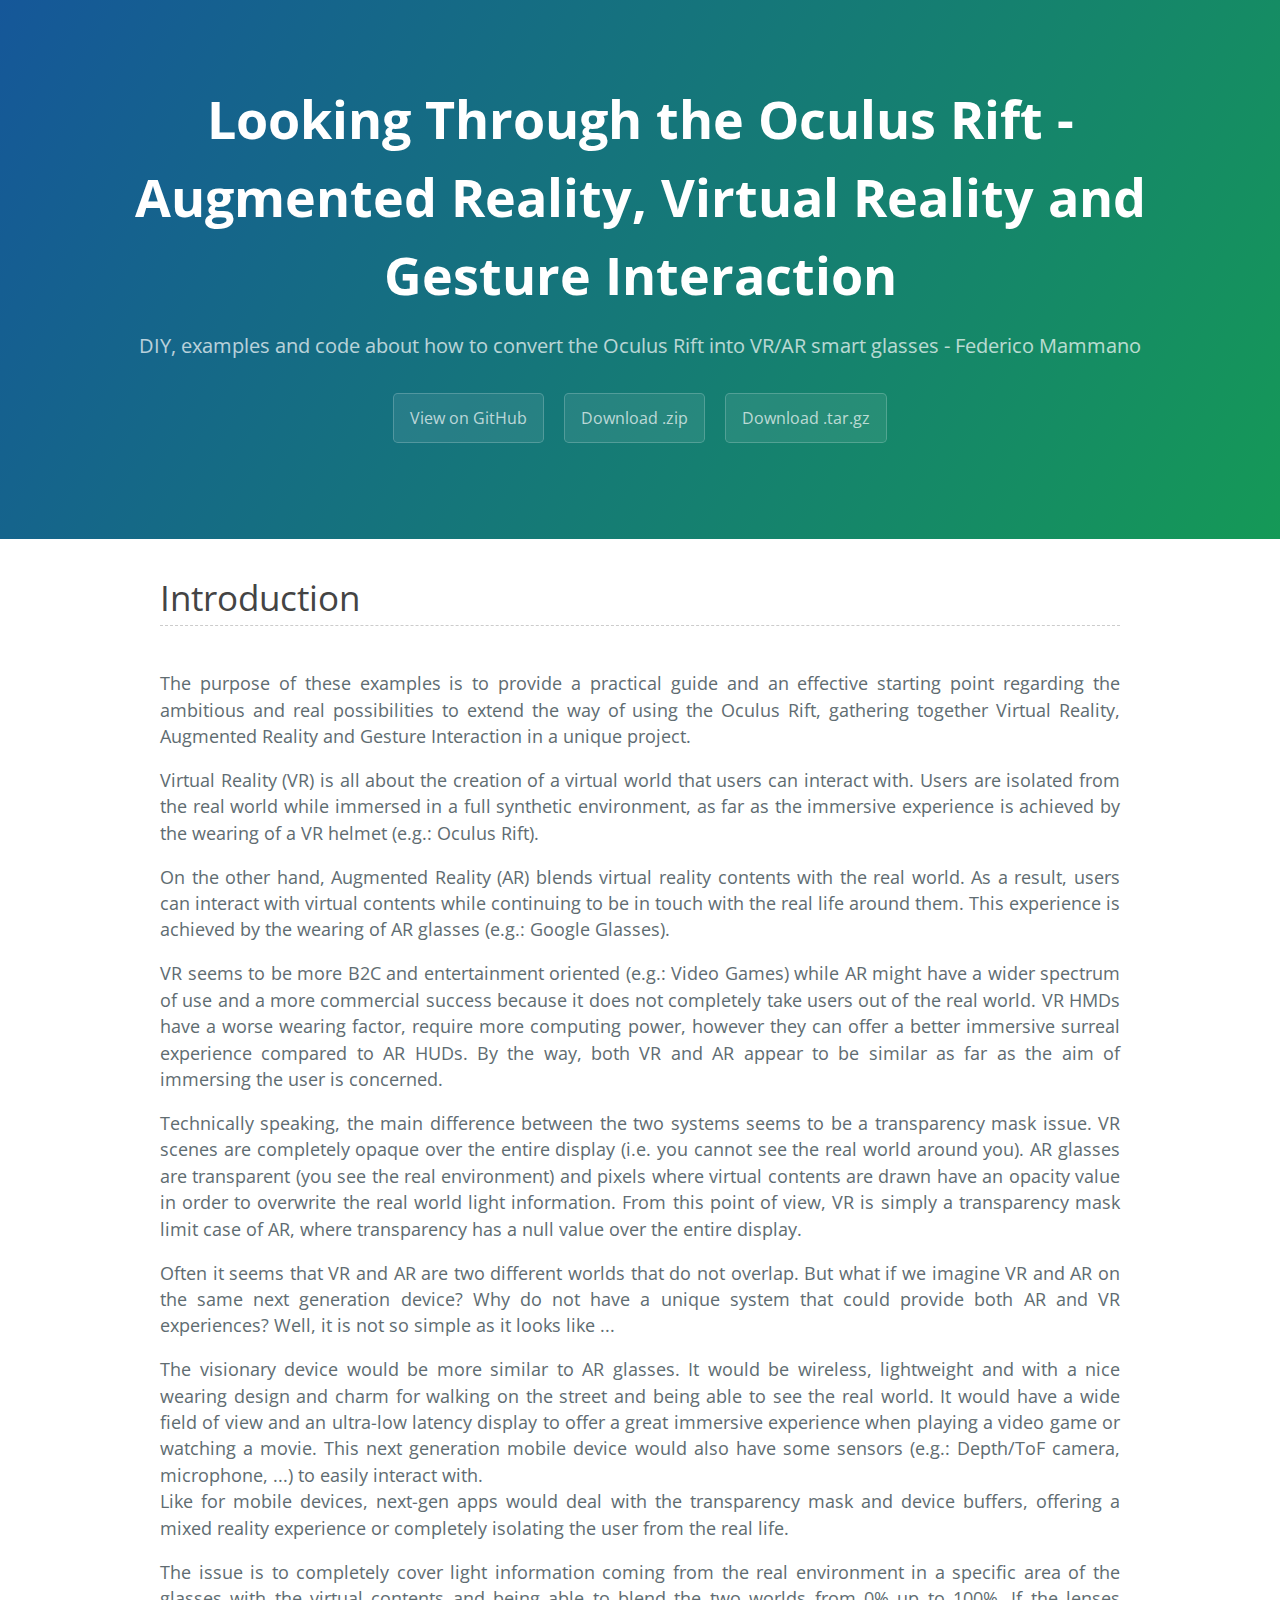
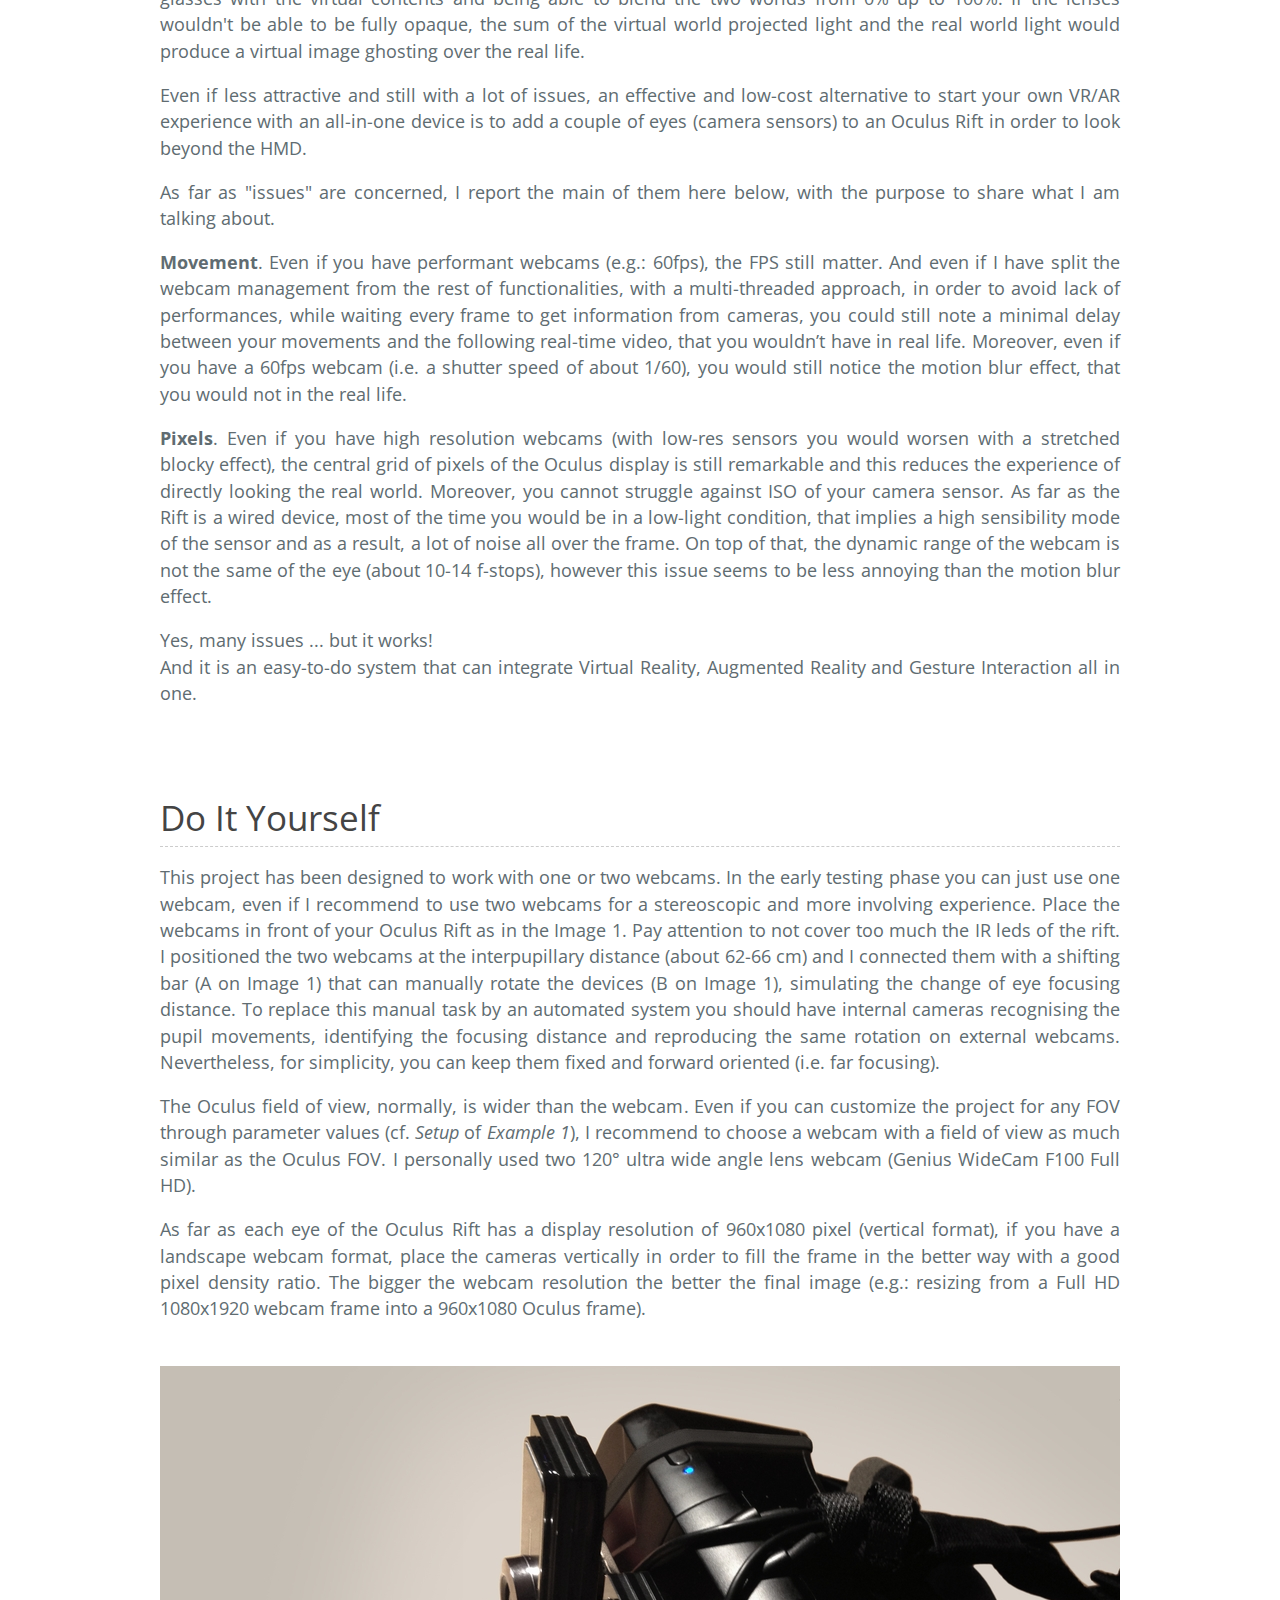
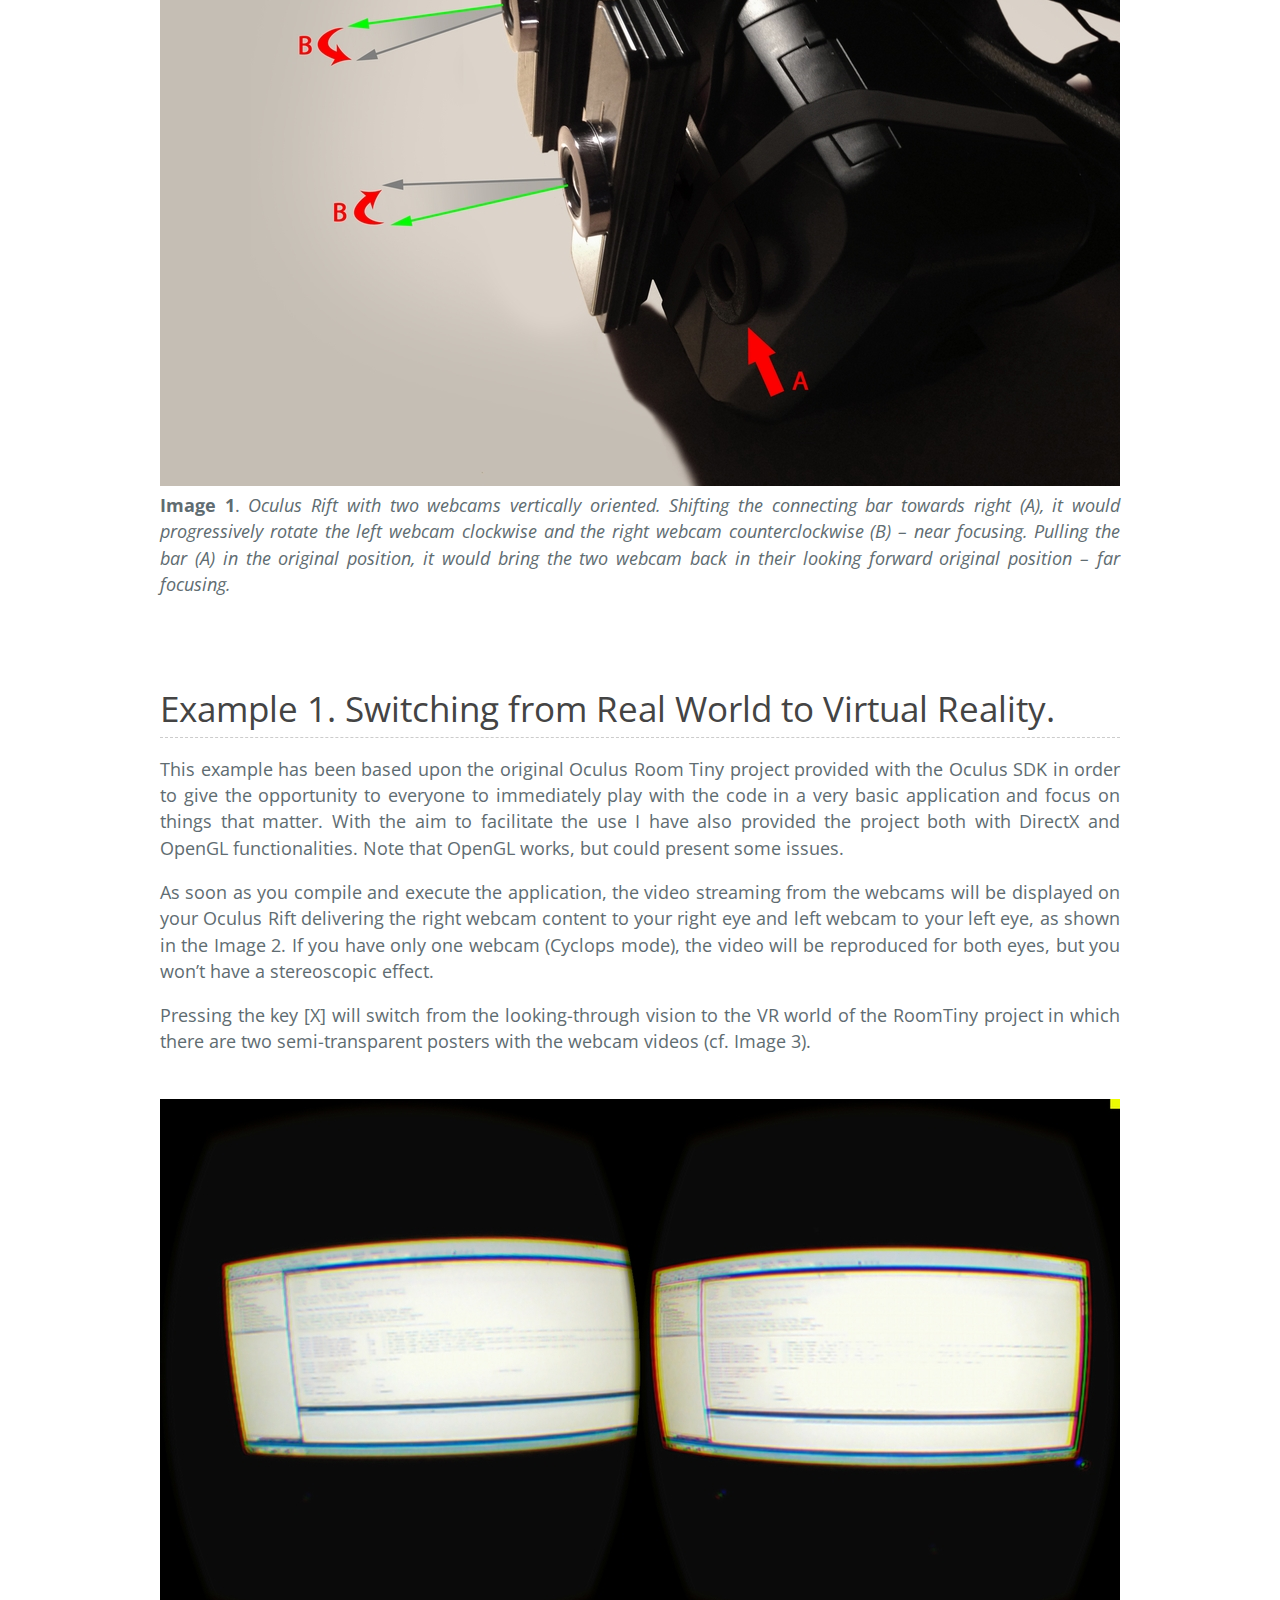
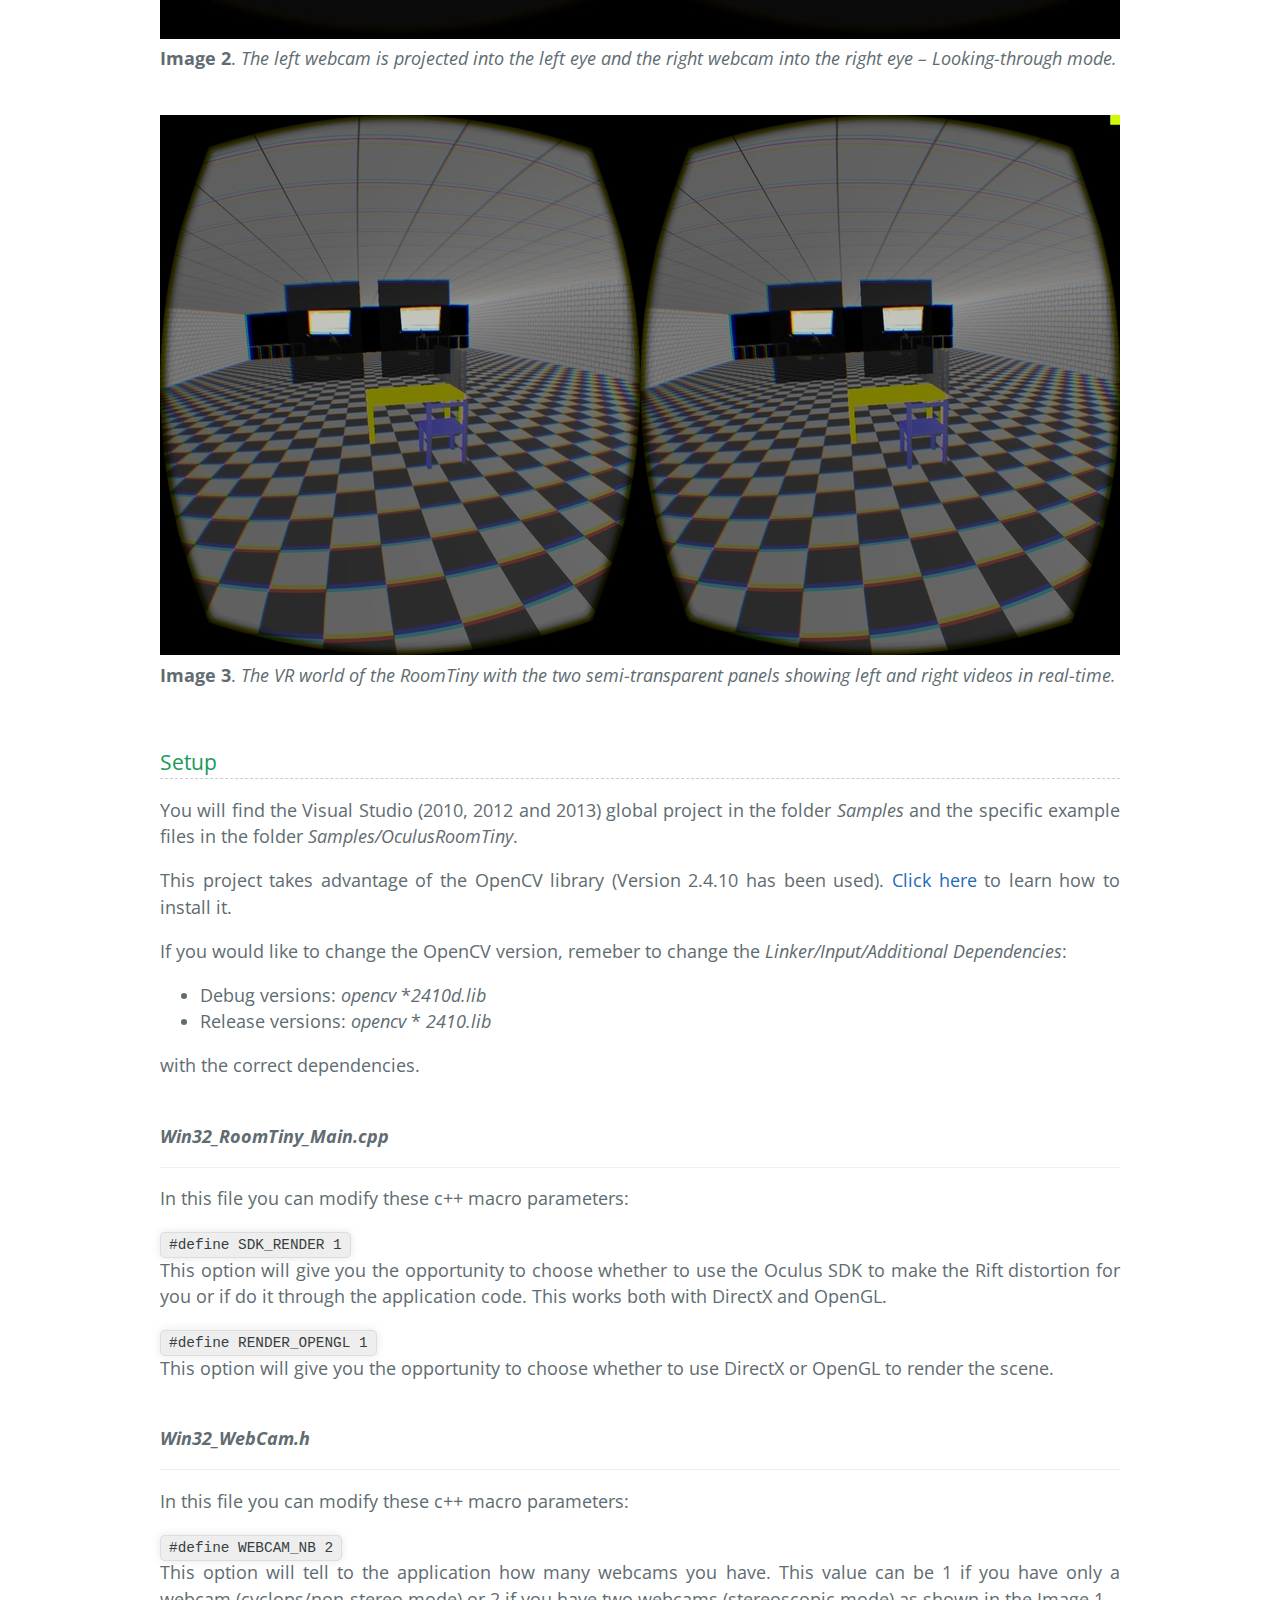
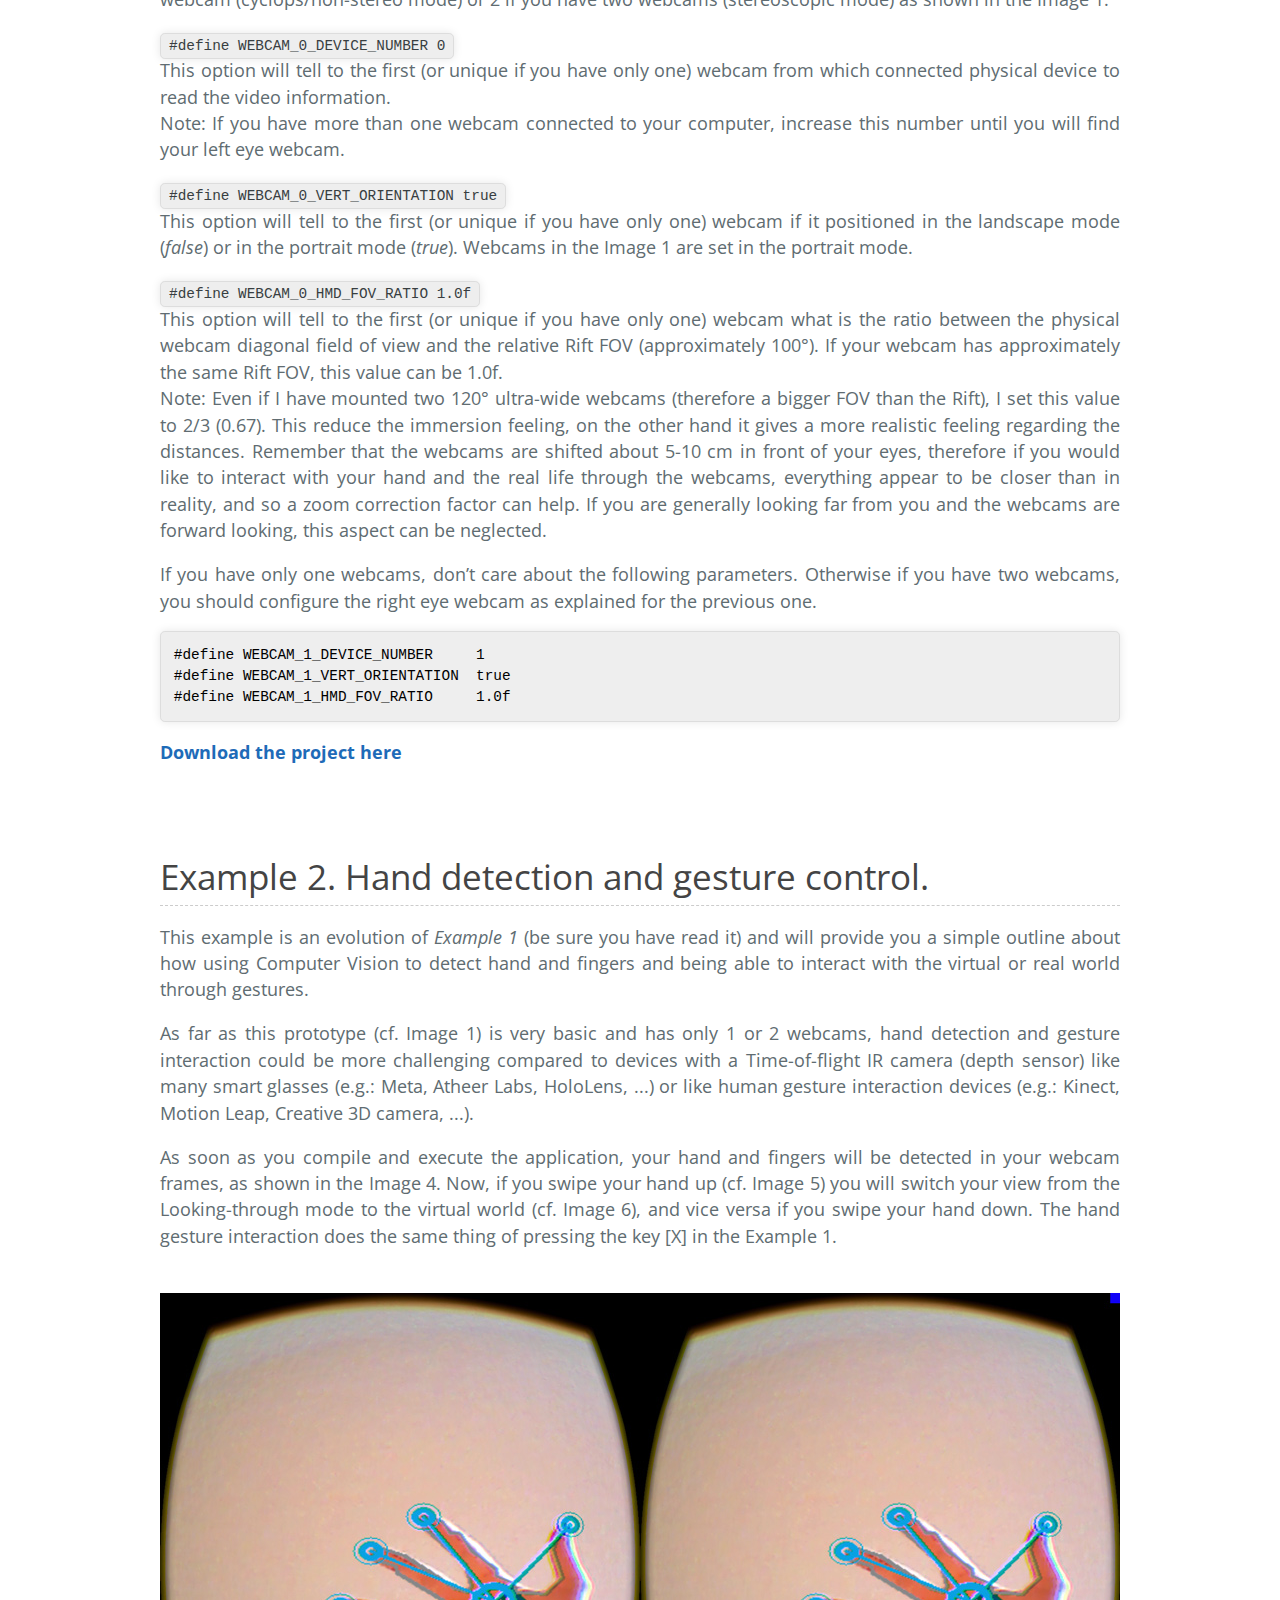
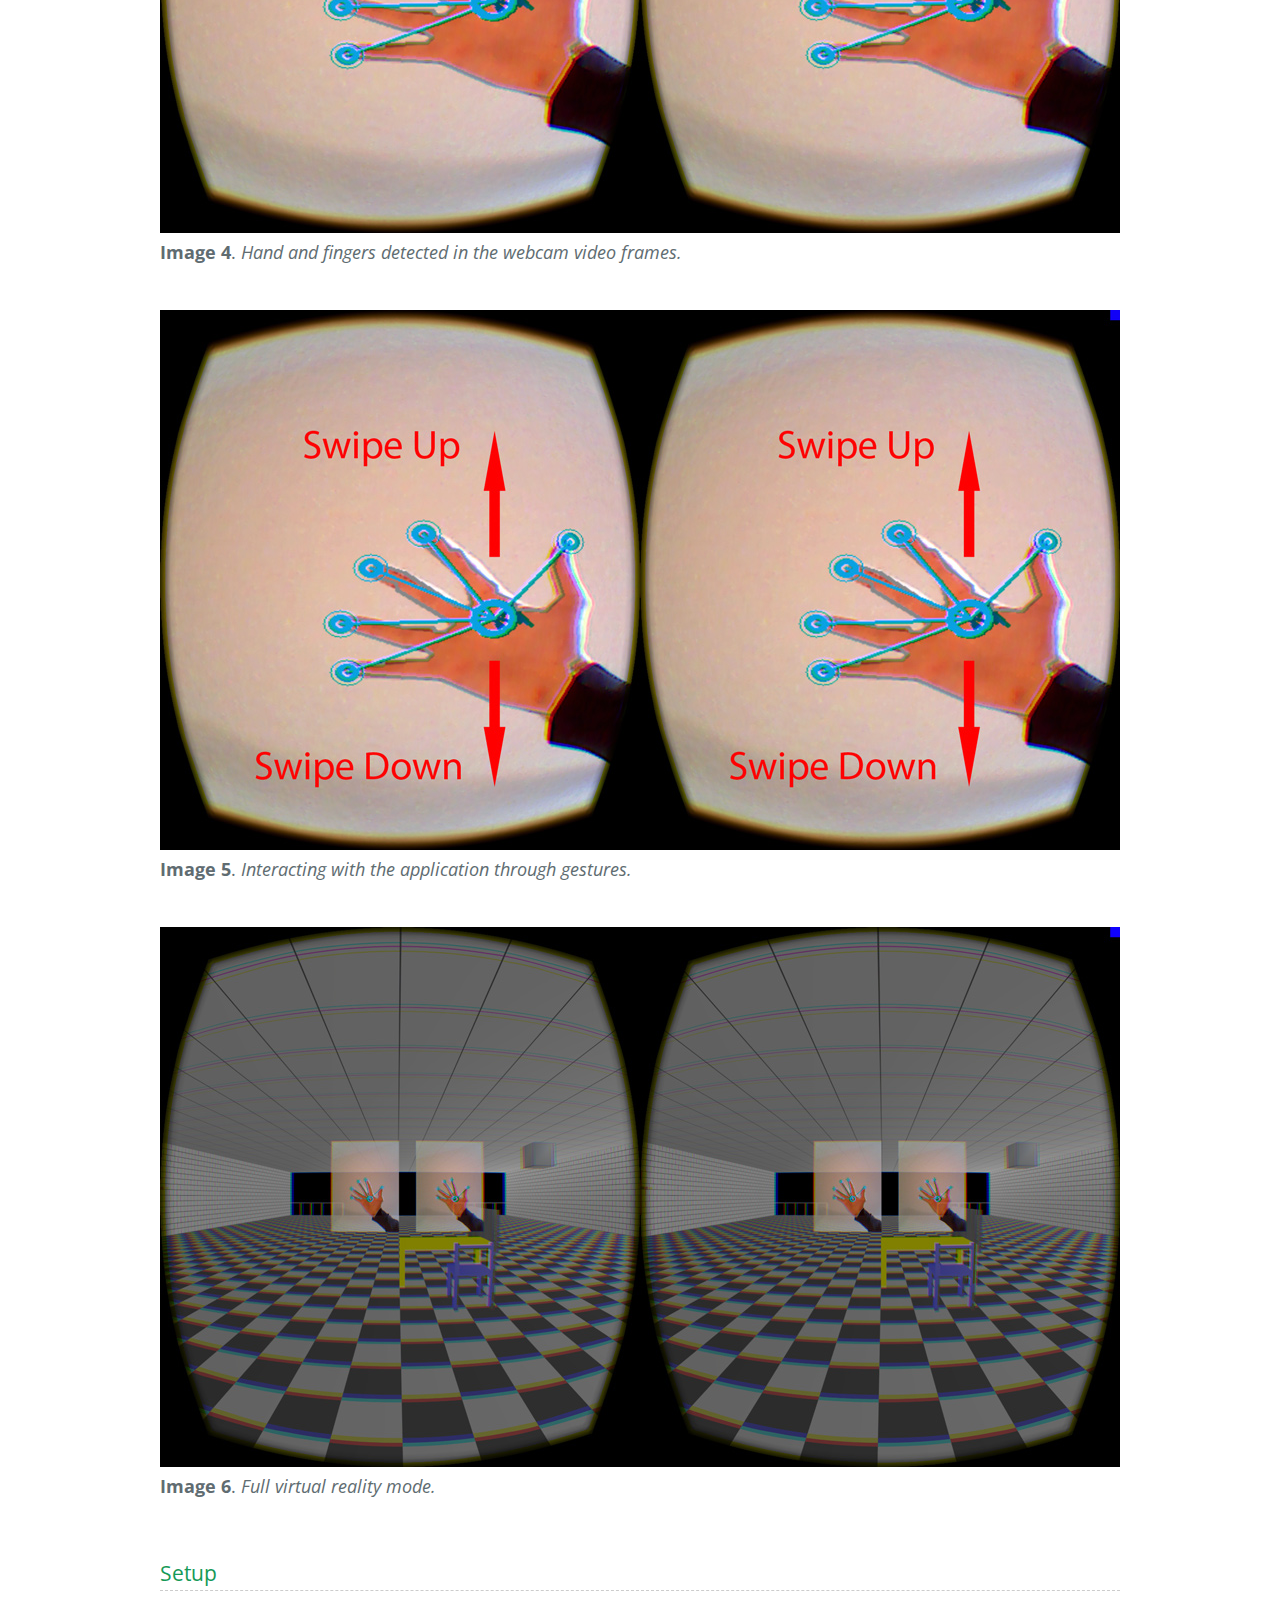
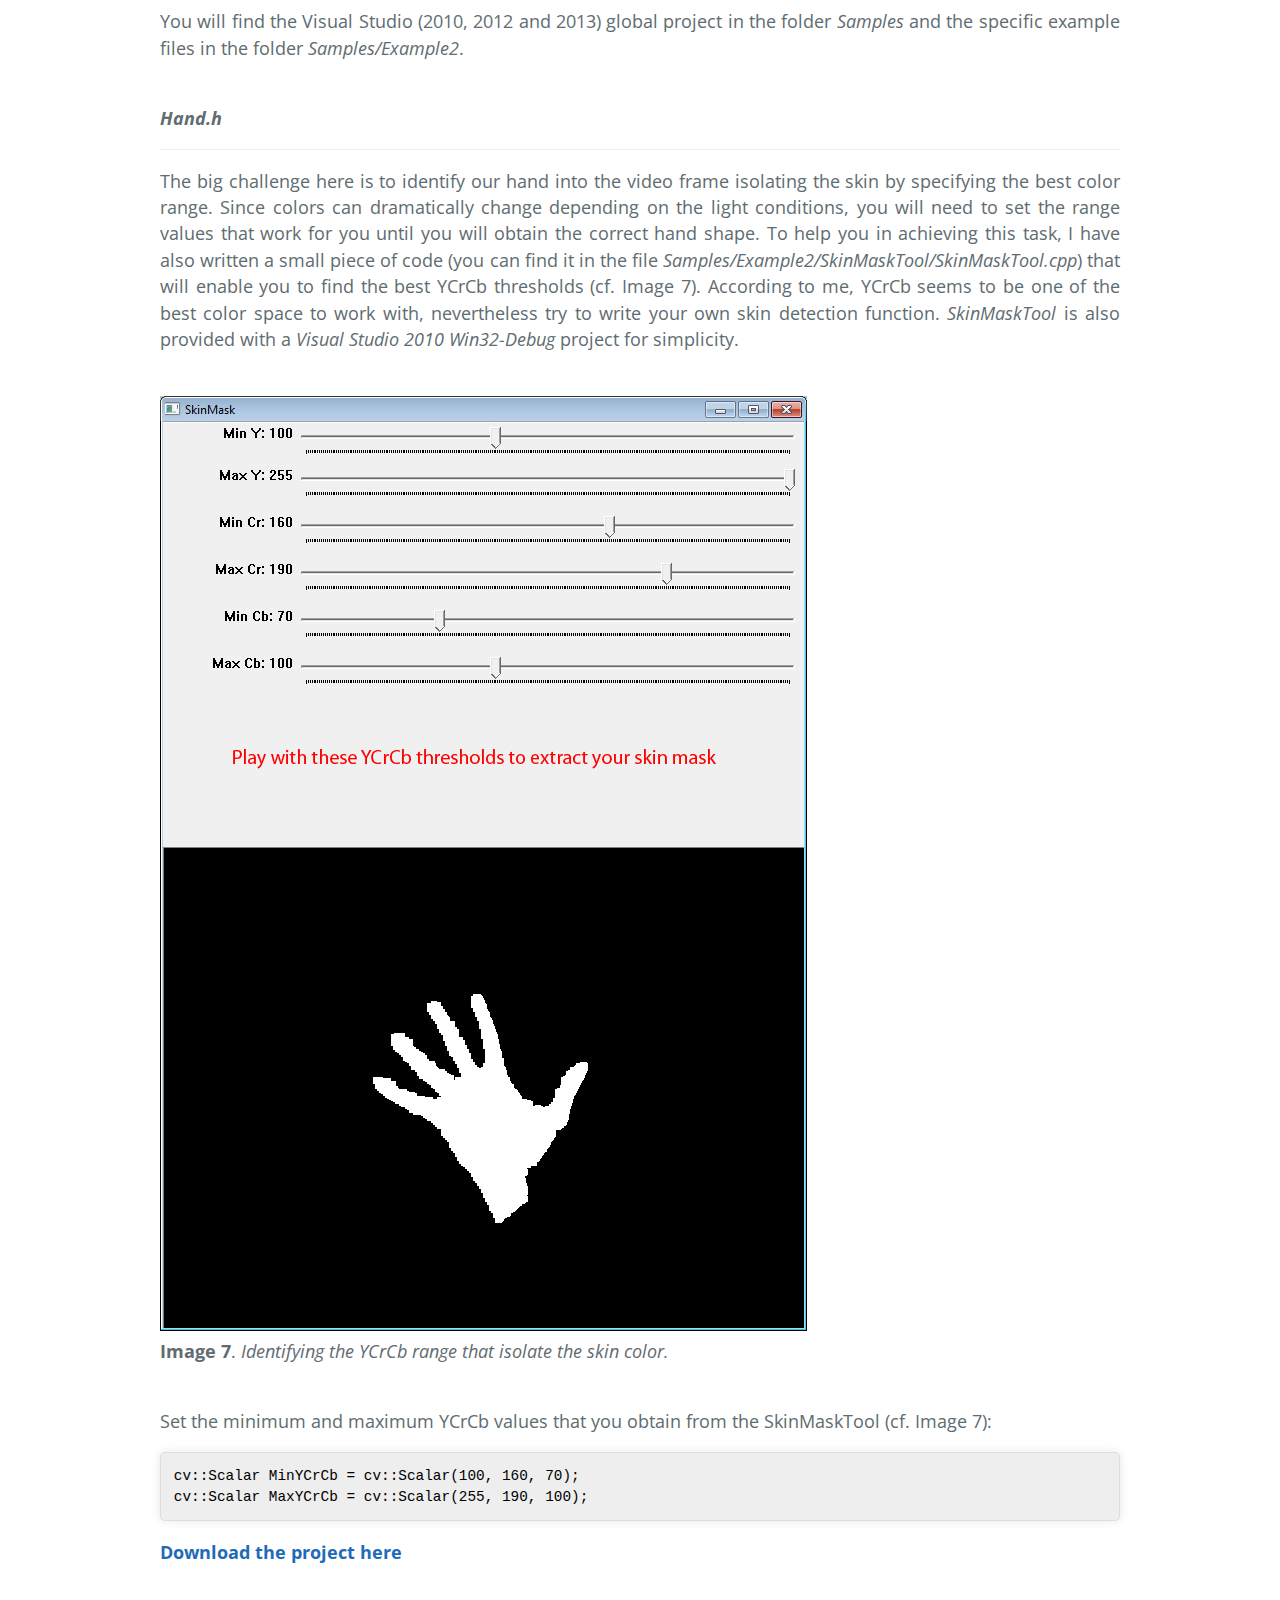
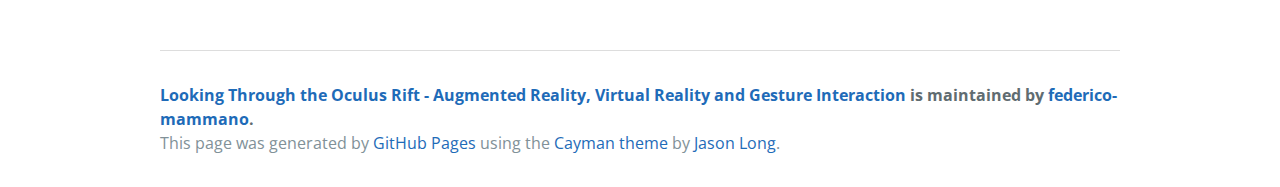
==== commit bcf95d90: "Merge branch 'gh-pages' of https://github.com/federico-mammano/Looking-Through-Oculus-Rift into gh-p" ====
--- a/index.html
+++ b/index.html
@@ -1,37 +1,25 @@
 <!DOCTYPE html>
-<html>
-
+<html lang="en-us">
   <head>
-    <meta charset='utf-8'>
-    <meta http-equiv="X-UA-Compatible" content="chrome=1">
-    <meta name="description" content="Looking Through the Oculus Rift - Augmented Reality, Virtual Reality and Gesture Interaction : Example and code about how to look through the Oculus Rift with webcams">
-
-    <link rel="stylesheet" type="text/css" media="screen" href="stylesheets/stylesheet.css">
-
-    <title>Looking Through the Oculus Rift - Augmented Reality, Virtual Reality and Gesture Interaction</title>
+    <meta charset="UTF-8">
+    <title>Looking Through the Oculus Rift - Augmented Reality, Virtual Reality and Gesture Interaction by federico-mammano</title>
+    <meta name="viewport" content="width=device-width, initial-scale=1">
+    <link rel="stylesheet" type="text/css" href="stylesheets/normalize.css" media="screen">
+    <link href='http://fonts.googleapis.com/css?family=Open+Sans:400,700' rel='stylesheet' type='text/css'>
+    <link rel="stylesheet" type="text/css" href="stylesheets/stylesheet.css" media="screen">
+    <link rel="stylesheet" type="text/css" href="stylesheets/github-light.css" media="screen">
   </head>
-
   <body>
-
-    <!-- HEADER -->
-    <div id="header_wrap" class="outer">
-        <header class="inner">
-          <a id="forkme_banner" href="https://github.com/federico-mammano/Looking-Through-Oculus-Rift">View on GitHub</a>
-
-          <h1 id="project_title">Looking Through the Oculus Rift - Augmented Reality, Virtual Reality and Gesture Interaction</h1>
-          <h2 id="project_tagline">Example and code about how to look through the Oculus Rift with webcams</h2>
-
-            <section id="downloads">
-              <a class="zip_download_link" href="https://github.com/federico-mammano/Looking-Through-Oculus-Rift/zipball/master">Download this project as a .zip file</a>
-              <a class="tar_download_link" href="https://github.com/federico-mammano/Looking-Through-Oculus-Rift/tarball/master">Download this project as a tar.gz file</a>
-            </section>
-        </header>
-    </div>
-
-    <!-- MAIN CONTENT -->
-    <div id="main_content_wrap" class="outer">
-      <section id="main_content" class="inner">
-        <h2>
+    <section class="page-header">
+      <h1 class="project-name">Looking Through the Oculus Rift - Augmented Reality, Virtual Reality and Gesture Interaction</h1>
+      <h2 class="project-tagline">DIY, examples and code about how to convert the Oculus Rift into VR/AR smart glasses - Federico Mammano</h2>
+      <a href="https://github.com/federico-mammano/Looking-Through-Oculus-Rift" class="btn">View on GitHub</a>
+      <a href="https://github.com/federico-mammano/Looking-Through-Oculus-Rift/zipball/master" class="btn">Download .zip</a>
+      <a href="https://github.com/federico-mammano/Looking-Through-Oculus-Rift/tarball/master" class="btn">Download .tar.gz</a>
+    </section>
+
+    <section class="main-content">
+      <h2>
 <a id="introduction" class="anchor" href="#introduction" aria-hidden="true"><span class="octicon octicon-link"></span></a>Introduction</h2>
 
 <p><br>
@@ -211,18 +199,16 @@
 
 <p><strong><a href="https://github.com/federico-mammano/Looking-Through-Oculus-Rift/zipball/master">Download the project here</a></strong>
 <br><br><br></p>
-      </section>
-    </div>
-
-    <!-- FOOTER  -->
-    <div id="footer_wrap" class="outer">
-      <footer class="inner">
-        <p class="copyright">Looking Through the Oculus Rift - Augmented Reality, Virtual Reality and Gesture Interaction maintained by <a href="https://github.com/federico-mammano">federico-mammano</a></p>
-        <p>Published with <a href="https://pages.github.com">GitHub Pages</a></p>
+
+      <footer class="site-footer">
+        <span class="site-footer-owner"><a href="https://github.com/federico-mammano/Looking-Through-Oculus-Rift">Looking Through the Oculus Rift - Augmented Reality, Virtual Reality and Gesture Interaction</a> is maintained by <a href="https://github.com/federico-mammano">federico-mammano</a>.</span>
+
+        <span class="site-footer-credits">This page was generated by <a href="https://pages.github.com">GitHub Pages</a> using the <a href="https://github.com/jasonlong/cayman-theme">Cayman theme</a> by <a href="https://twitter.com/jasonlong">Jason Long</a>.</span>
       </footer>
-    </div>
-
-              <script type="text/javascript">
+
+    </section>
+
+            <script type="text/javascript">
             var gaJsHost = (("https:" == document.location.protocol) ? "https://ssl." : "http://www.");
             document.write(unescape("%3Cscript src='" + gaJsHost + "google-analytics.com/ga.js' type='text/javascript'%3E%3C/script%3E"));
           </script>
@@ -233,6 +219,6 @@
             } catch(err) {}
           </script>
 
-
   </body>
 </html>
+
--- a/stylesheets/stylesheet.css
+++ b/stylesheets/stylesheet.css
@@ -1,430 +1,255 @@
-/*******************************************************************************
-Slate Theme for GitHub Pages
-by Jason Costello, @jsncostello
-*******************************************************************************/
-
-@import url(pygment_trac.css);
-
-/*******************************************************************************
-MeyerWeb Reset
-*******************************************************************************/
-
-html, body, div, span, applet, object, iframe,
-h1, h2, h3, h4, h5, h6, p, blockquote, pre,
-a, abbr, acronym, address, big, cite, code,
-del, dfn, em, img, ins, kbd, q, s, samp,
-small, strike, strong, sub, sup, tt, var,
-b, u, i, center,
-dl, dt, dd, ol, ul, li,
-fieldset, form, label, legend,
-table, caption, tbody, tfoot, thead, tr, th, td,
-article, aside, canvas, details, embed,
-figure, figcaption, footer, header, hgroup,
-menu, nav, output, ruby, section, summary,
-time, mark, audio, video {
-margin: 0;
-padding: 0;
-border: 0;
-font: inherit;
-vertical-align: baseline;
-}
-
-/* HTML5 display-role reset for older browsers */
-article, aside, details, figcaption, figure,
-footer, header, hgroup, menu, nav, section {
-display: block;
-}
-
-ol, ul {
-list-style: none;
-}
-
-table {
-border-collapse: collapse;
-border-spacing: 0;
-}
-
-/*******************************************************************************
-Theme Styles
-*******************************************************************************/
+* {
+  box-sizing: border-box; }
 
 body {
-box-sizing: border-box;
-color:#373737;
-background: #212121;
-font-size: 16px;
-font-family: 'Myriad Pro', Calibri, Helvetica, Arial, sans-serif;
-line-height: 1.5;
--webkit-font-smoothing: antialiased;
-}
-
-h1, h2, h3, h4, h5, h6 {
-margin: 10px 0;
-font-weight: 700;
-color:#222222;
-font-family: 'Lucida Grande', 'Calibri', Helvetica, Arial, sans-serif;
-letter-spacing: -1px;
-}
-
-h1 {
-font-size: 36px;
-font-weight: 700;
-}
-
-h2 {
-padding-bottom: 10px;
-font-size: 32px;
-background: url('../images/bg_hr.png') repeat-x bottom;
-}
-
-h3 {
-font-size: 24px;
-}
-
-h4 {
-font-size: 21px;
-}
-
-h5 {
-font-size: 18px;
-}
-
-h6 {
-font-size: 16px;
-}
-
-p {
-margin: 10px 0 15px 0;
-}
-
-footer p {
-color: #f2f2f2;
-}
+  padding: 0;
+  margin: 0;
+  font-family: "Open Sans", "Helvetica Neue", Helvetica, Arial, sans-serif;
+  font-size: 16px;
+  line-height: 1.5;
+  color: #606c71; }
 
 a {
-text-decoration: none;
-color: #007edf;
-text-shadow: none;
-
-transition: color 0.5s ease;
-transition: text-shadow 0.5s ease;
--webkit-transition: color 0.5s ease;
--webkit-transition: text-shadow 0.5s ease;
--moz-transition: color 0.5s ease;
--moz-transition: text-shadow 0.5s ease;
--o-transition: color 0.5s ease;
--o-transition: text-shadow 0.5s ease;
--ms-transition: color 0.5s ease;
--ms-transition: text-shadow 0.5s ease;
-}
-
-a:hover, a:focus {text-decoration: underline;}
-
-footer a {
-color: #F2F2F2;
-text-decoration: underline;
-}
-
-em {
-font-style: italic;
-}
-
-strong {
-font-weight: bold;
-}
-
-img {
-position: relative;
-margin: 0 auto;
-max-width: 739px;
-padding: 5px;
-margin: 10px 0 10px 0;
-border: 1px solid #ebebeb;
-
-box-shadow: 0 0 5px #ebebeb;
--webkit-box-shadow: 0 0 5px #ebebeb;
--moz-box-shadow: 0 0 5px #ebebeb;
--o-box-shadow: 0 0 5px #ebebeb;
--ms-box-shadow: 0 0 5px #ebebeb;
-}
-
-p img {
-display: inline;
-margin: 0;
-padding: 0;
-vertical-align: middle;
-text-align: center;
-border: none;
-}
-
-pre, code {
-width: 100%;
-color: #222;
-background-color: #fff;
-
-font-family: Monaco, "Bitstream Vera Sans Mono", "Lucida Console", Terminal, monospace;
-font-size: 14px;
-
-border-radius: 2px;
--moz-border-radius: 2px;
--webkit-border-radius: 2px;
-}
-
-pre {
-width: 100%;
-padding: 10px;
-box-shadow: 0 0 10px rgba(0,0,0,.1);
-overflow: auto;
-}
-
-code {
-padding: 3px;
-margin: 0 3px;
-box-shadow: 0 0 10px rgba(0,0,0,.1);
-}
-
-pre code {
-display: block;
-box-shadow: none;
-}
-
-blockquote {
-color: #666;
-margin-bottom: 20px;
-padding: 0 0 0 20px;
-border-left: 3px solid #bbb;
-}
-
-
-ul, ol, dl {
-margin-bottom: 15px
-}
-
-ul {
-list-style-position: inside;
-list-style: disc;
-padding-left: 20px;
-}
-
-ol {
-list-style-position: inside;
-list-style: decimal;
-padding-left: 20px;
-}
-
-dl dt {
-font-weight: bold;
-}
-
-dl dd {
-padding-left: 20px;
-font-style: italic;
-}
-
-dl p {
-padding-left: 20px;
-font-style: italic;
-}
-
-hr {
-height: 1px;
-margin-bottom: 5px;
-border: none;
-background: url('../images/bg_hr.png') repeat-x center;
-}
-
-table {
-border: 1px solid #373737;
-margin-bottom: 20px;
-text-align: left;
-}
-
-th {
-font-family: 'Lucida Grande', 'Helvetica Neue', Helvetica, Arial, sans-serif;
-padding: 10px;
-background: #373737;
-color: #fff;
-}
-
-td {
-padding: 10px;
-border: 1px solid #373737;
-}
-
-form {
-background: #f2f2f2;
-padding: 20px;
-}
-
-/*******************************************************************************
-Full-Width Styles
-*******************************************************************************/
-
-.outer {
-width: 100%;
-}
-
-.inner {
-position: relative;
-max-width: 800px;
-padding: 20px 10px;
-margin: 0 auto;
-}
-
-#forkme_banner {
-display: block;
-position: absolute;
-top:0;
-right: 10px;
-z-index: 10;
-padding: 10px 50px 10px 10px;
-color: #fff;
-background: url('../images/blacktocat.png') #0090ff no-repeat 95% 50%;
-font-weight: 700;
-box-shadow: 0 0 10px rgba(0,0,0,.5);
-border-bottom-left-radius: 2px;
-border-bottom-right-radius: 2px;
-}
-
-#header_wrap {
-background: #212121;
-background: -moz-linear-gradient(top, #373737, #212121);
-background: -webkit-linear-gradient(top, #373737, #212121);
-background: -ms-linear-gradient(top, #373737, #212121);
-background: -o-linear-gradient(top, #373737, #212121);
-background: linear-gradient(top, #373737, #212121);
-}
-
-#header_wrap .inner {
-padding: 50px 10px 30px 10px;
-}
-
-#project_title {
-margin: 0;
-color: #fff;
-font-size: 45px;
-font-weight: 700;
-text-shadow: #111 0px 0px 10px;
-}
-
-#project_tagline {
-color: #fff;
-font-size: 24px;
-font-weight: 300;
-background: none;
-text-shadow: #111 0px 0px 10px;
-}
-
-#downloads {
-position: absolute;
-width: 210px;
-z-index: 10;
-bottom: -40px;
-right: 0;
-height: 70px;
-background: url('../images/icon_download.png') no-repeat 0% 90%;
-}
-
-.zip_download_link {
-display: block;
-float: right;
-width: 90px;
-height:70px;
-text-indent: -5000px;
-overflow: hidden;
-background: url(../images/sprite_download.png) no-repeat bottom left;
-}
-
-.tar_download_link {
-display: block;
-float: right;
-width: 90px;
-height:70px;
-text-indent: -5000px;
-overflow: hidden;
-background: url(../images/sprite_download.png) no-repeat bottom right;
-margin-left: 10px;
-}
-
-.zip_download_link:hover {
-background: url(../images/sprite_download.png) no-repeat top left;
-}
-
-.tar_download_link:hover {
-background: url(../images/sprite_download.png) no-repeat top right;
-}
-
-#main_content_wrap {
-background: #f2f2f2;
-border-top: 1px solid #111;
-border-bottom: 1px solid #111;
-}
-
-#main_content {
-padding-top: 40px;
-text-align: justify;
-}
-
-#main_content img {
-max-width: 100%;
-}
-
-#footer_wrap {
-background: #212121;
-}
-
-
-
-/*******************************************************************************
-Small Device Styles
-*******************************************************************************/
-
-@media screen and (max-width: 480px) {
-body {
-font-size:14px;
-}
-
-#downloads {
-display: none;
-}
-
-.inner {
-min-width: 320px;
-max-width: 480px;
-}
-
-#project_title {
-font-size: 32px;
-}
-
-h1 {
-font-size: 28px;
-}
-
-h2 {
-font-size: 24px;
-}
-
-h3 {
-font-size: 21px;
-}
-
-h4 {
-font-size: 18px;
-}
-
-h5 {
-font-size: 14px;
-}
-
-h6 {
-font-size: 12px;
-}
-
-code, pre {
-min-width: 320px;
-max-width: 480px;
-font-size: 11px;
-}
-
-}
+  color: #1e6bb8;
+  text-decoration: none; }
+  a:hover {
+    text-decoration: underline; }
+
+.btn {
+  display: inline-block;
+  margin-bottom: 1rem;
+  color: rgba(255, 255, 255, 0.7);
+  background-color: rgba(255, 255, 255, 0.08);
+  border-color: rgba(255, 255, 255, 0.2);
+  border-style: solid;
+  border-width: 1px;
+  border-radius: 0.3rem;
+  transition: color 0.2s, background-color 0.2s, border-color 0.2s; }
+  .btn + .btn {
+    margin-left: 1rem; }
+
+.btn:hover {
+  color: rgba(255, 255, 255, 0.8);
+  text-decoration: none;
+  background-color: rgba(255, 255, 255, 0.2);
+  border-color: rgba(255, 255, 255, 0.3); }
+
+@media screen and (min-width: 64em) {
+  .btn {
+    padding: 0.75rem 1rem; } }
+
+@media screen and (min-width: 42em) and (max-width: 64em) {
+  .btn {
+    padding: 0.6rem 0.9rem;
+    font-size: 0.9rem; } }
+
+@media screen and (max-width: 42em) {
+  .btn {
+    display: block;
+    width: 100%;
+    padding: 0.75rem;
+    font-size: 0.9rem; }
+    .btn + .btn {
+      margin-top: 1rem;
+      margin-left: 0; } }
+
+.page-header {
+  color: #fff;
+  text-align: center;
+  background-color: #159957;
+  background-image: linear-gradient(120deg, #155799, #159957); }
+
+@media screen and (min-width: 64em) {
+  .page-header {
+    padding: 5rem 6rem; } }
+
+@media screen and (min-width: 42em) and (max-width: 64em) {
+  .page-header {
+    padding: 3rem 4rem; } }
+
+@media screen and (max-width: 42em) {
+  .page-header {
+    padding: 2rem 1rem; } }
+
+.project-name {
+  margin-top: 0;
+  margin-bottom: 0.1rem; }
+
+@media screen and (min-width: 64em) {
+  .project-name {
+    font-size: 3.25rem; } }
+
+@media screen and (min-width: 42em) and (max-width: 64em) {
+  .project-name {
+    font-size: 2.25rem; } }
+
+@media screen and (max-width: 42em) {
+  .project-name {
+    font-size: 1.75rem; } }
+
+.project-tagline {
+  margin-bottom: 2rem;
+  font-weight: normal;
+  opacity: 0.7; }
+
+@media screen and (min-width: 64em) {
+  .project-tagline {
+    font-size: 1.25rem; } }
+
+@media screen and (min-width: 42em) and (max-width: 64em) {
+  .project-tagline {
+    font-size: 1.15rem; } }
+
+@media screen and (max-width: 42em) {
+  .project-tagline {
+    font-size: 1rem; } }
+
+.main-content :first-child {
+  margin-top: 0; }
+.main-content img {
+  max-width: 100%; }
+.main-content h1, .main-content h2, .main-content h3, .main-content h4, .main-content h5, .main-content h6 {
+  margin-top: 2rem;
+  margin-bottom: 1rem;
+  font-weight: normal;
+  color: #159957;
+  border-bottom: 1px dashed #ccc;
+  padding-bottom: 0.05em; }
+.main-content h2 {
+  font-size: 2em;
+  color: #444; }  
+.main-content p {
+  margin-bottom: 1em;
+  text-align: justify; }
+.main-content code {
+  padding: 4px 8px;
+  font-family: Consolas, "Liberation Mono", Menlo, Courier, monospace;
+  font-size: 0.9rem;
+  color: #383e41;
+  background-color: #eee;
+  border-radius: 0.3rem;
+  border: solid 1px #ddd;
+  box-shadow: 0 0 10px rgba(0,0,0,.1); }
+.main-content pre {
+  padding: 0.8rem;
+  margin-top: 0;
+  margin-bottom: 1rem;
+  font: 1rem Consolas, "Liberation Mono", Menlo, Courier, monospace;
+  color: #567482;
+  word-wrap: normal;
+  background-color: #eee;
+  border: solid 1px #ddd;
+  border-radius: 0.3rem;
+  box-shadow: 0 0 10px rgba(0,0,0,.1); }
+  .main-content pre > code {
+    padding: 0;
+    margin: 0;
+    font-size: 0.9rem;
+    color: #000;
+    word-break: normal;
+    white-space: pre;
+    background: transparent;
+    border: 0;
+    box-shadow: none; }
+.main-content .highlight {
+  margin-bottom: 1rem; }
+  .main-content .highlight pre {
+    margin-bottom: 0;
+    word-break: normal; }
+.main-content .highlight pre, .main-content pre {
+  padding: 0.8rem;
+  overflow: auto;
+  font-size: 0.9rem;
+  line-height: 1.45;
+  border-radius: 0.3rem; }
+.main-content pre code, .main-content pre tt {
+  display: inline;
+  max-width: initial;
+  padding: 0;
+  margin: 0;
+  overflow: initial;
+  line-height: inherit;
+  word-wrap: normal;
+  background-color: transparent;
+  border: 0; }
+  .main-content pre code:before, .main-content pre code:after, .main-content pre tt:before, .main-content pre tt:after {
+    content: normal; }
+.main-content ul, .main-content ol {
+  margin-top: 0; }
+.main-content blockquote {
+  padding: 0 1rem;
+  margin-left: 0;
+  color: #819198;
+  border-left: 0.3rem solid #dce6f0; }
+  .main-content blockquote > :first-child {
+    margin-top: 0; }
+  .main-content blockquote > :last-child {
+    margin-bottom: 0; }
+.main-content table {
+  display: block;
+  width: 100%;
+  overflow: auto;
+  word-break: normal;
+  word-break: keep-all; }
+  .main-content table th {
+    font-weight: bold; }
+  .main-content table th, .main-content table td {
+    padding: 0.5rem 1rem;
+    border: 1px solid #e9ebec; }
+.main-content dl {
+  padding: 0; }
+  .main-content dl dt {
+    padding: 0;
+    margin-top: 1rem;
+    font-size: 1rem;
+    font-weight: bold; }
+  .main-content dl dd {
+    padding: 0;
+    margin-bottom: 1rem; }
+.main-content hr {
+  height: 1px;
+  padding: 0;
+  margin: 1rem 0;
+  background-color: #eee;
+  border: 0; }
+
+@media screen and (min-width: 64em) {
+  .main-content {
+    max-width: 72rem;
+    padding: 2rem 6rem;
+    margin: 0 auto;
+    font-size: 1.1rem; } }
+
+@media screen and (min-width: 42em) and (max-width: 64em) {
+  .main-content {
+    padding: 2rem 4rem;
+    font-size: 1.1rem; } }
+
+@media screen and (max-width: 42em) {
+  .main-content {
+    padding: 2rem 1rem;
+    font-size: 1rem; } }
+
+.site-footer {
+  padding-top: 2rem;
+  margin-top: 2rem;
+  border-top: solid 1px #ddd; }
+
+.site-footer-owner {
+  display: block;
+  font-weight: bold; }
+
+.site-footer-credits {
+  color: #819198; }
+
+@media screen and (min-width: 64em) {
+  .site-footer {
+    font-size: 1rem; } }
+
+@media screen and (min-width: 42em) and (max-width: 64em) {
+  .site-footer {
+    font-size: 1rem; } }
+
+@media screen and (max-width: 42em) {
+  .site-footer {
+    font-size: 0.9rem; } }
--- a/stylesheets/github-light.css
+++ b/stylesheets/github-light.css
@@ -0,0 +1,115 @@
+/*
+   Copyright 2014 GitHub Inc.
+
+   Licensed under the Apache License, Version 2.0 (the "License");
+   you may not use this file except in compliance with the License.
+   You may obtain a copy of the License at
+
+       http://www.apache.org/licenses/LICENSE-2.0
+
+   Unless required by applicable law or agreed to in writing, software
+   distributed under the License is distributed on an "AS IS" BASIS,
+   WITHOUT WARRANTIES OR CONDITIONS OF ANY KIND, either express or implied.
+   See the License for the specific language governing permissions and
+   limitations under the License.
+
+*/
+
+.pl-c /* comment */ {
+  color: #969896;
+}
+
+.pl-c1      /* constant, markup.raw, meta.diff.header, meta.module-reference, meta.property-name, support, support.constant, support.variable, variable.other.constant */,
+.pl-s .pl-v /* string variable */ {
+  color: #0086b3;
+}
+
+.pl-e  /* entity */,
+.pl-en /* entity.name */ {
+  color: #795da3;
+}
+
+.pl-s .pl-s1 /* string source */,
+.pl-smi      /* storage.modifier.import, storage.modifier.package, storage.type.java, variable.other, variable.parameter.function */ {
+  color: #333;
+}
+
+.pl-ent /* entity.name.tag */ {
+  color: #63a35c;
+}
+
+.pl-k /* keyword, storage, storage.type */ {
+  color: #a71d5d;
+}
+
+.pl-pds              /* punctuation.definition.string, string.regexp.character-class */,
+.pl-s                /* string */,
+.pl-s .pl-pse .pl-s1 /* string punctuation.section.embedded source */,
+.pl-sr               /* string.regexp */,
+.pl-sr .pl-cce       /* string.regexp constant.character.escape */,
+.pl-sr .pl-sra       /* string.regexp string.regexp.arbitrary-repitition */,
+.pl-sr .pl-sre       /* string.regexp source.ruby.embedded */ {
+  color: #183691;
+}
+
+.pl-v /* variable */ {
+  color: #ed6a43;
+}
+
+.pl-id /* invalid.deprecated */ {
+  color: #b52a1d;
+}
+
+.pl-ii /* invalid.illegal */ {
+  background-color: #b52a1d;
+  color: #f8f8f8;
+}
+
+.pl-sr .pl-cce /* string.regexp constant.character.escape */ {
+  color: #63a35c;
+  font-weight: bold;
+}
+
+.pl-ml /* markup.list */ {
+  color: #693a17;
+}
+
+.pl-mh        /* markup.heading */,
+.pl-mh .pl-en /* markup.heading entity.name */,
+.pl-ms        /* meta.separator */ {
+  color: #1d3e81;
+  font-weight: bold;
+}
+
+.pl-mq /* markup.quote */ {
+  color: #008080;
+}
+
+.pl-mi /* markup.italic */ {
+  color: #333;
+  font-style: italic;
+}
+
+.pl-mb /* markup.bold */ {
+  color: #333;
+  font-weight: bold;
+}
+
+.pl-md /* markup.deleted, meta.diff.header.from-file */ {
+  background-color: #ffecec;
+  color: #bd2c00;
+}
+
+.pl-mi1 /* markup.inserted, meta.diff.header.to-file */ {
+  background-color: #eaffea;
+  color: #55a532;
+}
+
+.pl-mdr /* meta.diff.range */ {
+  color: #795da3;
+  font-weight: bold;
+}
+
+.pl-mo /* meta.output */ {
+  color: #1d3e81;
+}
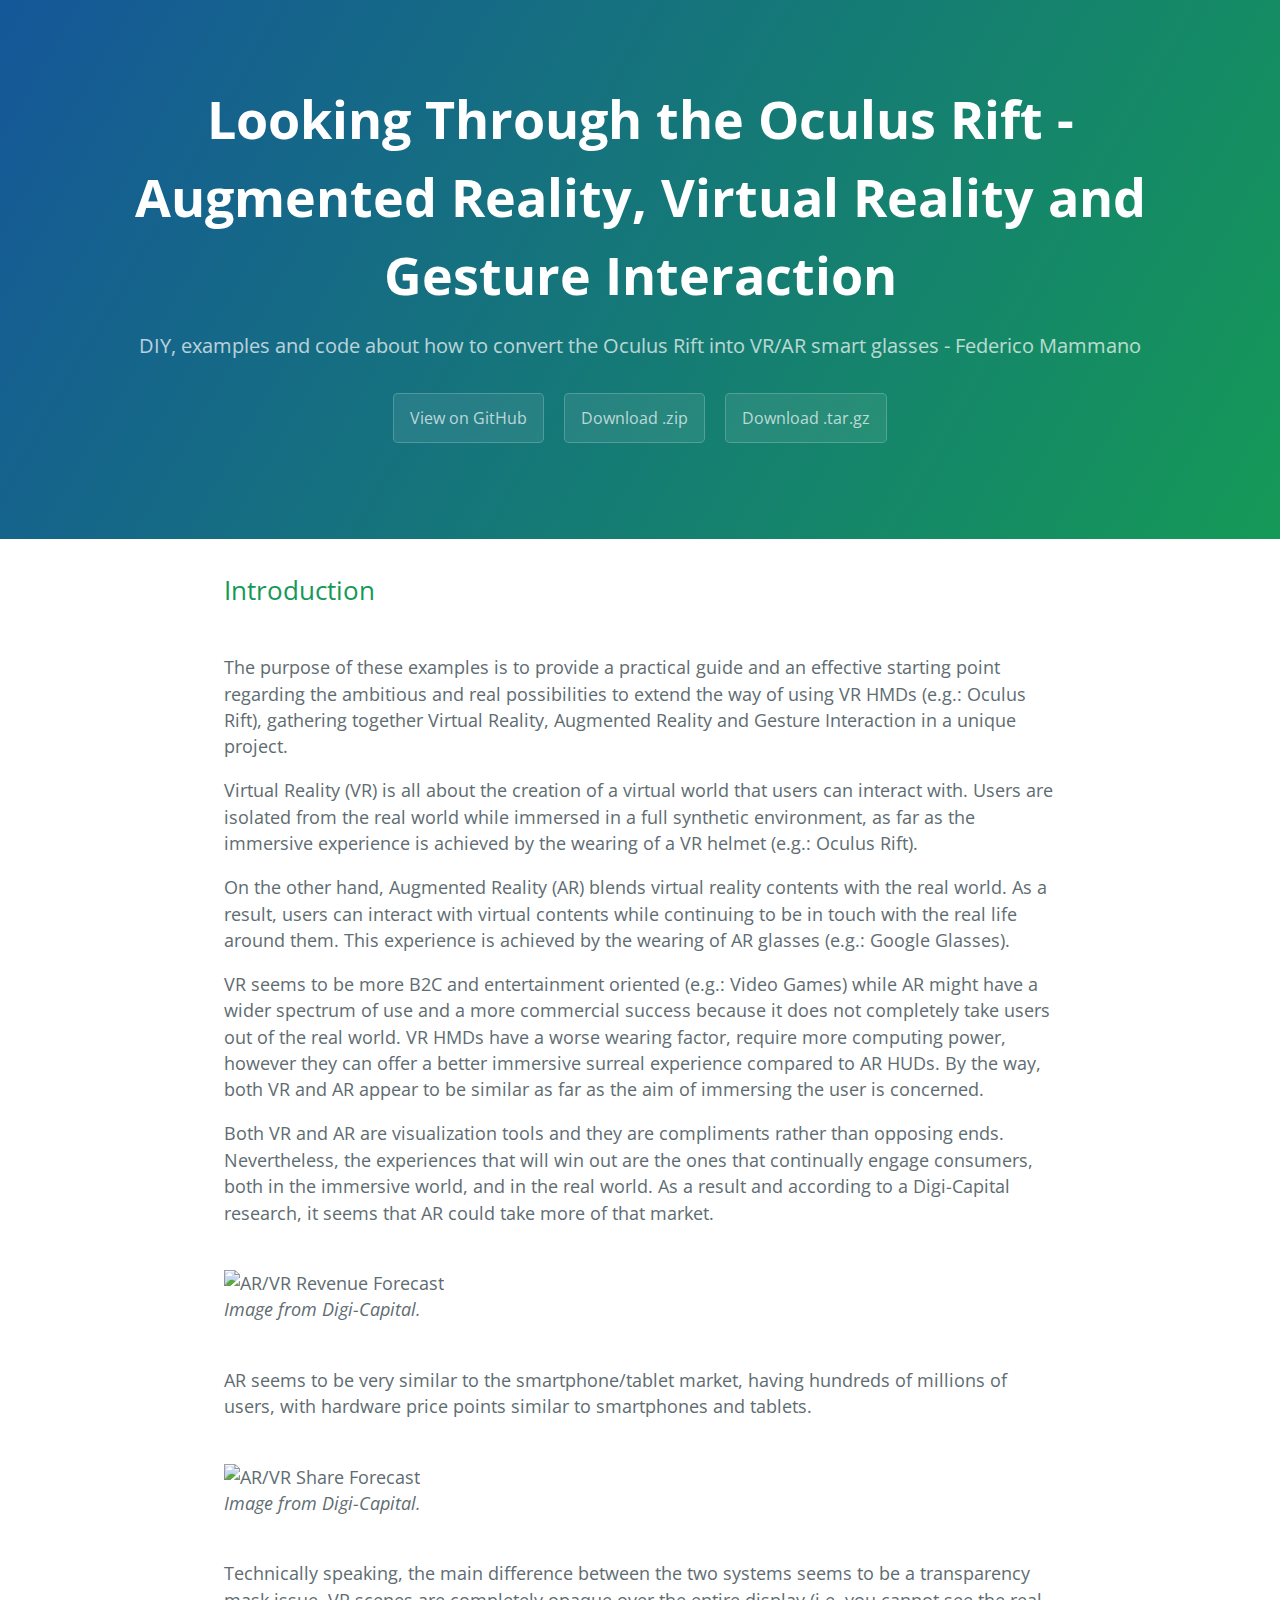
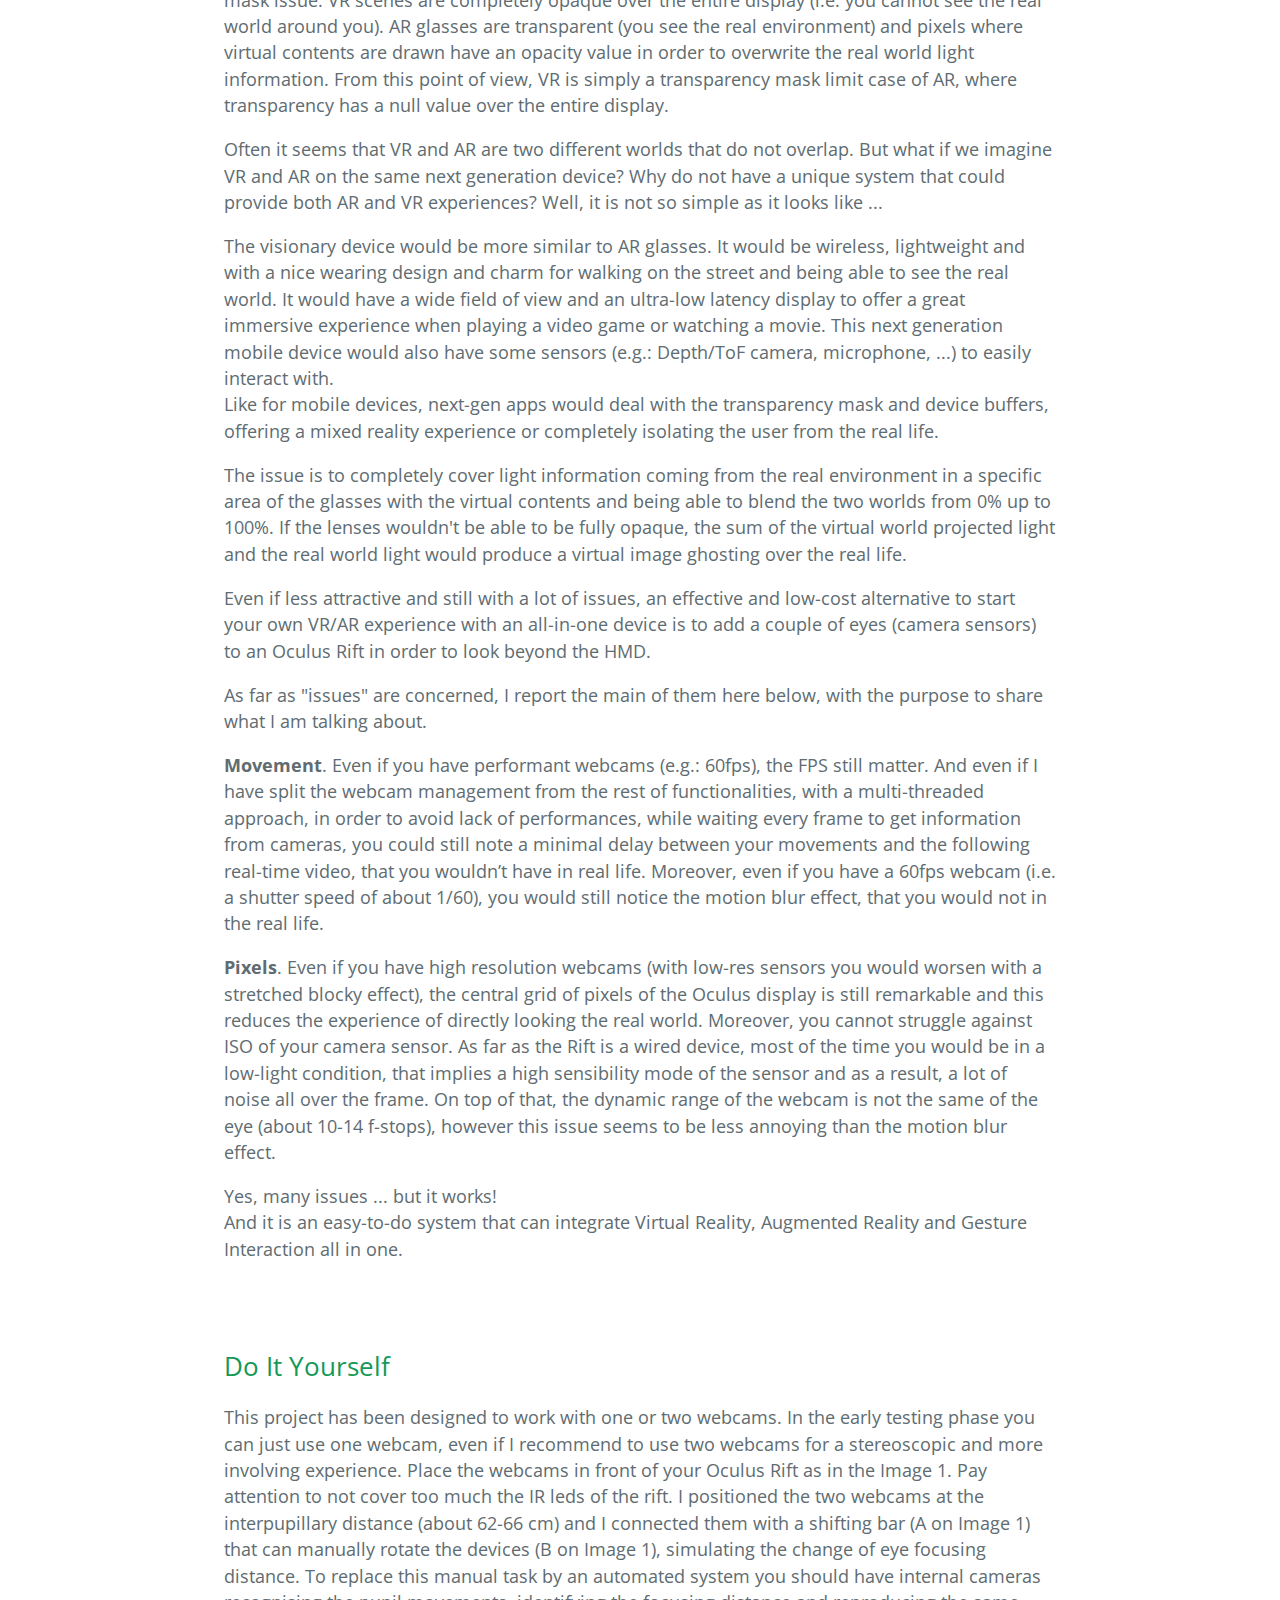
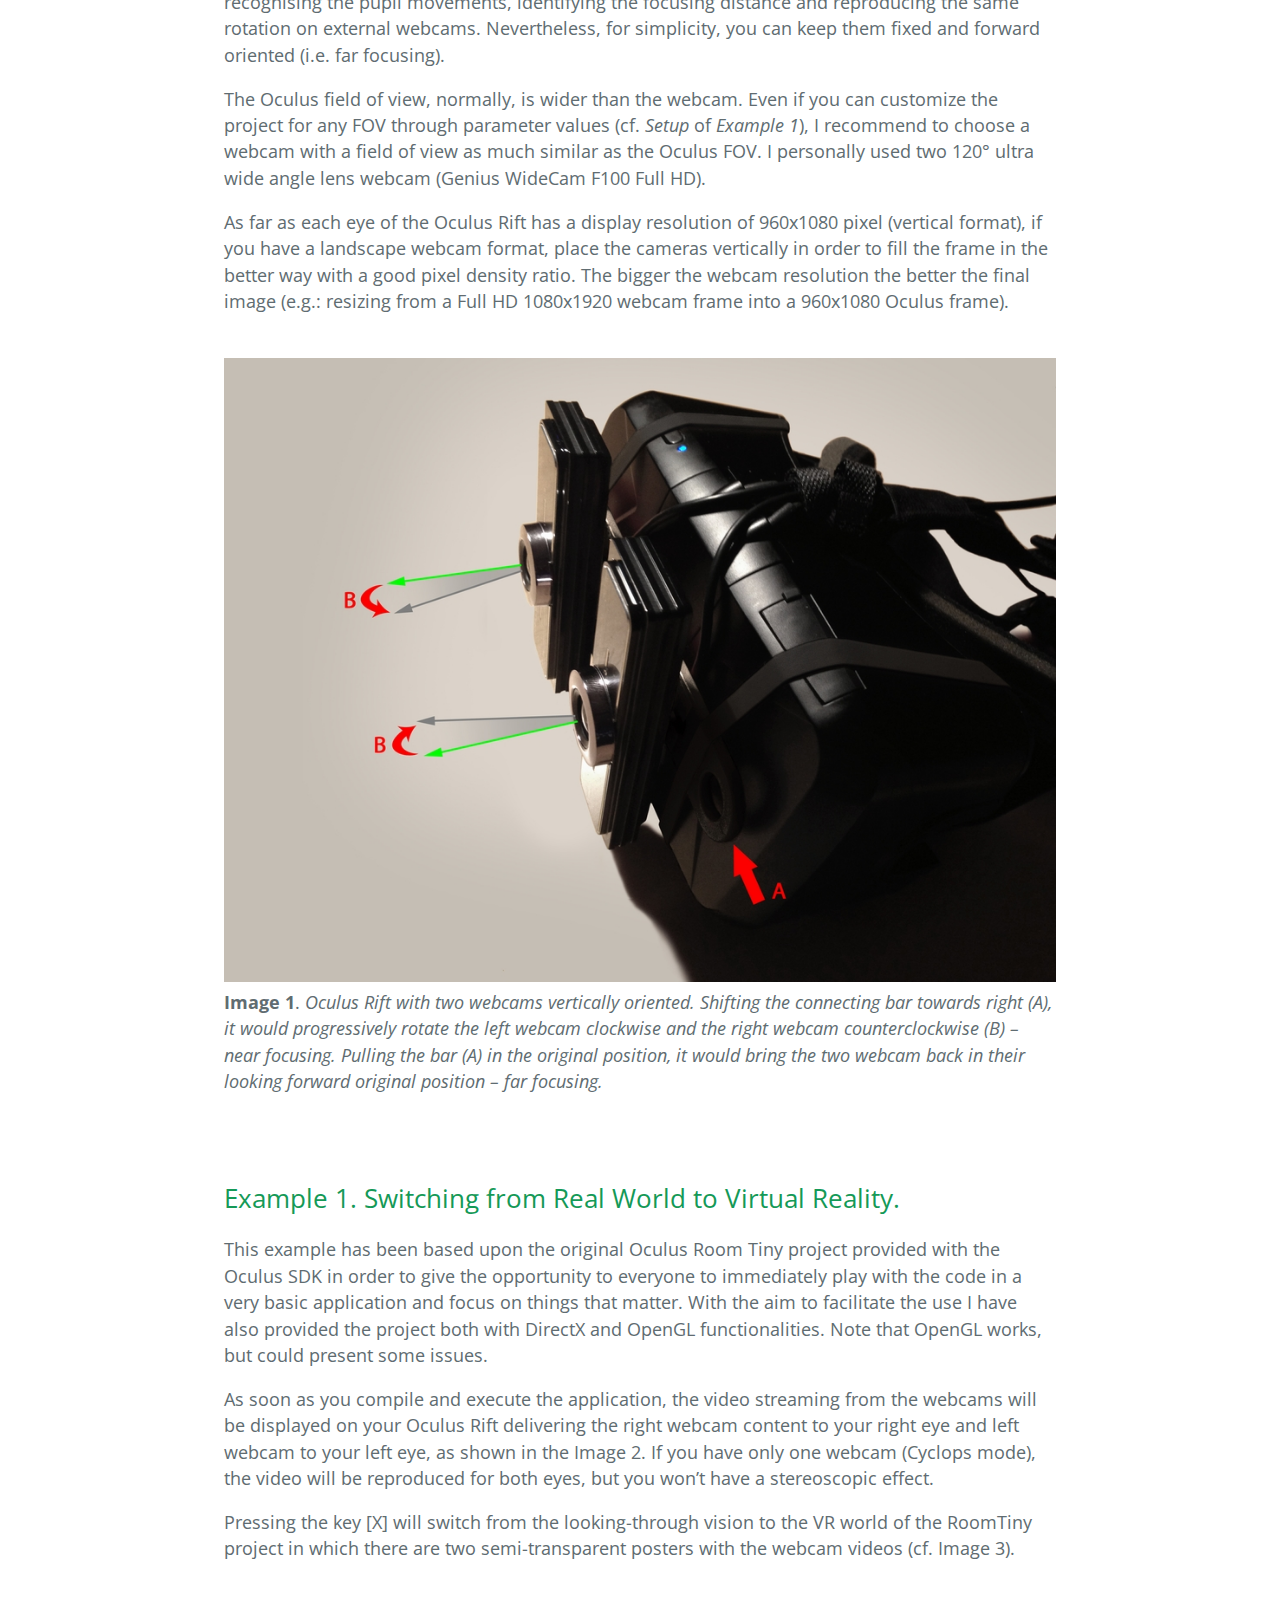
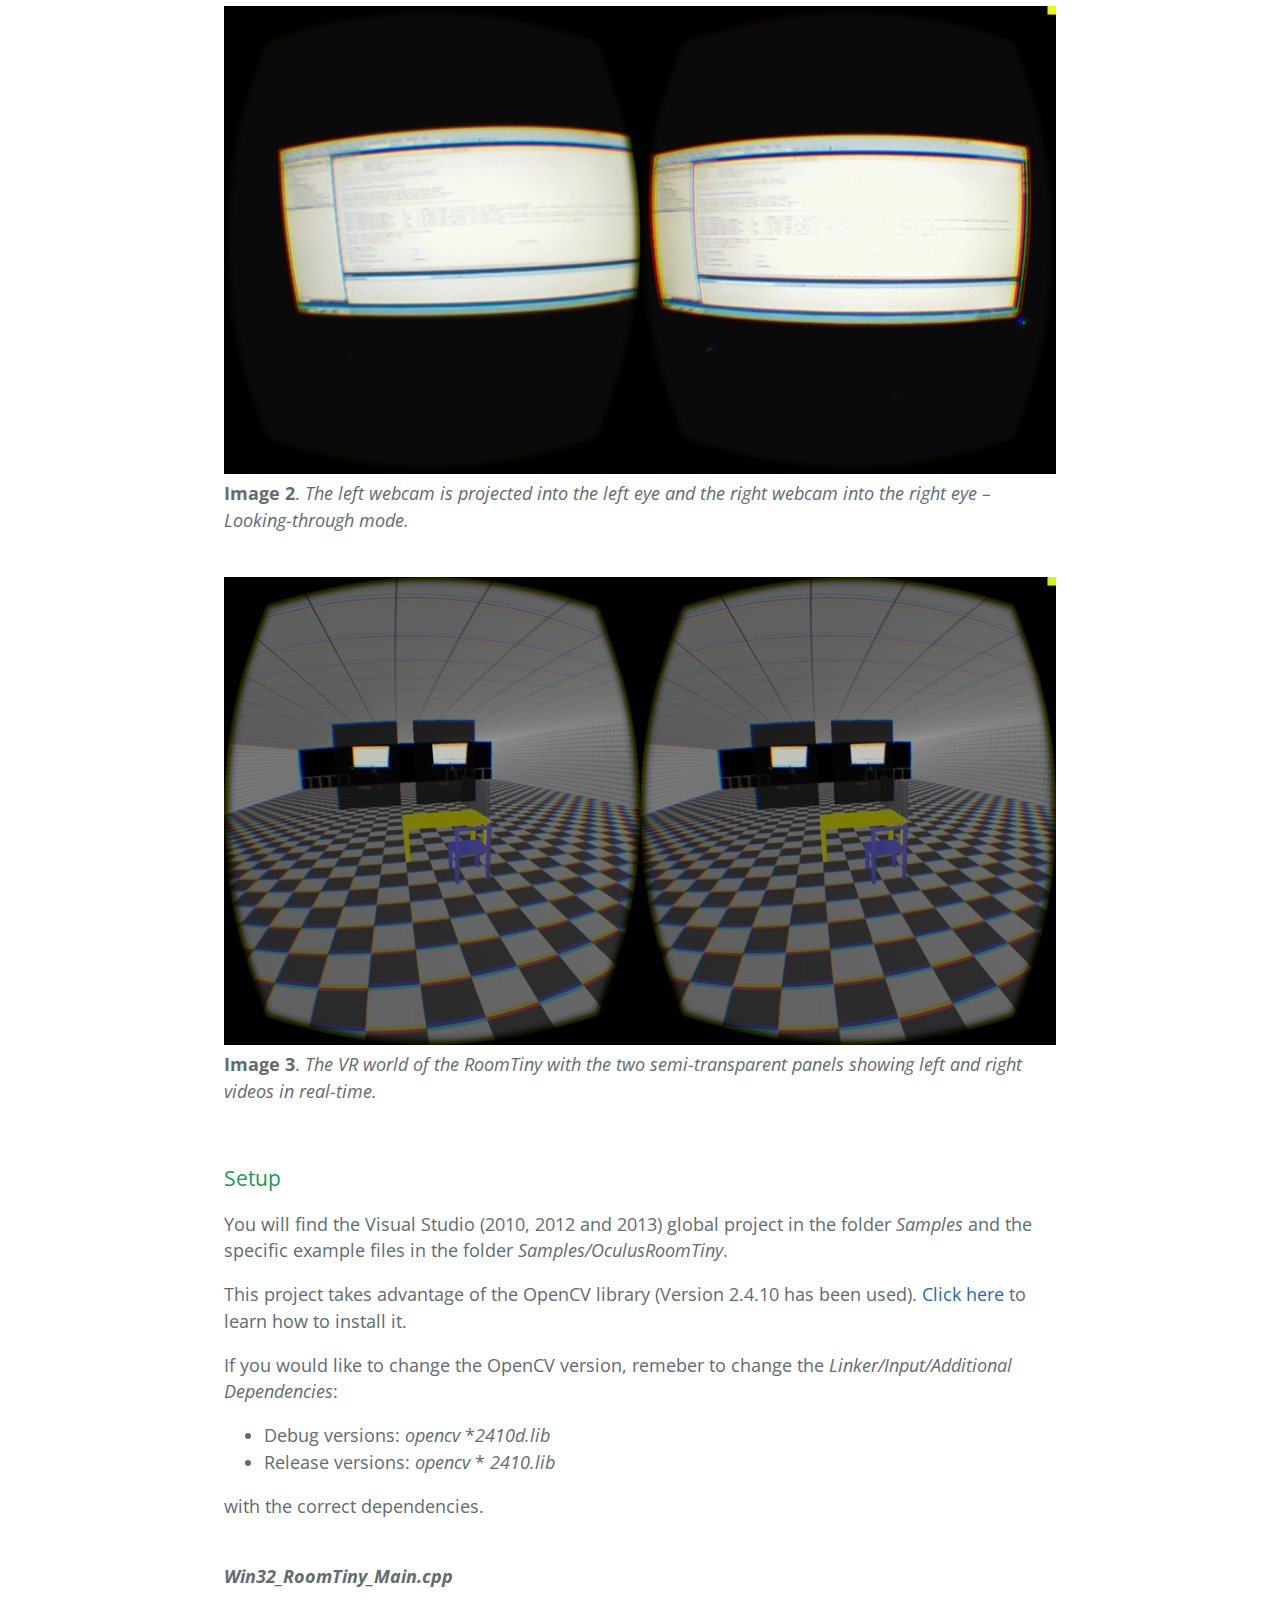
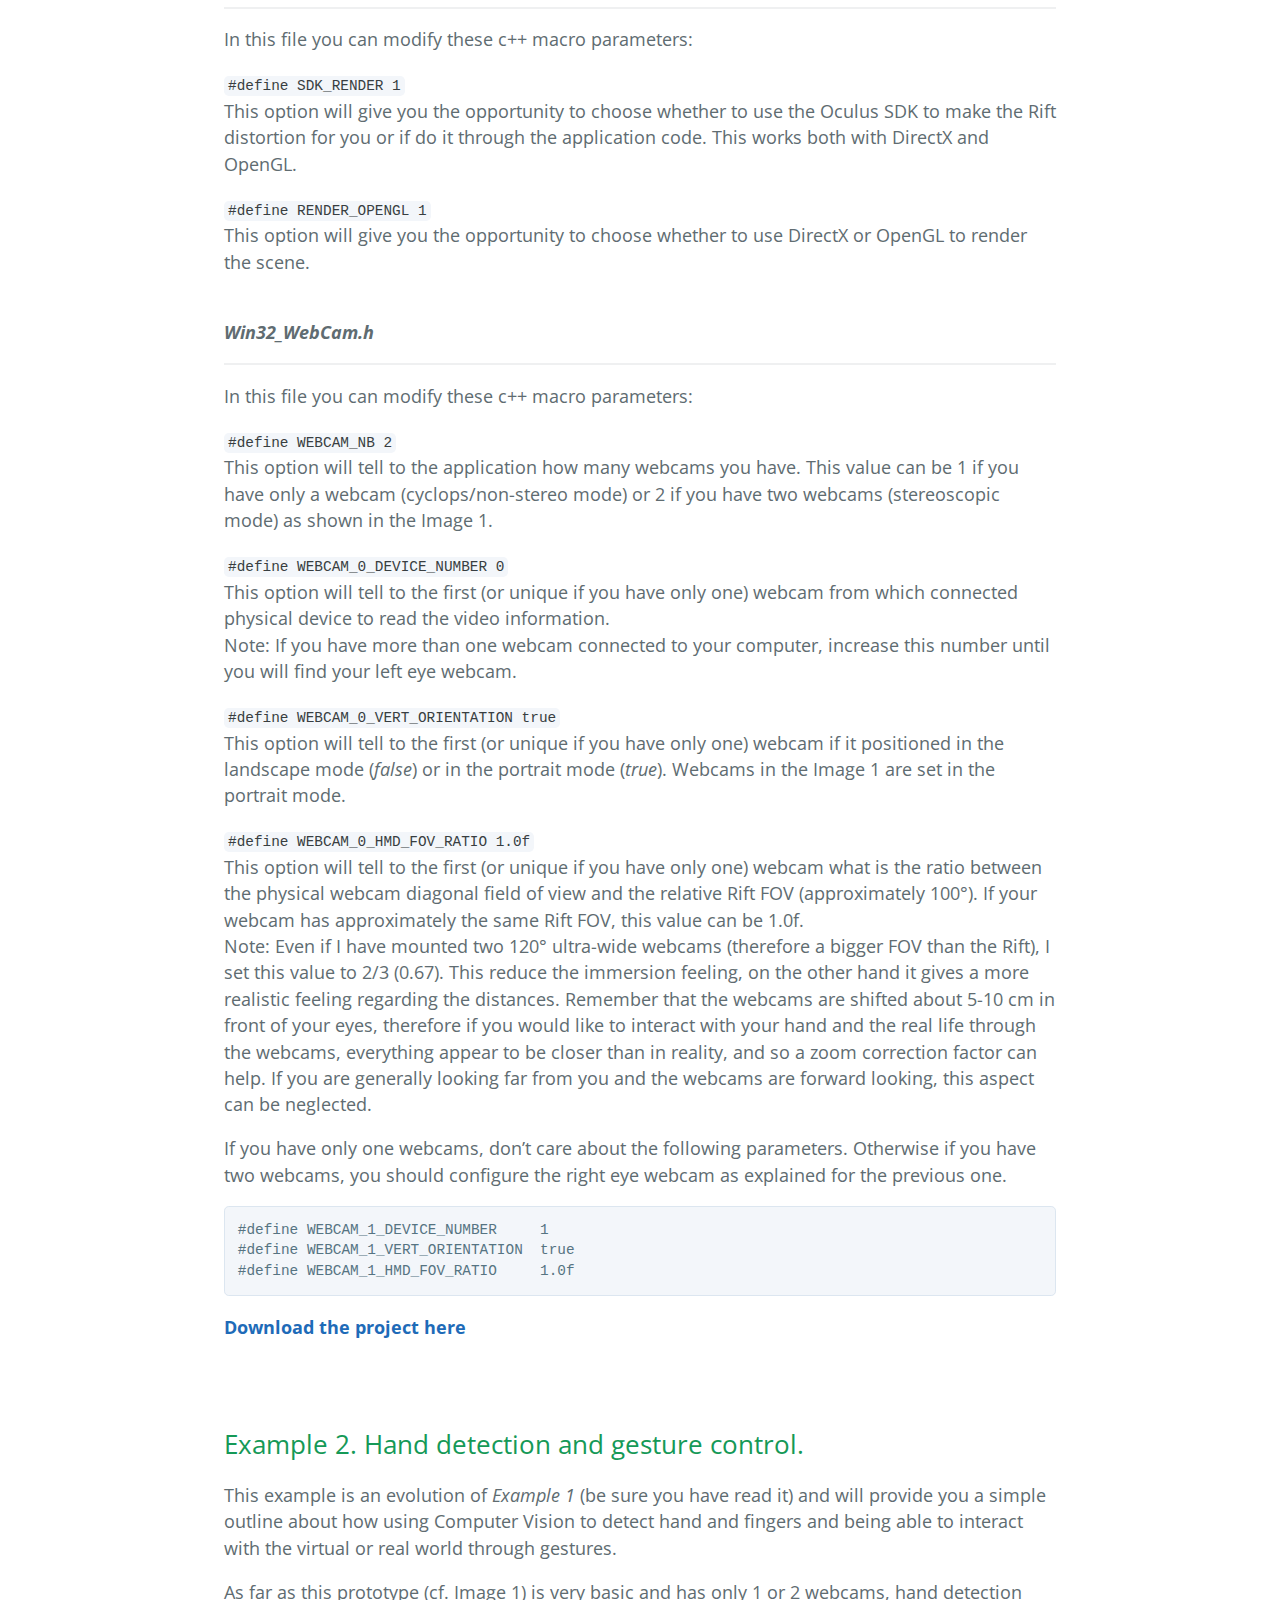
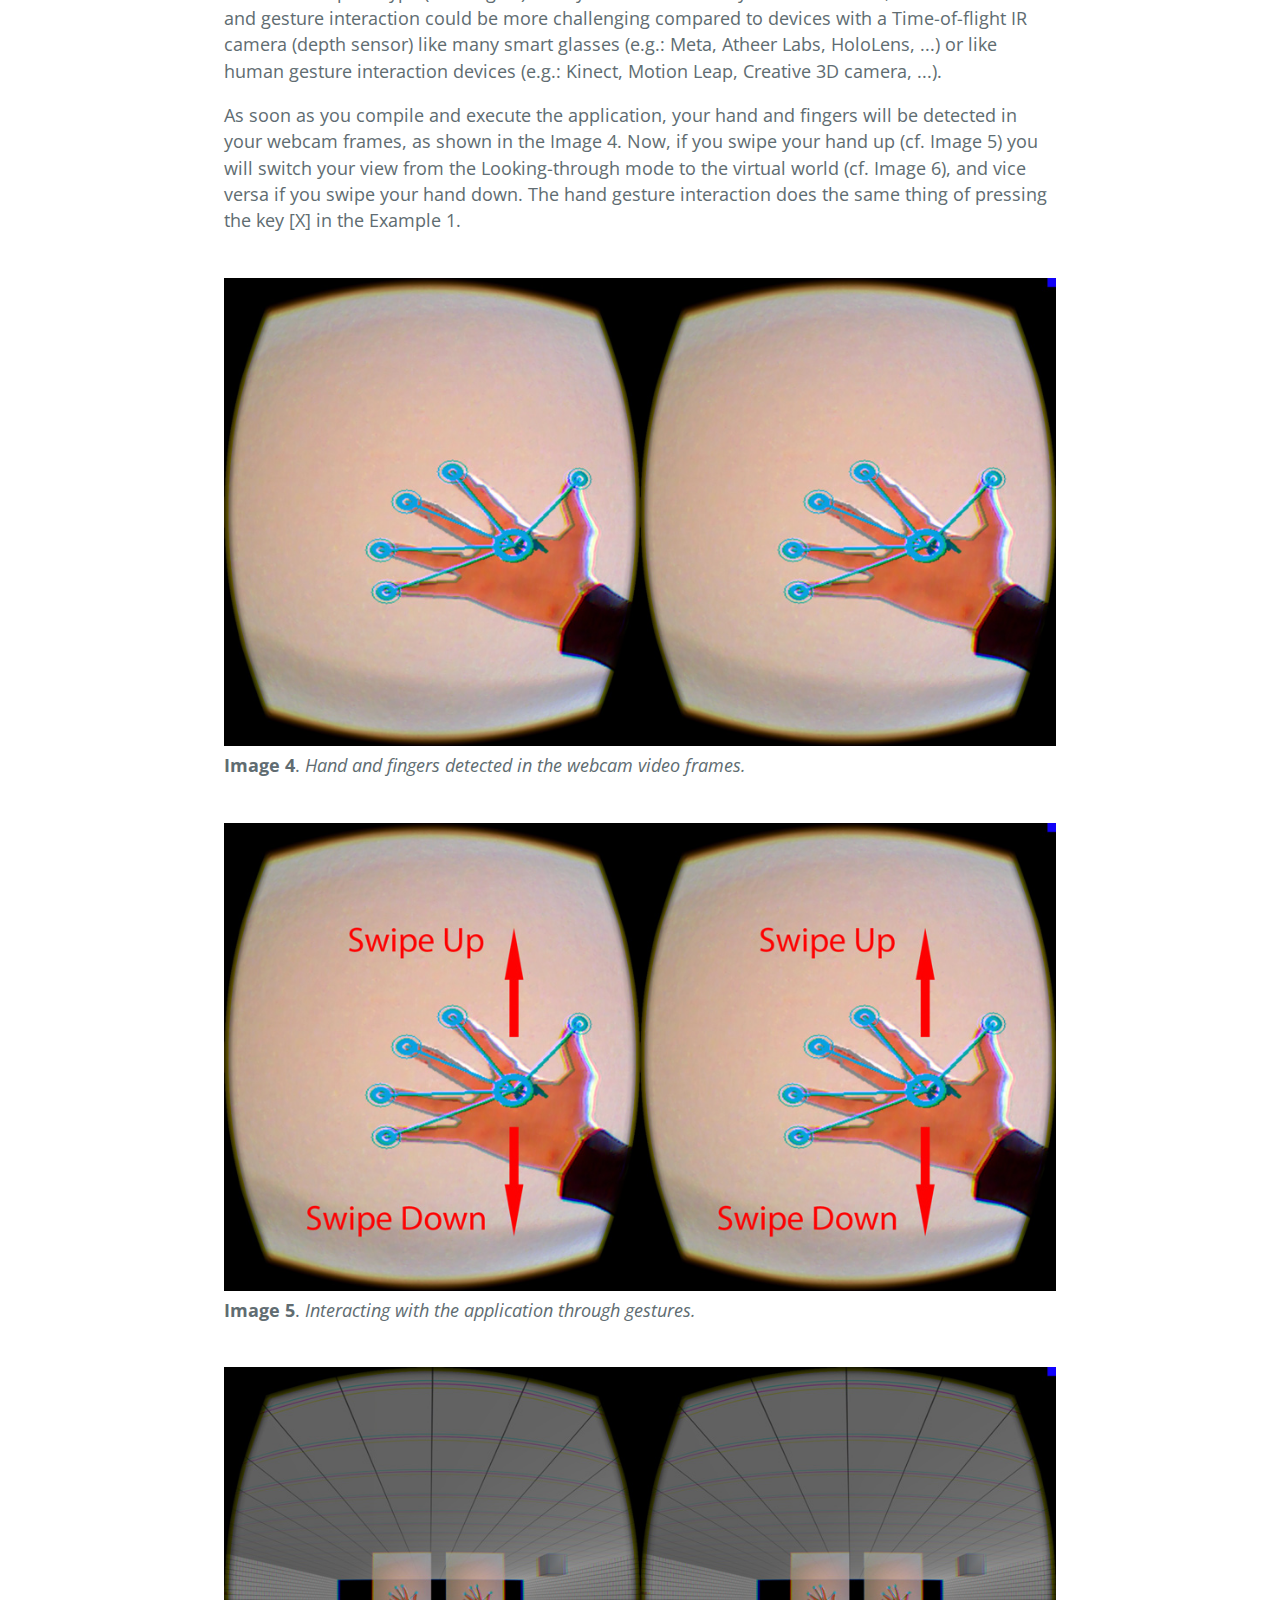
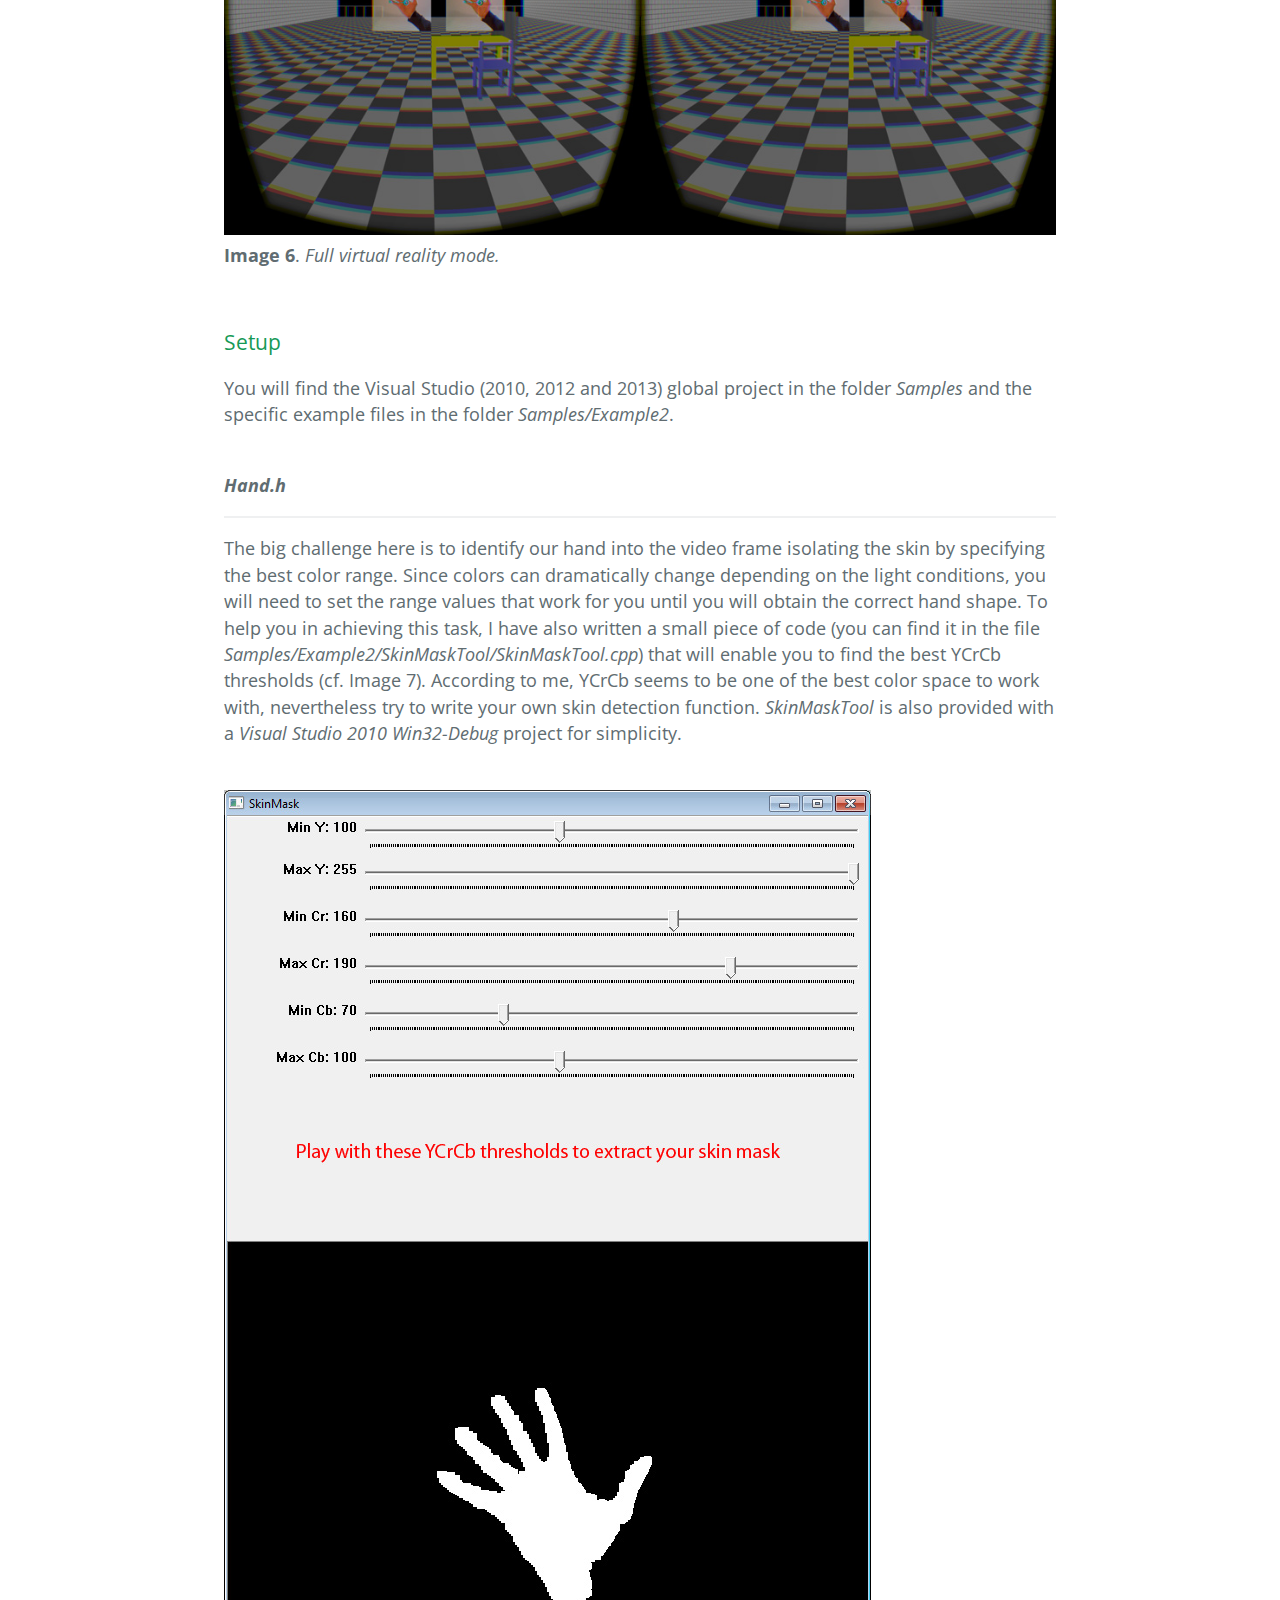
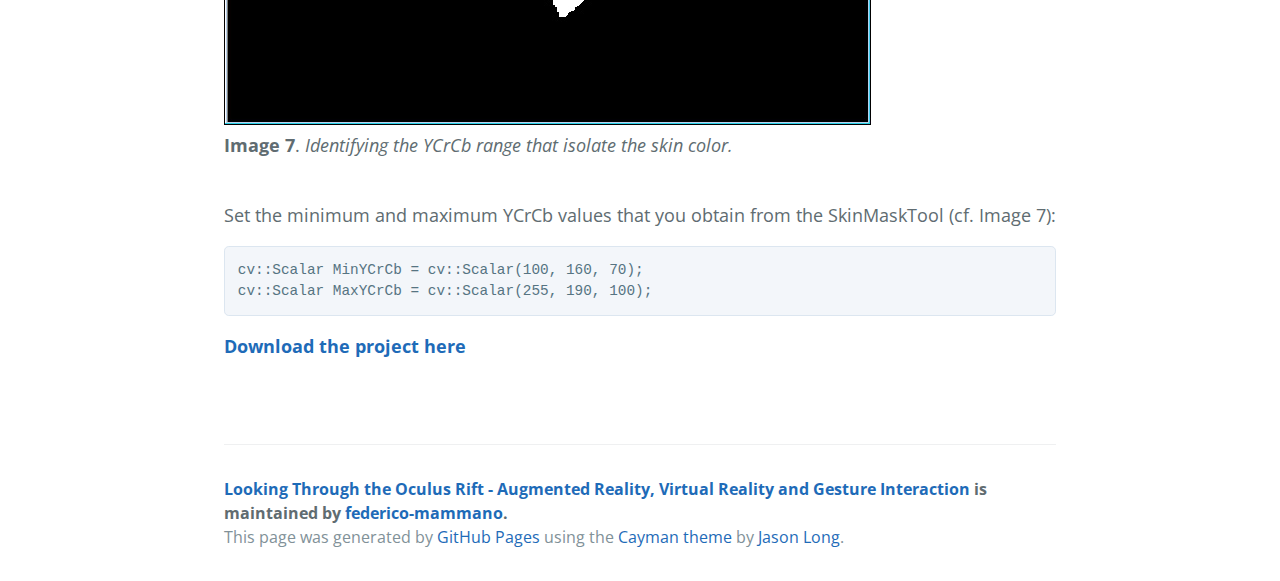
==== commit c28bfb6e: "Create gh-pages branch via GitHub" ====
--- a/index.html
+++ b/index.html
@@ -23,13 +23,29 @@
 <a id="introduction" class="anchor" href="#introduction" aria-hidden="true"><span class="octicon octicon-link"></span></a>Introduction</h2>
 
 <p><br>
-The purpose of these examples is to provide a practical guide and an effective starting point regarding the ambitious and real possibilities to extend the way of using the Oculus Rift, gathering together Virtual Reality, Augmented Reality and Gesture Interaction in a unique project.</p>
+The purpose of these examples is to provide a practical guide and an effective starting point regarding the ambitious and real possibilities to extend the way of using VR HMDs (e.g.: Oculus Rift), gathering together Virtual Reality, Augmented Reality and Gesture Interaction in a unique project.</p>
 
 <p>Virtual Reality (VR) is all about the creation of a virtual world that users can interact with. Users are isolated from the real world while immersed in a full synthetic environment, as far as the immersive experience is achieved by the wearing of a VR helmet (e.g.: Oculus Rift).</p>
 
 <p>On the other hand, Augmented Reality (AR) blends virtual reality contents with the real world. As a result, users can interact with virtual contents while continuing to be in touch with the real life around them. This experience is achieved by the wearing of AR glasses (e.g.: Google Glasses).</p>
 
 <p>VR seems to be more B2C and entertainment oriented (e.g.: Video Games) while AR might have a wider spectrum of use and a more commercial success because it does not completely take users out of the real world. VR HMDs have a worse wearing factor, require more computing power, however they can offer a better immersive surreal experience compared to AR HUDs. By the way, both VR and AR appear to be similar as far as the aim of immersing the user is concerned.</p>
+
+<p>Both VR and AR are visualization tools and they are compliments rather than opposing ends. Nevertheless, the experiences that will win out are the ones that continually engage consumers, both in the immersive world, and in the real world. As a result and according to a Digi-Capital research, it seems that AR could take more of that market.
+<br><br></p>
+
+<p><img src="images/arvr-forecast.jpg" alt="AR/VR Revenue Forecast">
+<br>
+<em>Image from Digi-Capital.</em>
+<br><br></p>
+
+<p>AR seems to be very similar to the smartphone/tablet market, having hundreds of millions of users, with hardware price points similar to smartphones and tablets.
+<br><br></p>
+
+<p><img src="images/arvr-2020.jpg" alt="AR/VR Share Forecast">
+<br>
+<em>Image from Digi-Capital.</em>
+<br><br></p>
 
 <p>Technically speaking, the main difference between the two systems seems to be a transparency mask issue. VR scenes are completely opaque over the entire display (i.e. you cannot see the real world around you). AR glasses are transparent (you see the real environment) and pixels where virtual contents are drawn have an opacity value in order to overwrite the real world light information. From this point of view, VR is simply a transparency mask limit case of AR, where transparency has a null value over the entire display. </p>
 
--- a/stylesheets/stylesheet.css
+++ b/stylesheets/stylesheet.css
@@ -112,24 +112,16 @@
   margin-top: 2rem;
   margin-bottom: 1rem;
   font-weight: normal;
-  color: #159957;
-  border-bottom: 1px dashed #ccc;
-  padding-bottom: 0.05em; }
-.main-content h2 {
-  font-size: 2em;
-  color: #444; }  
+  color: #159957; }
 .main-content p {
-  margin-bottom: 1em;
-  text-align: justify; }
+  margin-bottom: 1em; }
 .main-content code {
-  padding: 4px 8px;
+  padding: 2px 4px;
   font-family: Consolas, "Liberation Mono", Menlo, Courier, monospace;
   font-size: 0.9rem;
   color: #383e41;
-  background-color: #eee;
-  border-radius: 0.3rem;
-  border: solid 1px #ddd;
-  box-shadow: 0 0 10px rgba(0,0,0,.1); }
+  background-color: #f3f6fa;
+  border-radius: 0.3rem; }
 .main-content pre {
   padding: 0.8rem;
   margin-top: 0;
@@ -137,20 +129,18 @@
   font: 1rem Consolas, "Liberation Mono", Menlo, Courier, monospace;
   color: #567482;
   word-wrap: normal;
-  background-color: #eee;
-  border: solid 1px #ddd;
-  border-radius: 0.3rem;
-  box-shadow: 0 0 10px rgba(0,0,0,.1); }
+  background-color: #f3f6fa;
+  border: solid 1px #dce6f0;
+  border-radius: 0.3rem; }
   .main-content pre > code {
     padding: 0;
     margin: 0;
     font-size: 0.9rem;
-    color: #000;
+    color: #567482;
     word-break: normal;
     white-space: pre;
     background: transparent;
-    border: 0;
-    box-shadow: none; }
+    border: 0; }
 .main-content .highlight {
   margin-bottom: 1rem; }
   .main-content .highlight pre {
@@ -207,15 +197,15 @@
     padding: 0;
     margin-bottom: 1rem; }
 .main-content hr {
-  height: 1px;
+  height: 2px;
   padding: 0;
   margin: 1rem 0;
-  background-color: #eee;
+  background-color: #eff0f1;
   border: 0; }
 
 @media screen and (min-width: 64em) {
   .main-content {
-    max-width: 72rem;
+    max-width: 64rem;
     padding: 2rem 6rem;
     margin: 0 auto;
     font-size: 1.1rem; } }
@@ -233,7 +223,7 @@
 .site-footer {
   padding-top: 2rem;
   margin-top: 2rem;
-  border-top: solid 1px #ddd; }
+  border-top: solid 1px #eff0f1; }
 
 .site-footer-owner {
   display: block;
--- a/stylesheets/github-light.css
+++ b/stylesheets/github-light.css
@@ -113,3 +113,4 @@
 .pl-mo /* meta.output */ {
   color: #1d3e81;
 }
+
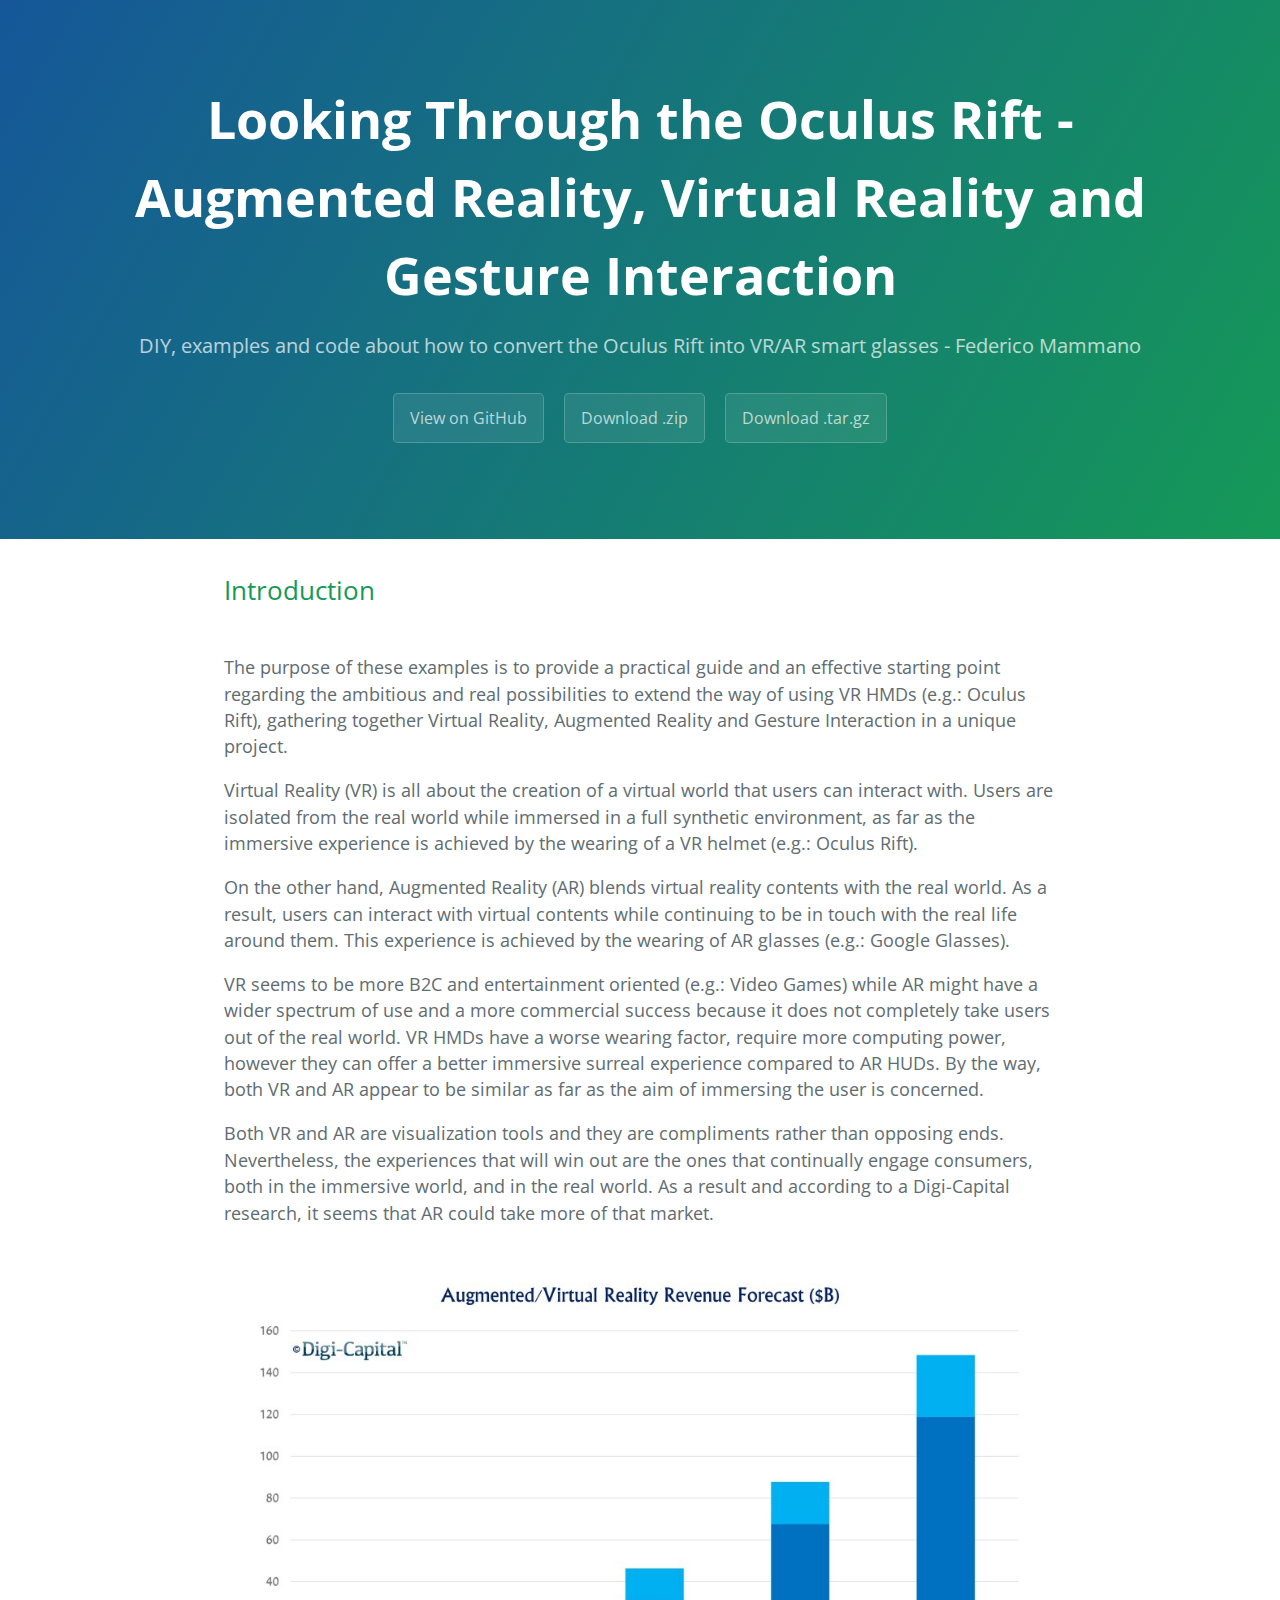
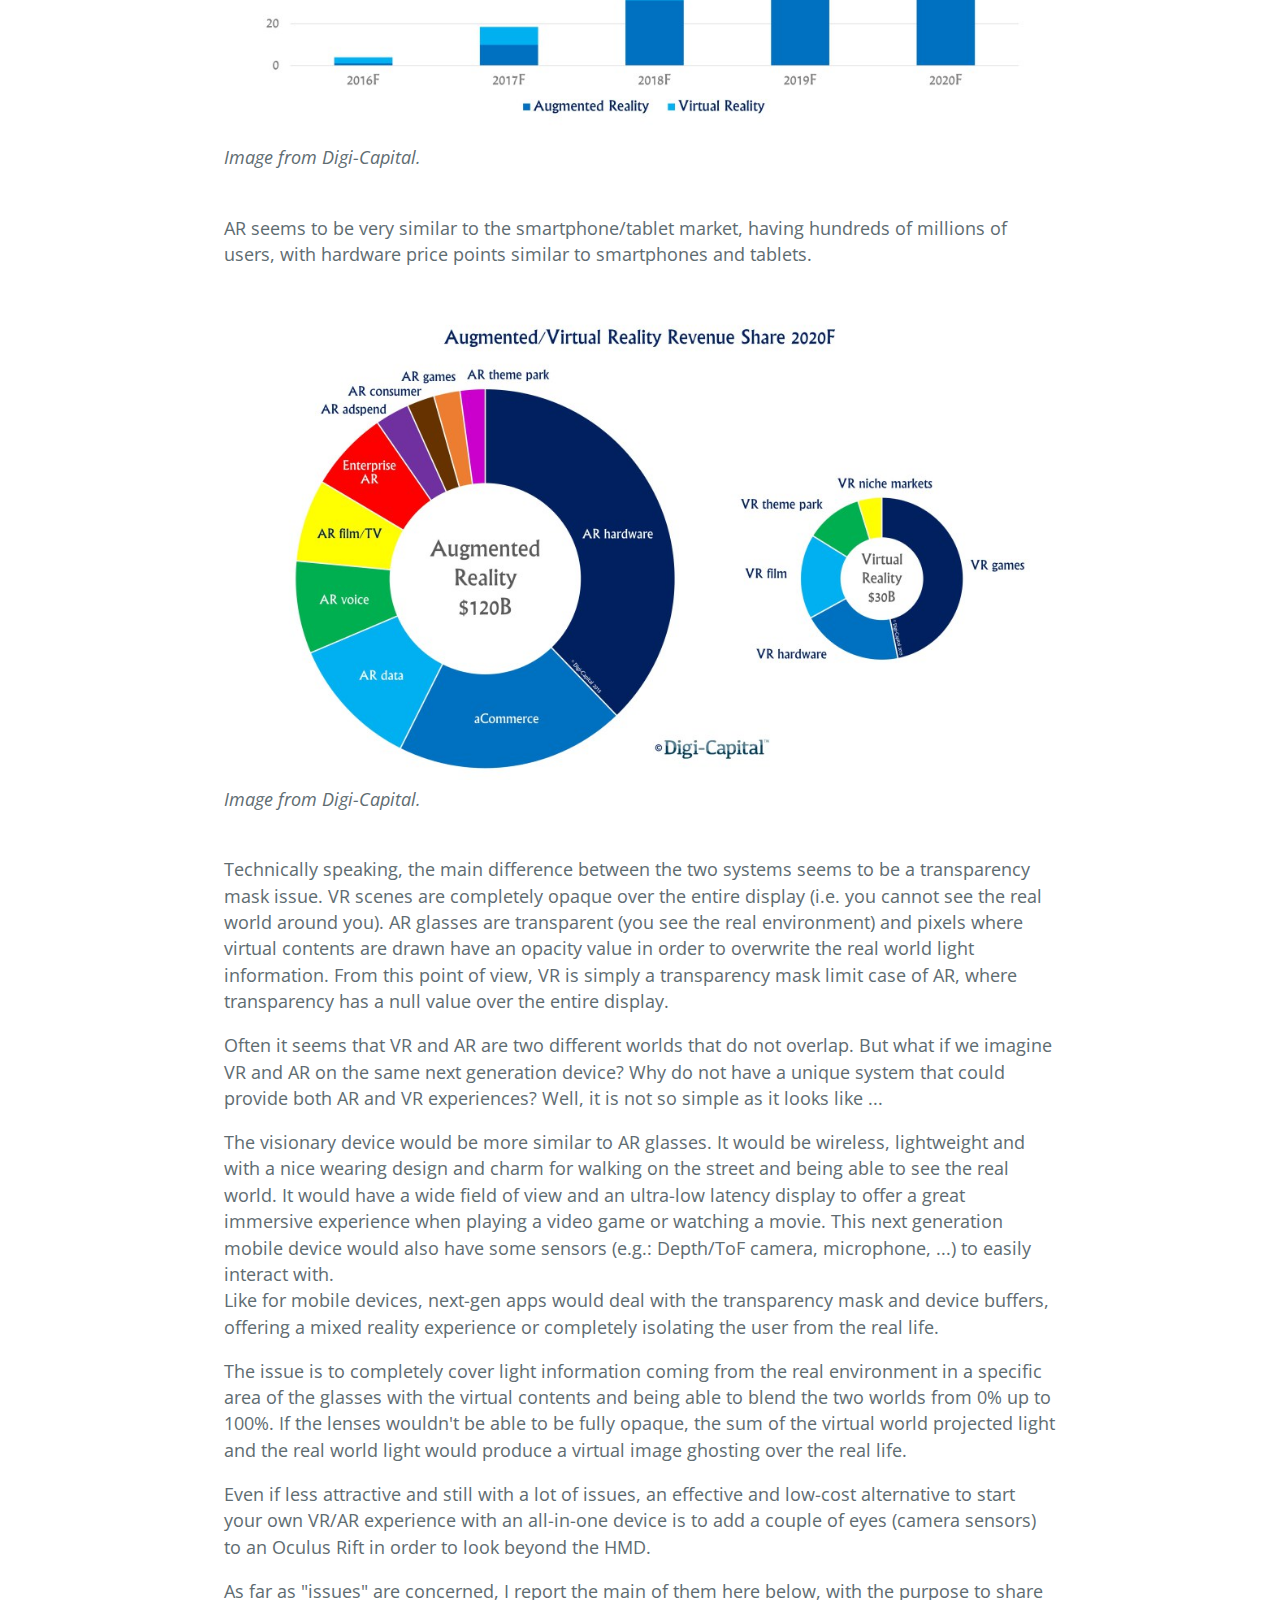
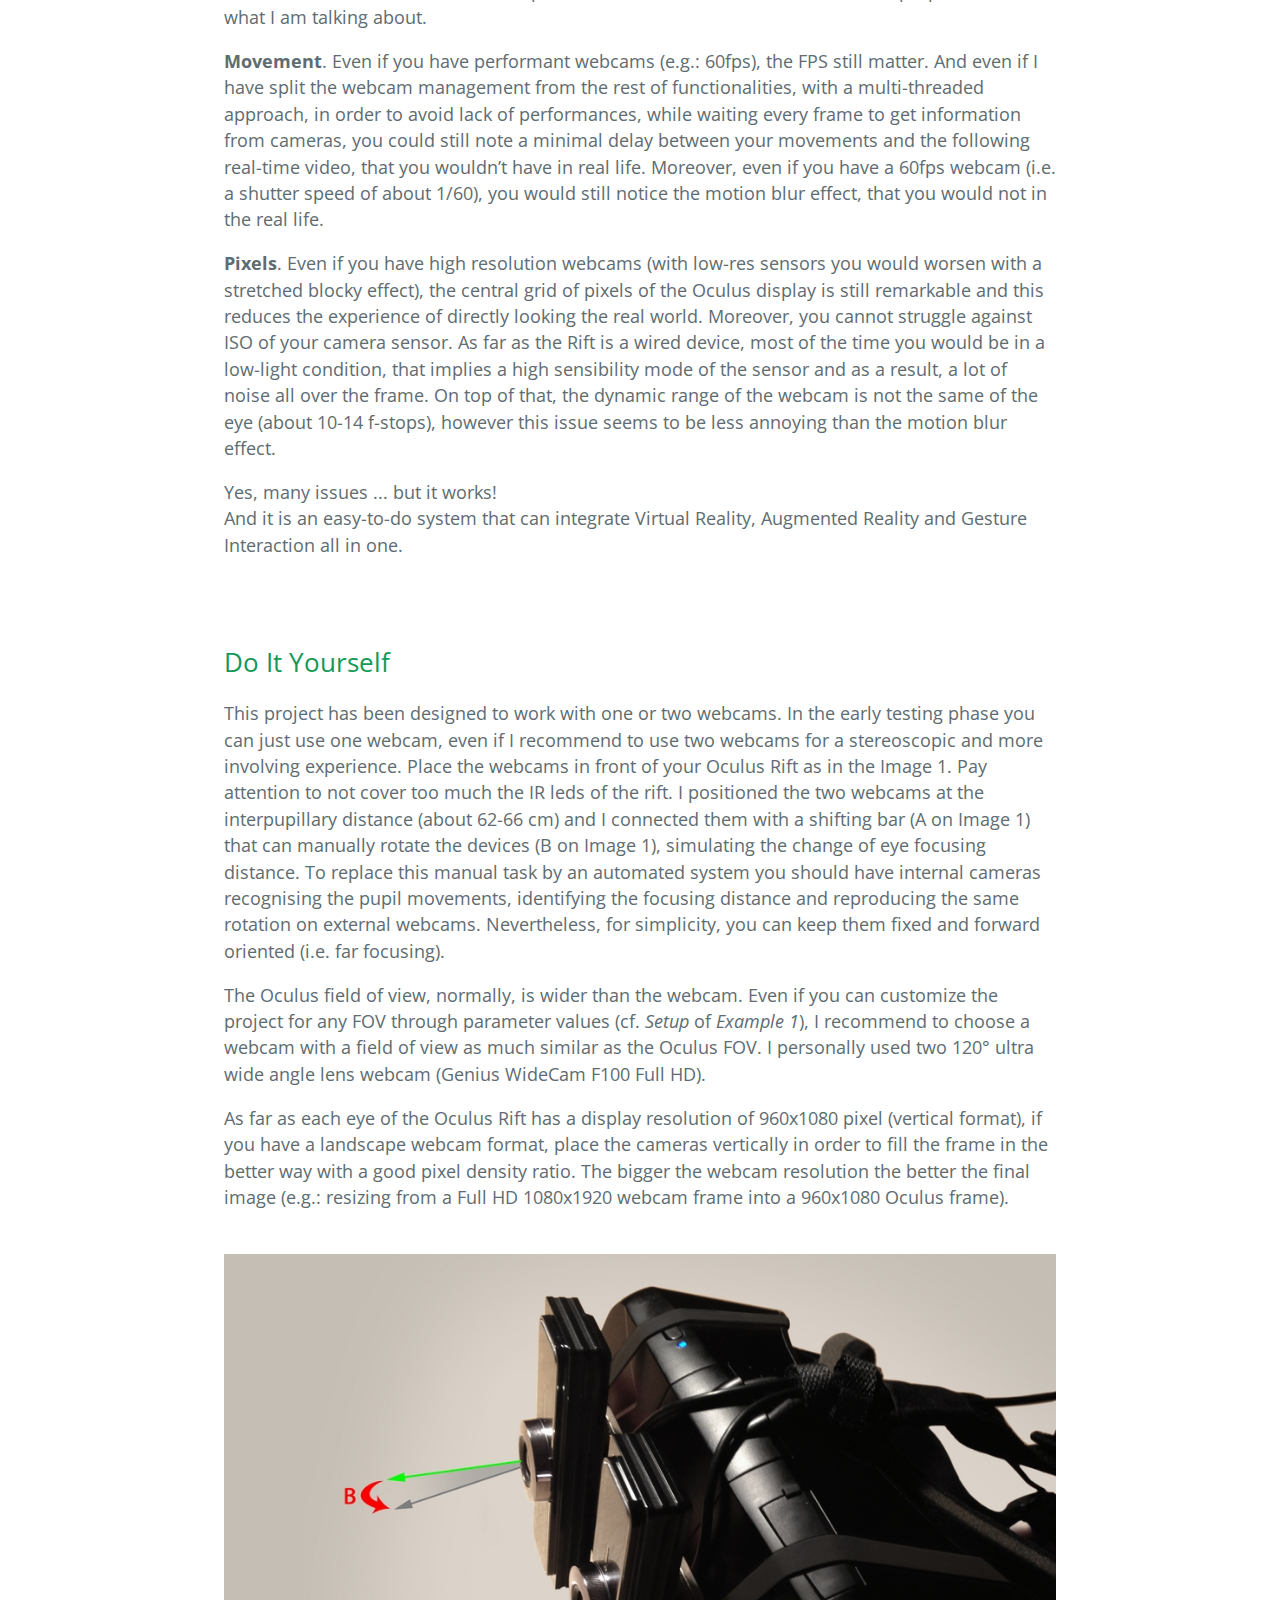
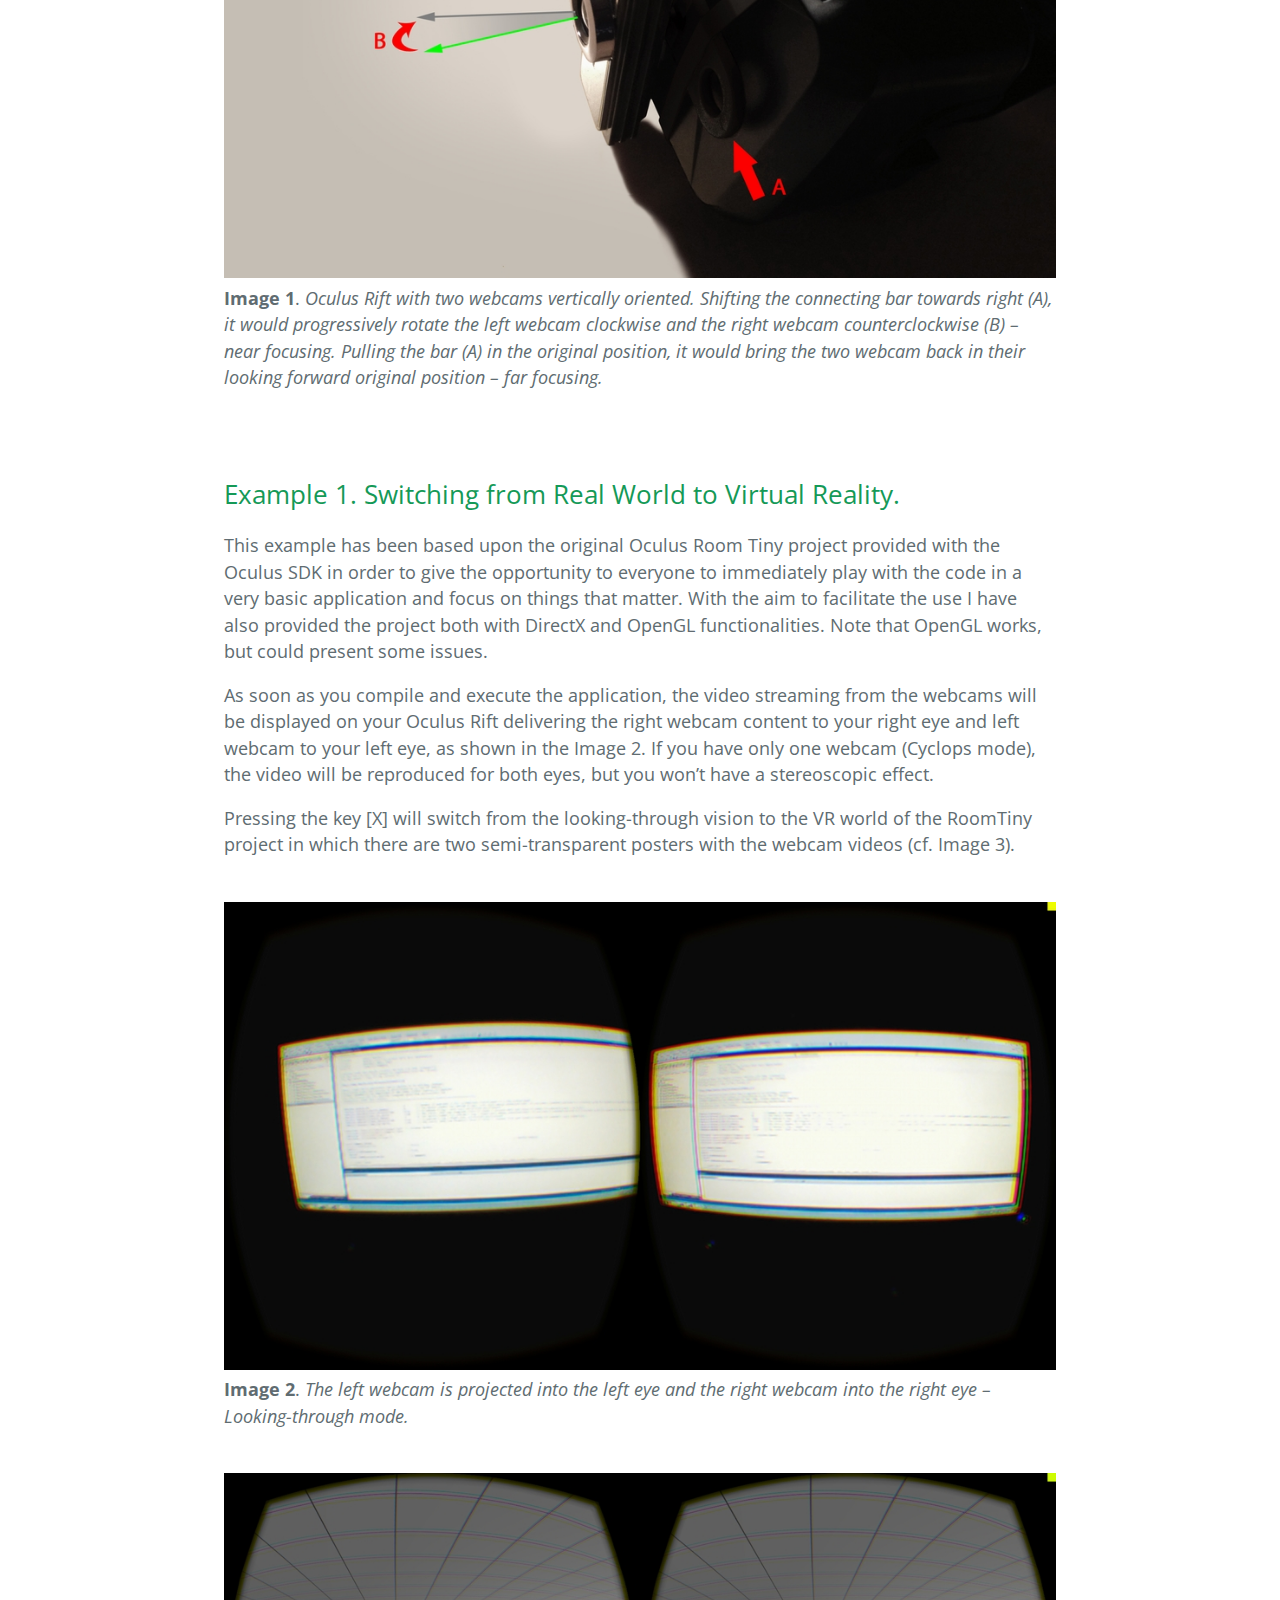
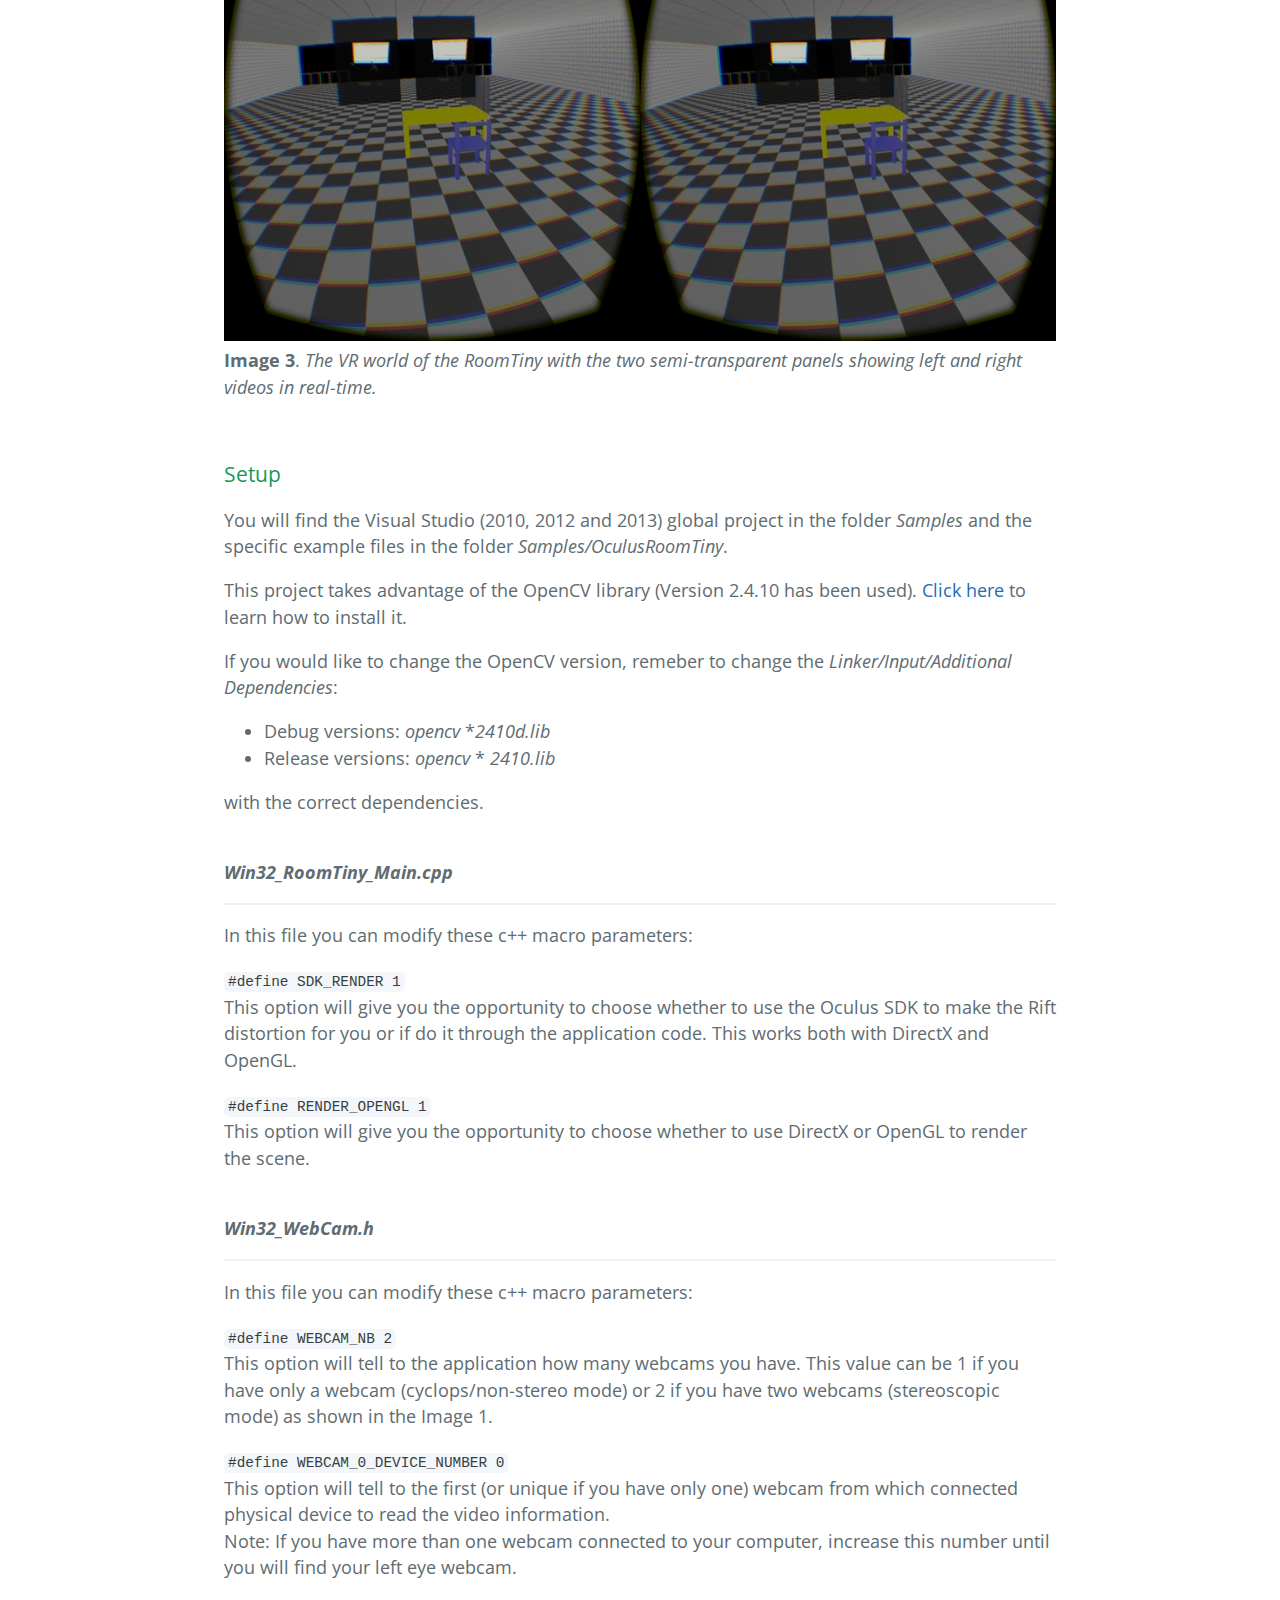
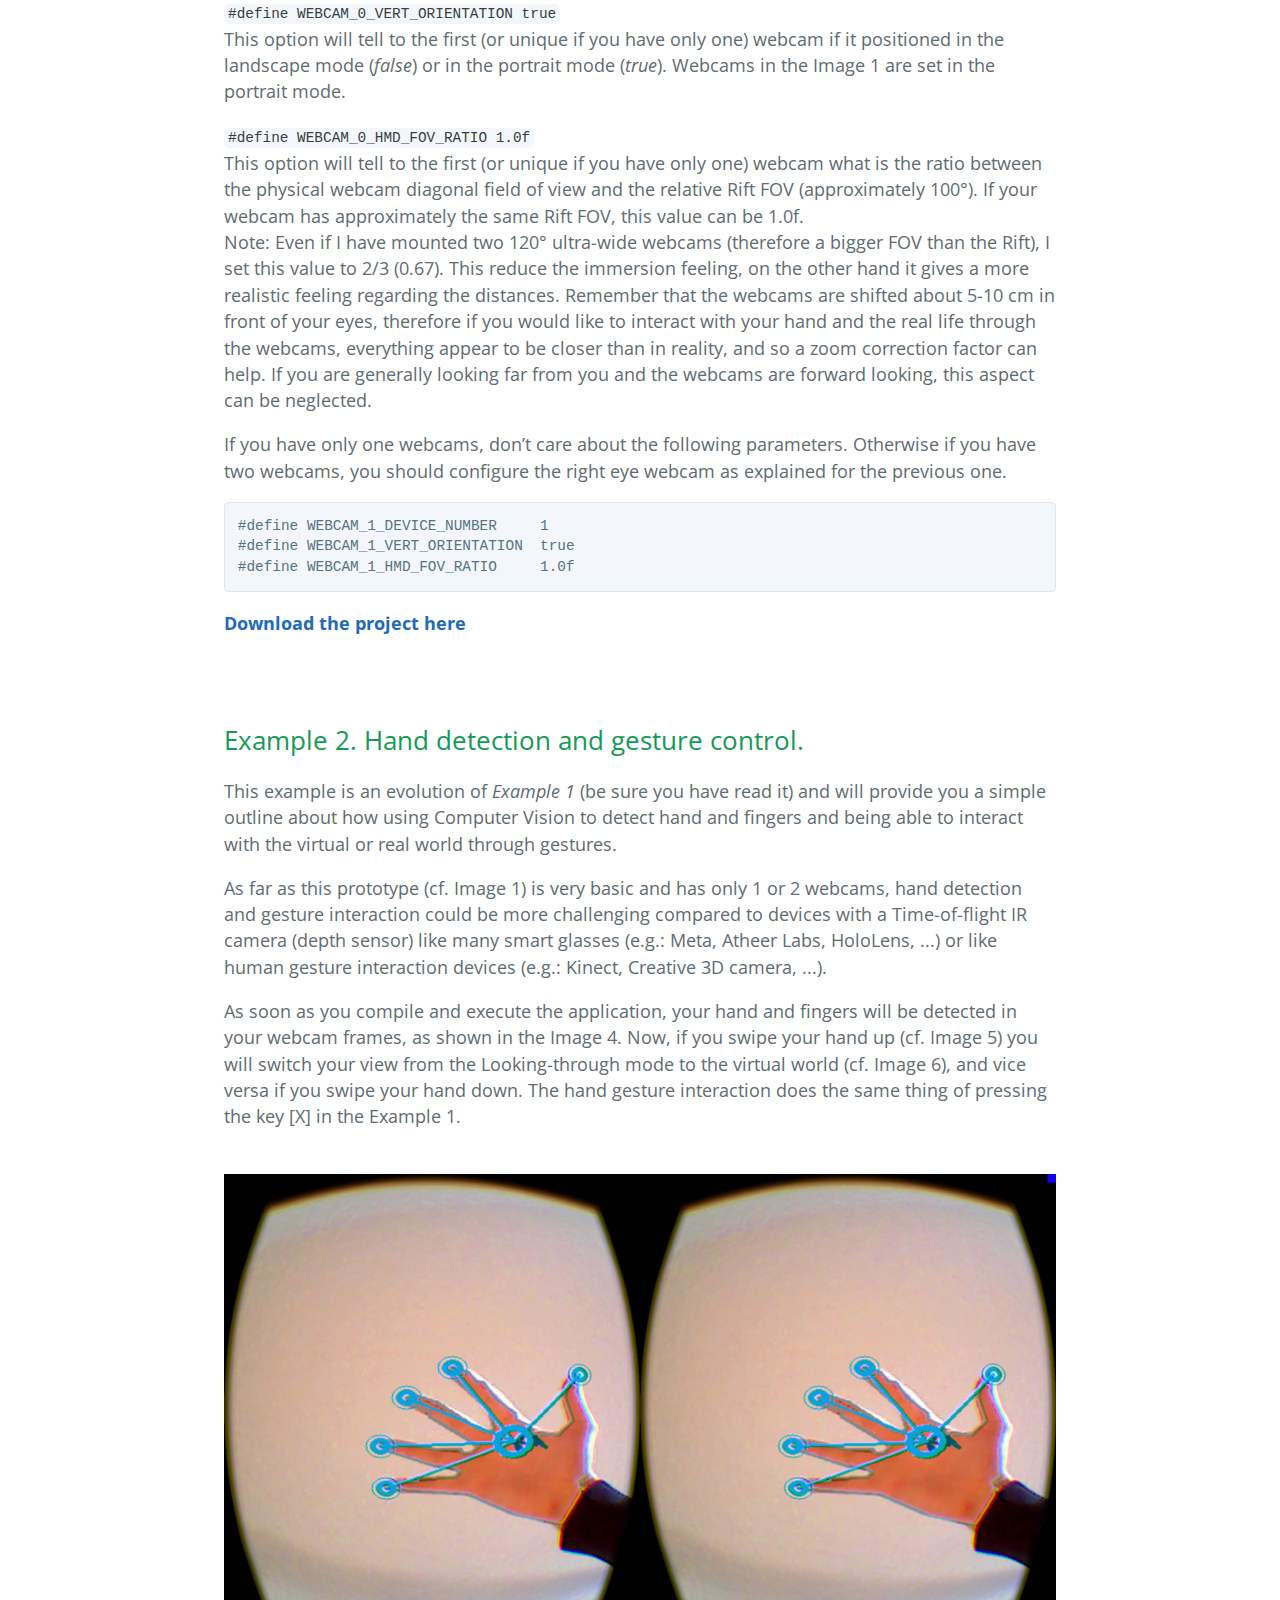
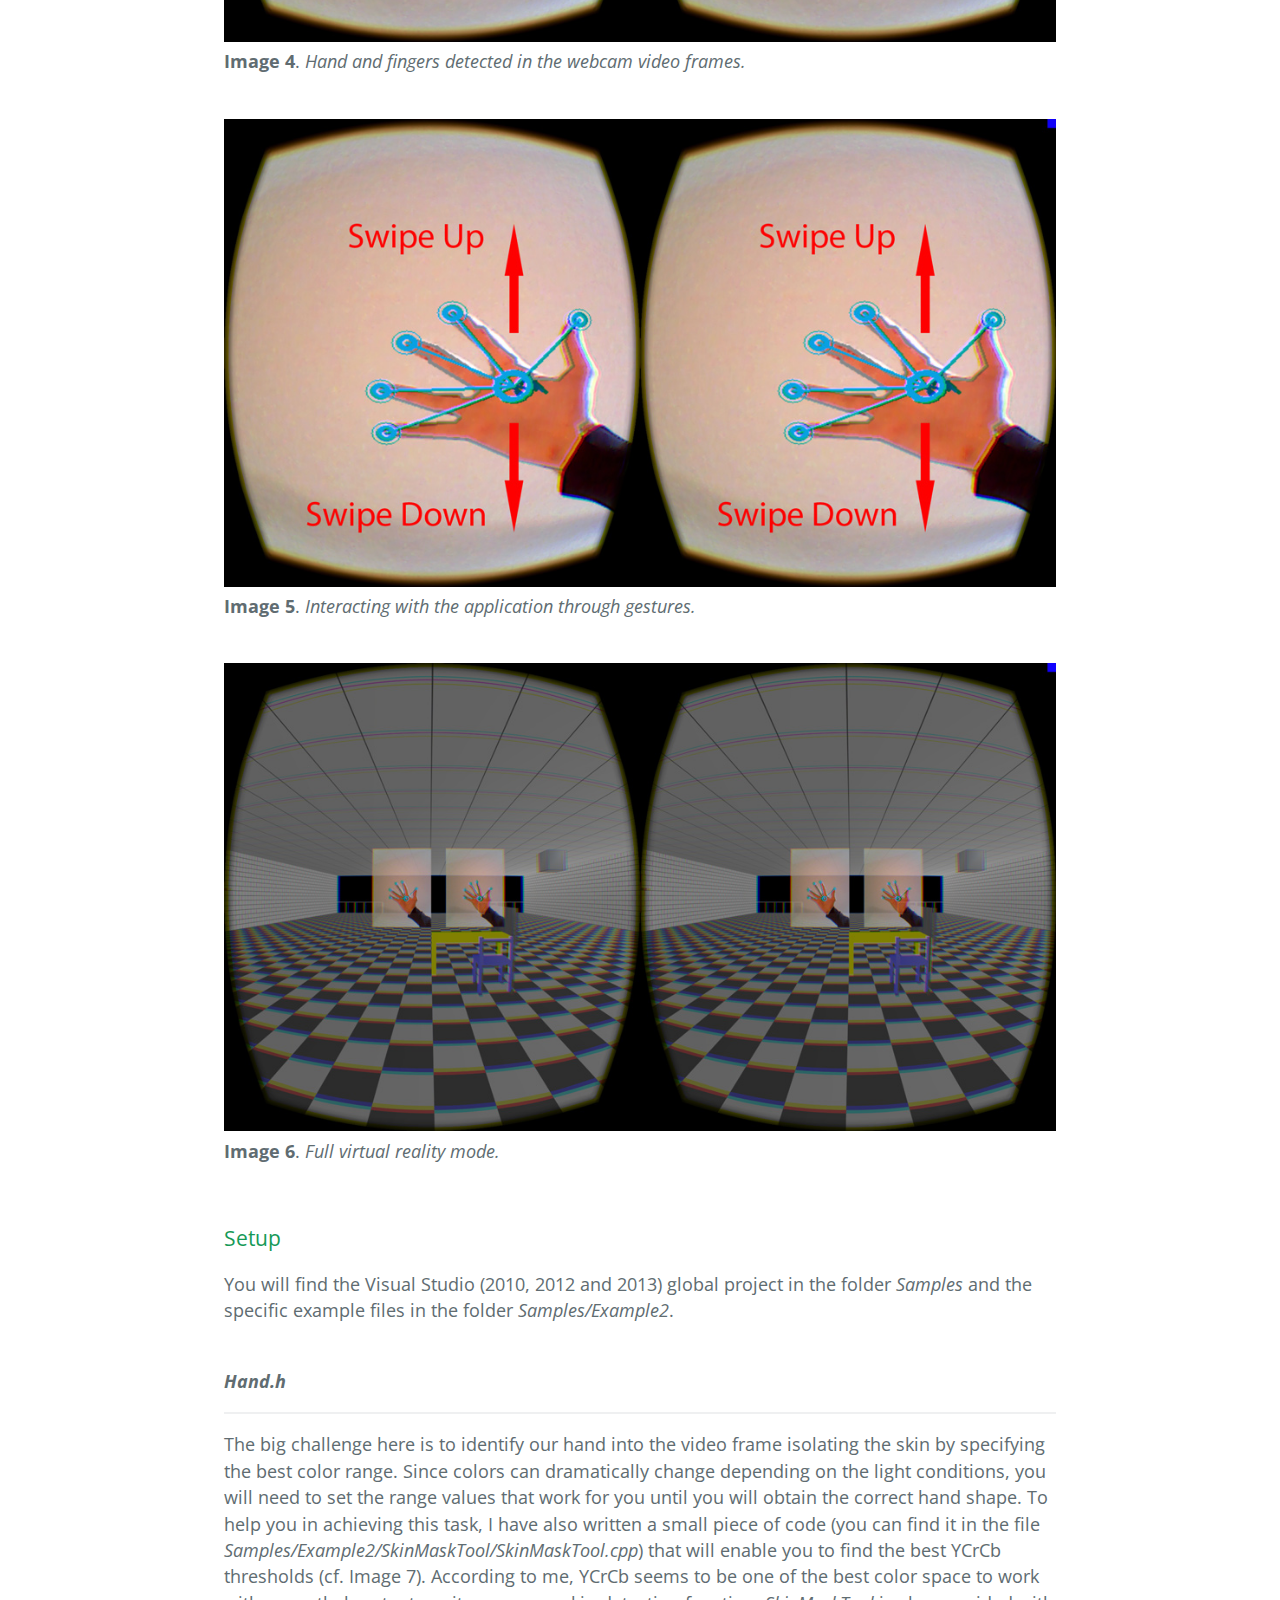
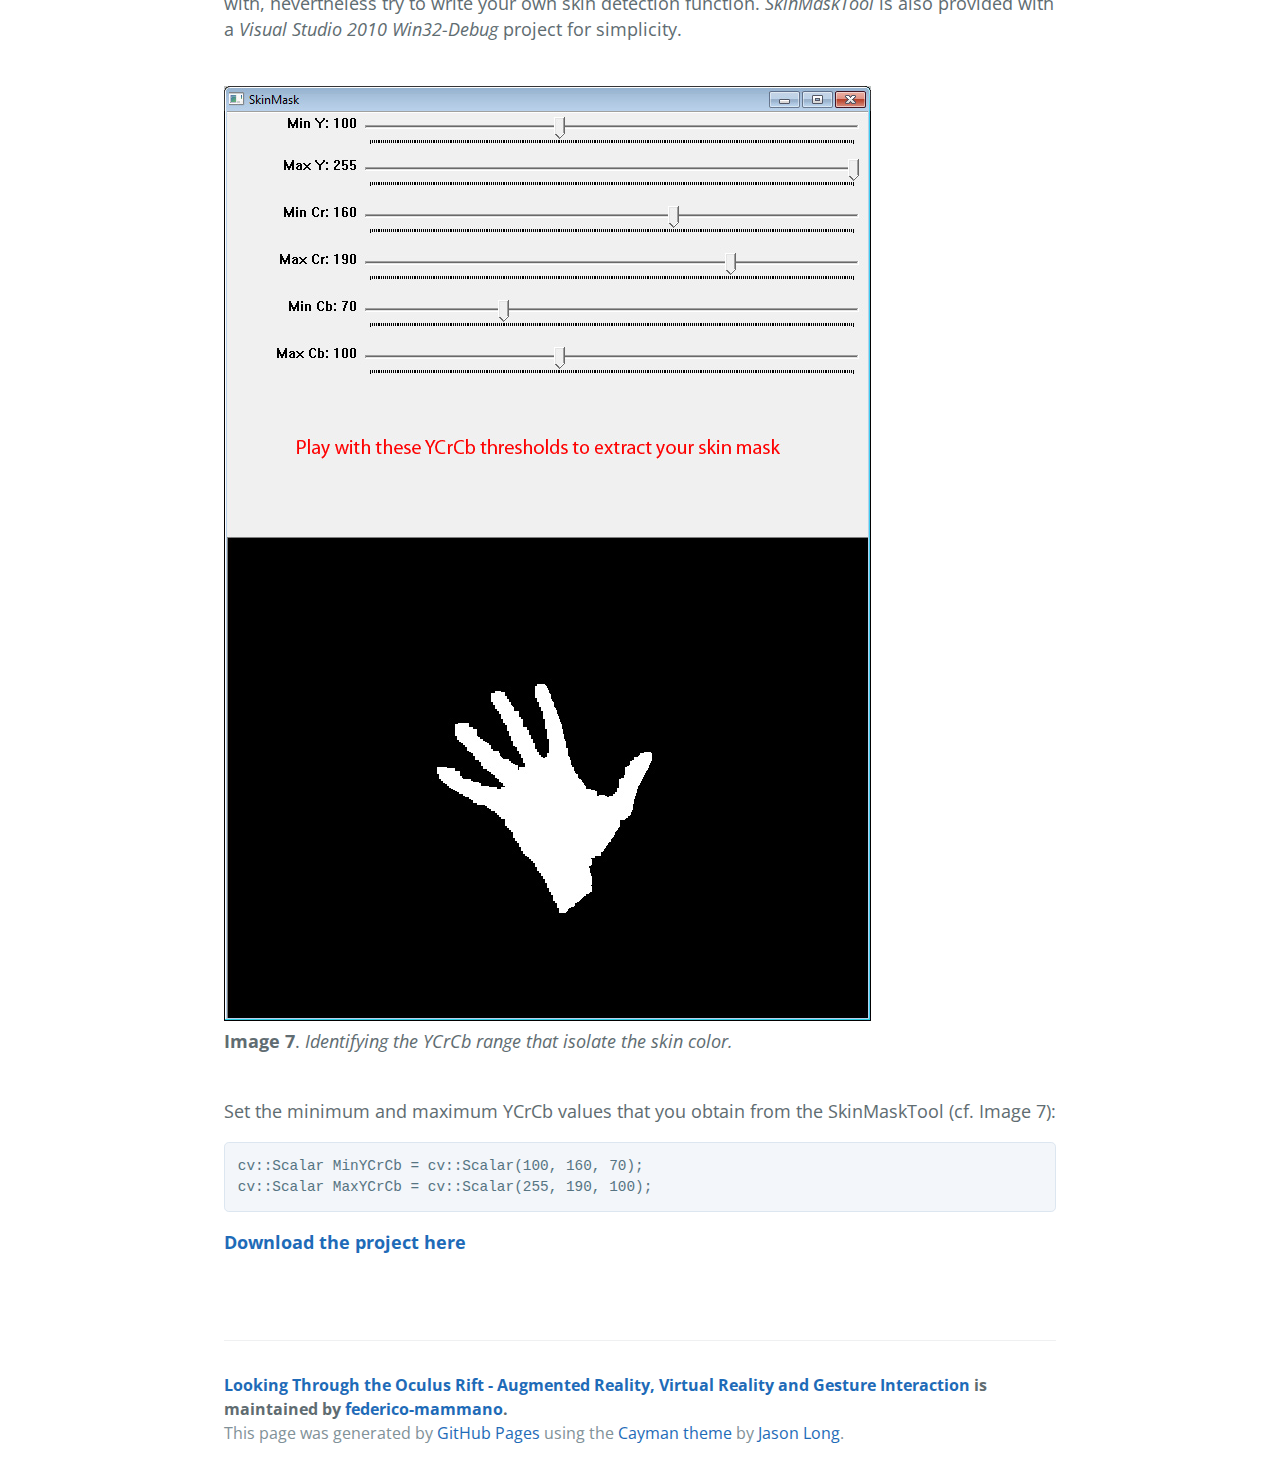
==== commit cc2013ef: "Create gh-pages branch via GitHub" ====
--- a/index.html
+++ b/index.html
@@ -5,7 +5,7 @@
     <title>Looking Through the Oculus Rift - Augmented Reality, Virtual Reality and Gesture Interaction by federico-mammano</title>
     <meta name="viewport" content="width=device-width, initial-scale=1">
     <link rel="stylesheet" type="text/css" href="stylesheets/normalize.css" media="screen">
-    <link href='http://fonts.googleapis.com/css?family=Open+Sans:400,700' rel='stylesheet' type='text/css'>
+    <link href='https://fonts.googleapis.com/css?family=Open+Sans:400,700' rel='stylesheet' type='text/css'>
     <link rel="stylesheet" type="text/css" href="stylesheets/stylesheet.css" media="screen">
     <link rel="stylesheet" type="text/css" href="stylesheets/github-light.css" media="screen">
   </head>
@@ -171,7 +171,7 @@
 
 <p>This example is an evolution of <em>Example 1</em> (be sure you have read it) and will provide you a simple outline about how using Computer Vision to detect hand and fingers and being able to interact with the virtual or real world through gestures.</p>
 
-<p>As far as this prototype (cf. Image 1) is very basic and has only 1 or 2 webcams, hand detection and gesture interaction could be more challenging compared to devices with a Time-of-flight IR camera (depth sensor) like many smart glasses (e.g.: Meta, Atheer Labs, HoloLens, ...) or like human gesture interaction devices (e.g.: Kinect, Motion Leap, Creative 3D camera, ...).</p>
+<p>As far as this prototype (cf. Image 1) is very basic and has only 1 or 2 webcams, hand detection and gesture interaction could be more challenging compared to devices with a Time-of-flight IR camera (depth sensor) like many smart glasses (e.g.: Meta, Atheer Labs, HoloLens, ...) or like human gesture interaction devices (e.g.: Kinect, Creative 3D camera, ...).</p>
 
 <p>As soon as you compile and execute the application, your hand and fingers will be detected in your webcam frames, as shown in the Image 4. Now, if you swipe your hand up (cf. Image 5) you will switch your view from the Looking-through mode to the virtual world (cf. Image 6), and vice versa if you swipe your hand down. The hand gesture interaction does the same thing of pressing the key [X] in the Example 1.
 <br><br></p>
@@ -237,4 +237,3 @@
 
   </body>
 </html>
-
